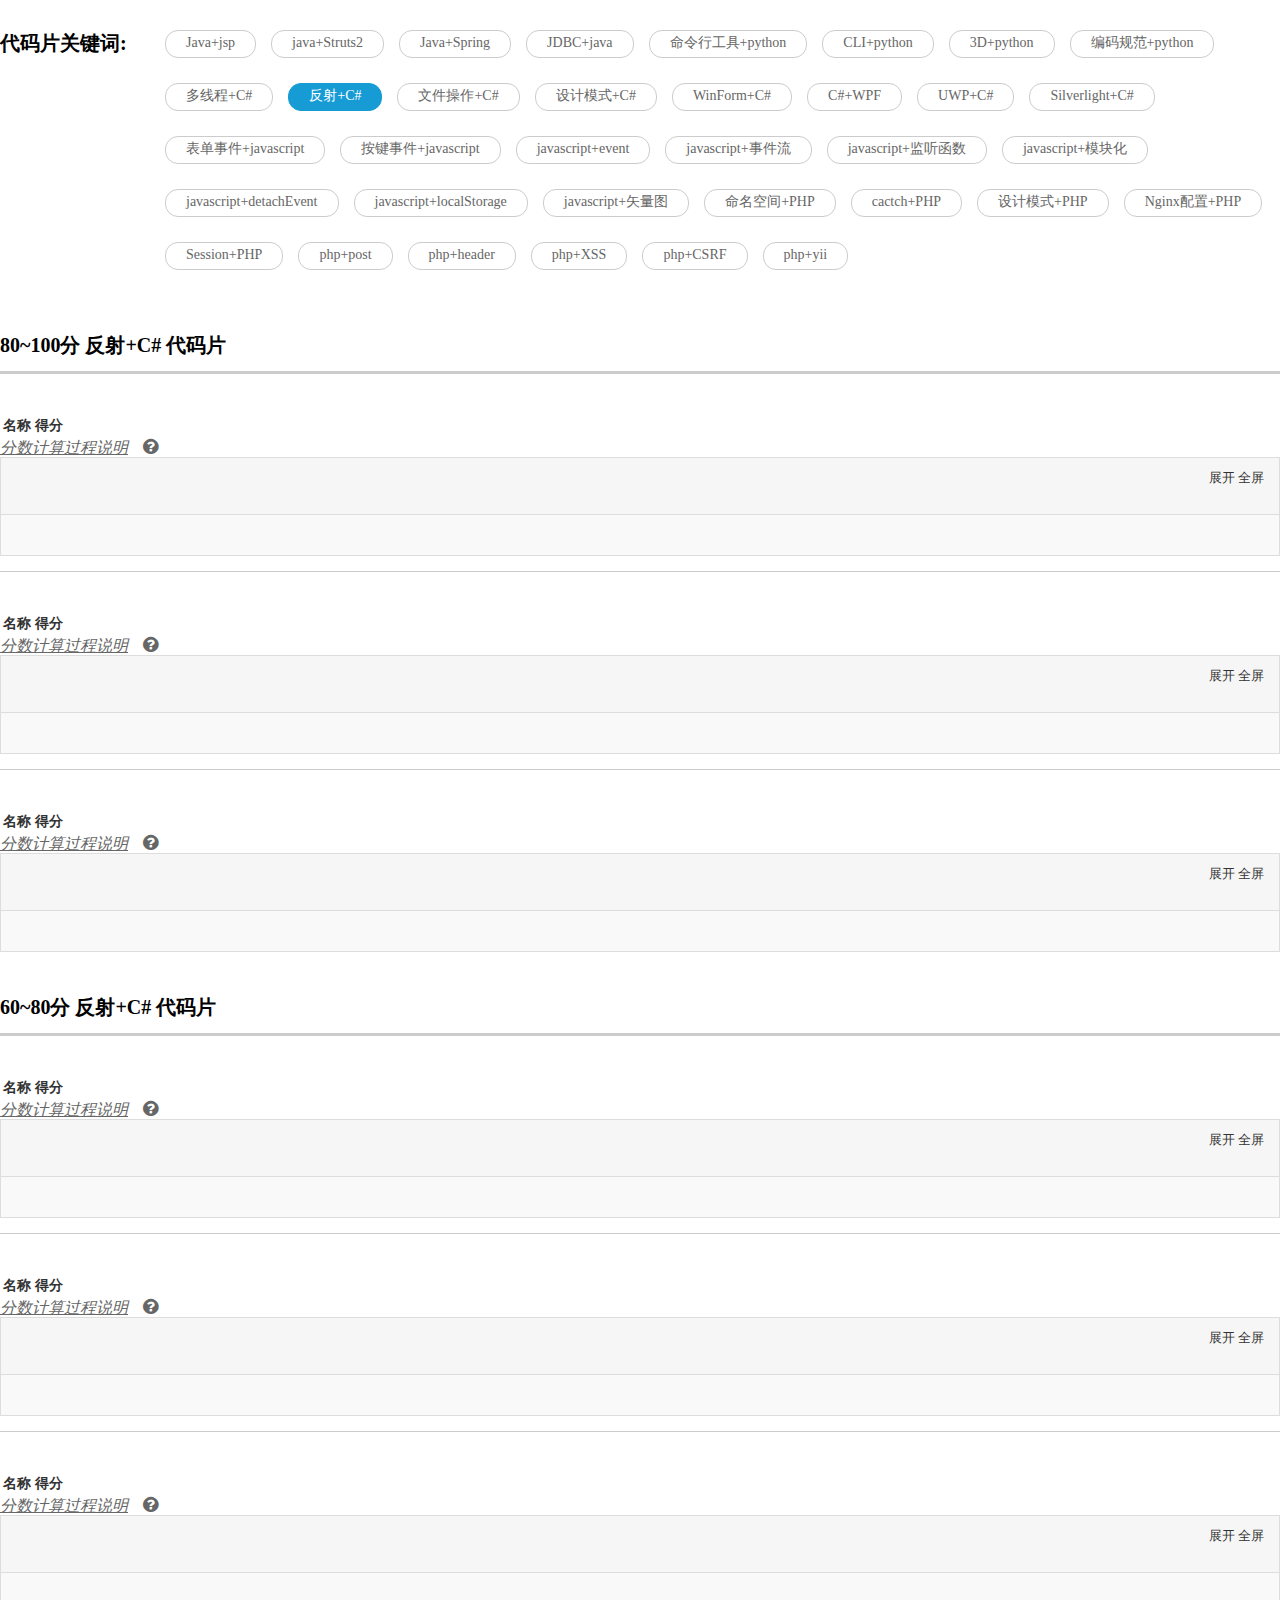
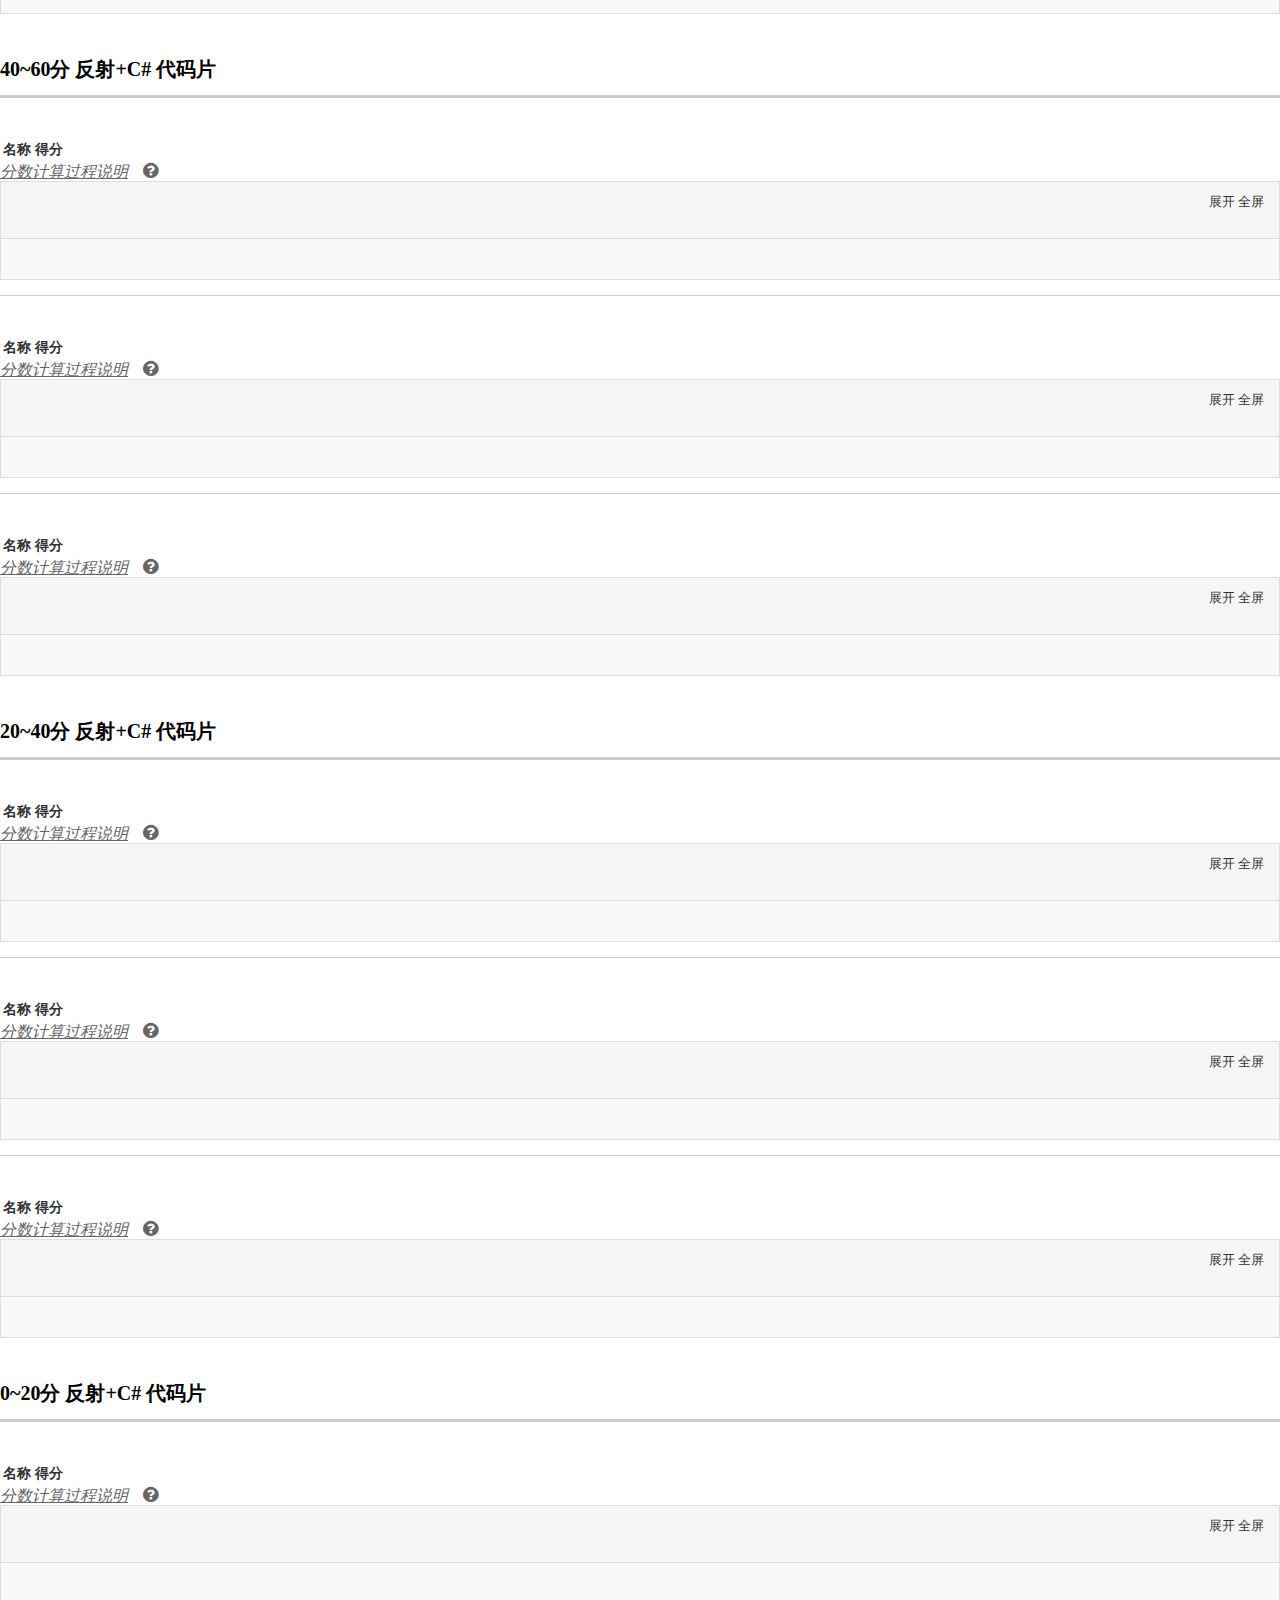
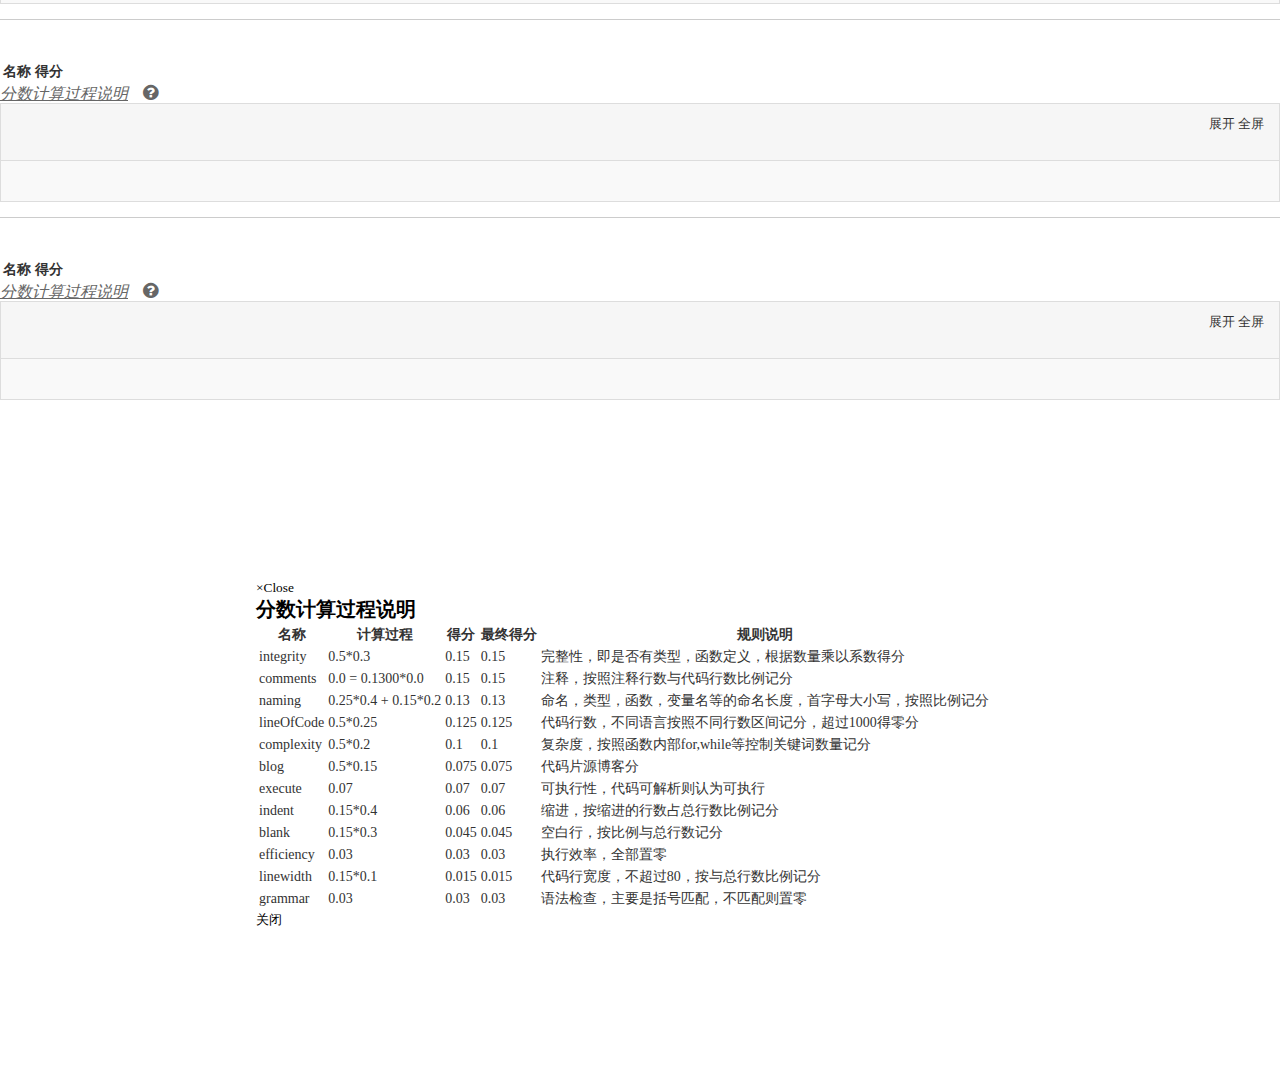
==== code10.html @ 308b7ec1 "v1.0" ====
<!DOCTYPE html>
<html>
<head lang="en">
    <meta charset="UTF-8">
    <meta http-equiv="X-UA-Compatible" content="IE=Edge">
    <meta name="viewport" content="width=device-width, initial-scale=1.0, minimum-scale=1.0, maximum-scale=1.0, user-scalable=no">
    <link rel="stylesheet" href="http://c.csdnimg.cn/cdn/201502/css/bootstrap.min.css">
    <link rel="stylesheet" href="libs/font-awesome-4.3.0/css/font-awesome.min.css">
    <link rel="stylesheet" href="http://static.csdn.net/public/common/toolbar/css/index.css">
    <link rel="stylesheet" href="css/common.css" type="text/css">
    <link rel="stylesheet" href="css/main.css" type="text/css">
    <title>CODE</title>
    <script type="text/javascript" src="libs/jquery-2.1.4.min.js"></script>
    <script type="text/javascript" src="libs/bootstrap-3.3.5/js/bootstrap.min.js"></script>
    <script id="toolbar-tpl-scriptId" prod="so" skin="black" src="http://c.csdnimg.cn/public/common/toolbar/js/html.js" domain="http://so.csdn.net/so/" type="text/javascript"></script>
    <script id="csdn-toolbar-id" btnId="header_notice_num" wrapId="note1" count="5" subCount="5" type="text/javascript" src="http://static.csdn.net/public/common/toolbar/js/toolbar.js"></script>

    <!-- 代码段highlighter -->
    <link type="text/css" rel="stylesheet" href="libs/syntaxhighlighter_3.0.83/styles/shCore.css"/>
    <script type="text/javascript" src="libs/syntaxhighlighter_3.0.83/scripts/shCore.js"></script>
    <!-- 这里使用 eclipse 外观，styles 目录下还有很多的外观 -->
    <!--<link type="text/css" rel="stylesheet" href="styles/shThemeEclipse.css"/>-->
    <link type="text/css" rel="stylesheet" href="libs/syntaxhighlighter_3.0.83/styles/shCoreDefault.css"/>

    <!-- 上面 pre 中 brush 是 java，这里就要导入 shBrushJava 的 js 文件 -->
    <!-- scripts 目录下还有很多的 shBrushXxxx.js 文件 -->
    <script type="text/javascript" src="libs/syntaxhighlighter_3.0.83/scripts/shBrushJava.js"></script>
    <script class="javascript" src="libs/syntaxhighlighter_3.0.83/scripts/shBrushCSharp.js"></script>
    <script class="javascript" src="libs/syntaxhighlighter_3.0.83/scripts/shBrushPhp.js"></script>
    <script class="javascript" src="libs/syntaxhighlighter_3.0.83/scripts/shBrushJScript.js"></script>
    <script class="javascript" src="libs/syntaxhighlighter_3.0.83/scripts/shBrushPython.js"></script>
    <style type="text/css">
        /** 改一下字号大小，否则格式化后的代码会很大 */
        .syntaxhighlighter {
            margin: 0 0 1em 0 !important;
        }
        .syntaxhighlighter div {
            font-size:12px !important;
            line-height: 1.5em !important;
        }
        /* 弹窗宽度 */
        .page_wrap .modal-dialog {
            width: 60%;
            margin: 120px auto;
        }
        .page_wrap .modal-dialog .modal-title{
            font-weight: 700;
            font-size: 20px;
            line-height: 27px;
            color: #000000;
        }

    </style>
</head>
<body>
<div class="page_wrap">
    <div class="container">
        <div class="code_key_word">
            <span class="code_key_label fl">代码片关键词:</span>
            <ul class="clearfix key_word_list">
                <li class="fl" data-language="java" data-key-words="1"><a href="index.html">Java+jsp</a></li>
                <li class="fl" data-language="java" data-key-words="2"><a href="code2.html">java+Struts2</a></li>
                <li class="fl" data-language="java" data-key-words="3"><a href="code3.html">Java+Spring</a></li>
                <li class="fl" data-language="java" data-key-words="4"><a href="code4.html">JDBC+java</a></li>

                <li class="fl" data-language="python" data-key-words="5"><a href="code5.html">命令行工具+python</a></li>
                <li class="fl" data-language="python" data-key-words="6"><a href="code6.html">CLI+python</a></li>
                <li class="fl" data-language="python" data-key-words="7"><a href="code7.html">3D+python</a></li>
                <li class="fl" data-language="python" data-key-words="8"><a href="code8.html">编码规范+python</a></li>

                <li class="fl" data-language="C#" data-key-words="9"><a href="code9.html">多线程+C#</a></li>
                <li class="fl" data-language="C#" data-key-words="10"><a href="code10.html">反射+C#</a></li>
                <li class="fl" data-language="C#" data-key-words="11"><a href="code11.html">文件操作+C#</a></li>
                <li class="fl" data-language="C#" data-key-words="12"><a href="code12.html">设计模式+C#</a></li>
                <li class="fl" data-language="C#" data-key-words="13"><a href="code13.html">WinForm+C#</a></li>
                <li class="fl" data-language="C#" data-key-words="14"><a href="code14.html">C#+WPF</a></li>
                <li class="fl" data-language="C#" data-key-words="15"><a href="code15.html">UWP+C#</a></li>
                <li class="fl" data-language="C#" data-key-words="16"><a href="code16.html">Silverlight+C#</a></li>

                <li class="fl" data-language="Javascript" data-key-words="17"><a href="code17.html">表单事件+javascript</a></li>
                <li class="fl" data-language="Javascript" data-key-words="18"><a href="code18.html">按键事件+javascript</a></li>
                <li class="fl" data-language="Javascript" data-key-words="19"><a href="code19.html">javascript+event</a></li>
                <li class="fl" data-language="Javascript" data-key-words="20"><a href="code20.html">javascript+事件流</a></li>
                <li class="fl" data-language="Javascript" data-key-words="21"><a href="code21.html">javascript+监听函数</a></li>
                <li class="fl" data-language="Javascript" data-key-words="22"><a href="code22.html">javascript+模块化</a></li>
                <li class="fl" data-language="Javascript" data-key-words="23"><a href="code23.html">javascript+detachEvent</a></li>
                <li class="fl" data-language="Javascript" data-key-words="24"><a href="code24.html">javascript+localStorage</a></li>
                <li class="fl" data-language="Javascript" data-key-words="25"><a href="code25.html">javascript+矢量图</a></li>

                <li class="fl" data-language="PHP" data-key-words="26"><a href="code26.html">命名空间+PHP</a></li>
                <li class="fl" data-language="PHP" data-key-words="27"><a href="code27.html">cactch+PHP</a></li>
                <li class="fl" data-language="PHP" data-key-words="28"><a href="code28.html">设计模式+PHP</a></li>
                <li class="fl" data-language="PHP" data-key-words="29"><a href="code29.html">Nginx配置+PHP</a></li>
                <li class="fl" data-language="PHP" data-key-words="30"><a href="code30.html">Session+PHP</a></li>
                <li class="fl" data-language="PHP" data-key-words="31"><a href="code31.html">php+post</a></li>
                <li class="fl" data-language="PHP" data-key-words="32"><a href="code32.html">php+header</a></li>
                <li class="fl" data-language="PHP" data-key-words="33"><a href="code33.html">php+XSS</a></li>
                <li class="fl" data-language="PHP" data-key-words="34"><a href="code34.html">php+CSRF</a></li>
                <li class="fl" data-language="PHP" data-key-words="35"><a href="code35.html">php+yii</a></li>
            </ul>
        </div>
        <div class="code_section">
            <dl class="code_segment">
                <dt class="code_segment_tit">80~100分<span>Java+jsp</span>代码片</dt>
                <dd class="code_segment_con">
                    <div class="row">
                        <div class="col-md-3 col-sm-3 col-xs-3">
                            <div class="score_table">
                                <table class="table table-bordered table-condensed text-center">
                                    <thead>
                                    <tr><th>名称</th><th>得分</th></tr>
                                    </thead>
                                    <tbody id="record_tbody1">
                                    <!--<tr><td>total</td><td>50.0</td></tr>
                                    <tr><td>naming</td><td>0.0 = 0.1300*0.0</td></tr>
                                    <tr><td>execute</td><td>0.0 = 0.0700*0.0</td></tr>
                                    <tr><td>blank</td><td>0.0 = 0.0450*0.0</td></tr>
                                    <tr><td>indent</td><td>0.0 = 0.0800*0.0</td></tr>
                                    <tr><td>complexity</td><td>10.0 = 0.1000*100.0</td></tr>
                                    <tr><td>integrity</td><td>10.5 = 0.1500*70.0</td></tr>
                                    <tr><td>lineWidth</td><td>1.5 = 0.0150*100.0</td></tr>
                                    <tr><td>efficiency</td><td>0.0 = 0.0300*0.0</td></tr>
                                    <tr><td>lineOfCode</td><td>12.5 = 0.1250*100.0</td></tr>
                                    <tr><td>blog</td><td>6.5 = 0.0750*86.9</td></tr>
                                    <tr><td>comments</td><td>6.0 = 0.1500*40.0</td></tr>
                                    <tr><td>grammar</td><td>3.0 = 0.0300*100.0</td></tr>-->
                                    </tbody>
                                </table>
                                <a class="score_desc" data-toggle="modal" href="#modal-recordDesc">分数计算过程说明<i class="fa fa-question-circle"></i></a>
                            </div>
                        </div>
                        <div class="col-md-9 col-sm-9 col-xs-9">
                            <div class="code_snippets">
                                <h5 class="clearfix code_snippets_header">
                                    <div id="codeHeaderTips1" class="pull-left">
                                        <!--<i class="fa fa-file-text-o"></i>
                                        <span>42行</span>
                                        <span>java</span>
                                        <span>作者：<small>u013248470</small></span>
                                        <span>时间：<small>2015-07-01 11:26:19</small></span>
                                        <span>质量分：<small>95.95</small></span>-->
                                    </div>
                                    <div class="btn-group pull-right" role="group" aria-label="...">
                                        <button type="button" class="btn btn-default btn-expand-collapse" data-mod="popu_180"><a href="javascript:;" target="_blank">展开</a></button>
                                        <button type="button" class="btn btn-default btn-fullscreen" data-mod="popu_181"><a href="javascript:;" target="_blank">全屏</a></button>
                                    </div>
                                </h5>
                                <div class="snippets_con">
                                    <div id="codeBody1" class="file_content">
                                        <!--<pre class="brush: java;">
                                                import java.security.Key;
                                                import java.security.Security;

                                                import javax.crypto.Cipher;
                                                import javax.crypto.KeyGenerator;
                                                import javax.crypto.SecretKey;
                                                import javax.crypto.SecretKeyFactory;
                                                import javax.crypto.spec.DESKeySpec;
                                                import javax.crypto.spec.IvParameterSpec;

                                                import net.blogjava.frankiegao123.util.lang.ByteUtil;

                                                import org.bouncycastle.jce.provider.BouncyCastleProvider;

                                                public class BcTest {

                                                    static {
                                                        Security.addProvider(new BouncyCastleProvider());
                                                    }

                                                    public static void main(String[] args) throws Exception {

                                                        byte[] key = new byte[] { 0, 1, 2, 3, 4, 5, 6, 7 };
                                                        IvParameterSpec iv = initIV();
                                                        byte[] data = "01234567".getBytes();
                                                        byte[] crypt = encrypt(data, key, iv);
                                                        byte[] plain = decrypt(crypt, key, iv);
                                                        //
                                                        System.out.println("  key: " + ByteUtil.bytes2HexSpace(key));
                                                        System.out.println(" data: " + ByteUtil.bytes2HexSpace(data));
                                                        System.out.println("crypt: " + ByteUtil.bytes2HexSpace(crypt));
                                                        System.out.println("plain: " + ByteUtil.bytes2HexSpace(plain));
                                                    }

                                                    public static byte[] decrypt(byte[] crypt, byte[] key, IvParameterSpec iv)
                                                            throws Exception {
                                                        Key k = toKey(key);
                                                        Cipher cipher = Cipher.getInstance("DES/CFB/NoPadding", "BC");
                                                        cipher.init(Cipher.DECRYPT_MODE, k, iv);
                                                        return cipher.doFinal(crypt);
                                                    }

                                                    public static byte[] encrypt(byte[] data, byte[] key, IvParameterSpec iv)
                                                            throws Exception {
                                                        Key k = toKey(key);
                                                        Cipher cipher = Cipher.getInstance("DES/CFB/NoPadding", "BC");
                                                        cipher.init(Cipher.ENCRYPT_MODE, k, iv);
                                                        return cipher.doFinal(data);
                                                    }

                                                    public static IvParameterSpec initIV() {
                                                        return new IvParameterSpec(new byte[] { 0, 1, 2, 3, 4, 5, 6, 7 });
                                                    }

                                                    public static byte[] initKey() throws Exception {
                                                        KeyGenerator kg = KeyGenerator.getInstance("DES", "BC");
                                                        kg.init(64);
                                                        SecretKey key = kg.generateKey();
                                                        return key.getEncoded();
                                                    }

                                                    public static SecretKey toKey(byte[] key) throws Exception {
                                                        DESKeySpec dks = new DESKeySpec(key);
                                                        SecretKeyFactory keyFactory = SecretKeyFactory.getInstance("DES", "BC");
                                                        return keyFactory.generateSecret(dks);
                                                    }

                                                    public static byte[] toByte(int... nums) {
                                                        byte[] bys = new byte[nums.length];
                                                        for (int i = 0; i < nums.length; i++) {
                                                            bys[i] = (byte) nums[i];
                                                        }
                                                        return bys;
                                                    }
                                                }
                                            </pre>-->
                                    </div>
                                </div>
                            </div>
                        </div>
                    </div>
                </dd>
                <dd class="code_segment_con">
                    <div class="row">
                        <div class="col-md-3 col-sm-3 col-xs-3">
                            <div class="score_table">
                                <table class="table table-bordered table-condensed text-center">
                                    <thead>
                                    <tr><th>名称</th><th>得分</th></tr>
                                    </thead>
                                    <tbody  id="record_tbody2">
                                    <!--<tr><td>total</td><td>50.0</td></tr>
                                    <tr><td>naming</td><td>0.0 = 0.1300*0.0</td></tr>
                                    <tr><td>execute</td><td>0.0 = 0.0700*0.0</td></tr>
                                    <tr><td>blank</td><td>0.0 = 0.0450*0.0</td></tr>
                                    <tr><td>indent</td><td>0.0 = 0.0800*0.0</td></tr>
                                    <tr><td>complexity</td><td>10.0 = 0.1000*100.0</td></tr>
                                    <tr><td>integrity</td><td>10.5 = 0.1500*70.0</td></tr>
                                    <tr><td>lineWidth</td><td>1.5 = 0.0150*100.0</td></tr>
                                    <tr><td>efficiency</td><td>0.0 = 0.0300*0.0</td></tr>
                                    <tr><td>lineOfCode</td><td>12.5 = 0.1250*100.0</td></tr>
                                    <tr><td>blog</td><td>6.5 = 0.0750*86.9</td></tr>
                                    <tr><td>comments</td><td>6.0 = 0.1500*40.0</td></tr>
                                    <tr><td>grammar</td><td>3.0 = 0.0300*100.0</td></tr>-->
                                    </tbody>
                                </table>
                                <a class="score_desc" data-toggle="modal" href="#modal-recordDesc">分数计算过程说明<i class="fa fa-question-circle"></i></a>
                            </div>
                        </div>
                        <div class="col-md-9 col-sm-9 col-xs-9">
                            <div class="code_snippets">
                                <h5 class="clearfix code_snippets_header">
                                    <div id="codeHeaderTips2" class="pull-left">
                                        <!--<i class="fa fa-file-text-o"></i>
                                        <span>42行</span>
                                        <span>java</span>
                                        <span>作者：<small>u013248470</small></span>
                                        <span>时间：<small>2015-07-01 11:26:19</small></span>
                                        <span>质量分：<small>95.95</small></span>-->
                                    </div>
                                    <div class="btn-group pull-right" role="group" aria-label="...">
                                        <button type="button" class="btn btn-default btn-expand-collapse tracking-ad" data-mod="popu_180"><a href="javascript:;" target="_blank">展开</a></button>
                                        <button type="button" class="btn btn-default btn-fullscreen tracking-ad" data-mod="popu_181"><a href="javascript:;" target="_blank">全屏</a></button>
                                    </div>
                                </h5>
                                <div class="snippets_con">
                                    <div id="codeBody2" class="file_content">
                                        <!--<pre class="brush: java;toolbar:false;">
                                            import java.security.Key;
                                            import java.security.Security;

                                            import javax.crypto.Cipher;
                                            import javax.crypto.KeyGenerator;
                                            import javax.crypto.SecretKey;
                                            import javax.crypto.SecretKeyFactory;
                                            import javax.crypto.spec.DESKeySpec;
                                            import javax.crypto.spec.IvParameterSpec;

                                            import net.blogjava.frankiegao123.util.lang.ByteUtil;

                                            import org.bouncycastle.jce.provider.BouncyCastleProvider;

                                            public class BcTest {

                                                static {
                                                    Security.addProvider(new BouncyCastleProvider());
                                                }

                                                public static void main(String[] args) throws Exception {

                                                    byte[] key = new byte[] { 0, 1, 2, 3, 4, 5, 6, 7 };
                                                    IvParameterSpec iv = initIV();
                                                    byte[] data = "01234567".getBytes();
                                                    byte[] crypt = encrypt(data, key, iv);
                                                    byte[] plain = decrypt(crypt, key, iv);
                                                    //
                                                    System.out.println("  key: " + ByteUtil.bytes2HexSpace(key));
                                                    System.out.println(" data: " + ByteUtil.bytes2HexSpace(data));
                                                    System.out.println("crypt: " + ByteUtil.bytes2HexSpace(crypt));
                                                    System.out.println("plain: " + ByteUtil.bytes2HexSpace(plain));
                                                }

                                                public static byte[] decrypt(byte[] crypt, byte[] key, IvParameterSpec iv)
                                                        throws Exception {
                                                    Key k = toKey(key);
                                                    Cipher cipher = Cipher.getInstance("DES/CFB/NoPadding", "BC");
                                                    cipher.init(Cipher.DECRYPT_MODE, k, iv);
                                                    return cipher.doFinal(crypt);
                                                }

                                                public static byte[] encrypt(byte[] data, byte[] key, IvParameterSpec iv)
                                                        throws Exception {
                                                    Key k = toKey(key);
                                                    Cipher cipher = Cipher.getInstance("DES/CFB/NoPadding", "BC");
                                                    cipher.init(Cipher.ENCRYPT_MODE, k, iv);
                                                    return cipher.doFinal(data);
                                                }

                                                public static IvParameterSpec initIV() {
                                                    return new IvParameterSpec(new byte[] { 0, 1, 2, 3, 4, 5, 6, 7 });
                                                }

                                                public static byte[] initKey() throws Exception {
                                                    KeyGenerator kg = KeyGenerator.getInstance("DES", "BC");
                                                    kg.init(64);
                                                    SecretKey key = kg.generateKey();
                                                    return key.getEncoded();
                                                }

                                                public static SecretKey toKey(byte[] key) throws Exception {
                                                    DESKeySpec dks = new DESKeySpec(key);
                                                    SecretKeyFactory keyFactory = SecretKeyFactory.getInstance("DES", "BC");
                                                    return keyFactory.generateSecret(dks);
                                                }

                                                public static byte[] toByte(int... nums) {
                                                    byte[] bys = new byte[nums.length];
                                                    for (int i = 0; i < nums.length; i++) {
                                                        bys[i] = (byte) nums[i];
                                                    }
                                                    return bys;
                                                }
                                            }
                                        </pre>-->
                                    </div>
                                </div>
                            </div>
                        </div>
                    </div>
                </dd>
                <dd class="code_segment_con">
                    <div class="row">
                        <div class="col-md-3 col-sm-3 col-xs-3">
                            <div class="score_table">
                                <table class="table table-bordered table-condensed text-center">
                                    <thead>
                                    <tr><th>名称</th><th>得分</th></tr>
                                    </thead>
                                    <tbody id="record_tbody3">
                                    <!--<tr><td>total</td><td>50.0</td></tr>
                                    <tr><td>naming</td><td>0.0 = 0.1300*0.0</td></tr>
                                    <tr><td>execute</td><td>0.0 = 0.0700*0.0</td></tr>
                                    <tr><td>blank</td><td>0.0 = 0.0450*0.0</td></tr>
                                    <tr><td>indent</td><td>0.0 = 0.0800*0.0</td></tr>
                                    <tr><td>complexity</td><td>10.0 = 0.1000*100.0</td></tr>
                                    <tr><td>integrity</td><td>10.5 = 0.1500*70.0</td></tr>
                                    <tr><td>lineWidth</td><td>1.5 = 0.0150*100.0</td></tr>
                                    <tr><td>efficiency</td><td>0.0 = 0.0300*0.0</td></tr>
                                    <tr><td>lineOfCode</td><td>12.5 = 0.1250*100.0</td></tr>
                                    <tr><td>blog</td><td>6.5 = 0.0750*86.9</td></tr>
                                    <tr><td>comments</td><td>6.0 = 0.1500*40.0</td></tr>
                                    <tr><td>grammar</td><td>3.0 = 0.0300*100.0</td></tr>-->
                                    </tbody>
                                </table>
                                <a class="score_desc" data-toggle="modal" href="#modal-recordDesc">分数计算过程说明<i class="fa fa-question-circle"></i></a>
                            </div>
                        </div>
                        <div class="col-md-9 col-sm-9 col-xs-9">
                            <div class="code_snippets">
                                <h5 class="clearfix code_snippets_header">
                                    <div id="codeHeaderTips3" class="pull-left">
                                        <!--<i class="fa fa-file-text-o"></i>
                                        <span>42行</span>
                                        <span>java</span>
                                        <span>作者：<small>u013248470</small></span>
                                        <span>时间：<small>2015-07-01 11:26:19</small></span>
                                        <span>质量分：<small>95.95</small></span>-->
                                    </div>
                                    <div class="btn-group pull-right" role="group" aria-label="...">
                                        <button type="button" class="btn btn-default btn-expand-collapse tracking-ad" data-mod="popu_180"><a href="javascript:;" target="_blank">展开</a></button>
                                        <button type="button" class="btn btn-default btn-fullscreen tracking-ad" data-mod="popu_181"><a href="javascript:;" target="_blank">全屏</a></button>
                                    </div>
                                </h5>
                                <div class="snippets_con">
                                    <div id="codeBody3" class="file_content">
                                        <!--<pre class="brush: java;toolbar:false;">
                                            import java.security.Key;
                                            import java.security.Security;

                                            import javax.crypto.Cipher;
                                            import javax.crypto.KeyGenerator;
                                            import javax.crypto.SecretKey;
                                            import javax.crypto.SecretKeyFactory;
                                            import javax.crypto.spec.DESKeySpec;
                                            import javax.crypto.spec.IvParameterSpec;

                                            import net.blogjava.frankiegao123.util.lang.ByteUtil;

                                            import org.bouncycastle.jce.provider.BouncyCastleProvider;

                                            public class BcTest {

                                                static {
                                                    Security.addProvider(new BouncyCastleProvider());
                                                }

                                                public static void main(String[] args) throws Exception {

                                                    byte[] key = new byte[] { 0, 1, 2, 3, 4, 5, 6, 7 };
                                                    IvParameterSpec iv = initIV();
                                                    byte[] data = "01234567".getBytes();
                                                    byte[] crypt = encrypt(data, key, iv);
                                                    byte[] plain = decrypt(crypt, key, iv);
                                                    //
                                                    System.out.println("  key: " + ByteUtil.bytes2HexSpace(key));
                                                    System.out.println(" data: " + ByteUtil.bytes2HexSpace(data));
                                                    System.out.println("crypt: " + ByteUtil.bytes2HexSpace(crypt));
                                                    System.out.println("plain: " + ByteUtil.bytes2HexSpace(plain));
                                                }

                                                public static byte[] decrypt(byte[] crypt, byte[] key, IvParameterSpec iv)
                                                        throws Exception {
                                                    Key k = toKey(key);
                                                    Cipher cipher = Cipher.getInstance("DES/CFB/NoPadding", "BC");
                                                    cipher.init(Cipher.DECRYPT_MODE, k, iv);
                                                    return cipher.doFinal(crypt);
                                                }

                                                public static byte[] encrypt(byte[] data, byte[] key, IvParameterSpec iv)
                                                        throws Exception {
                                                    Key k = toKey(key);
                                                    Cipher cipher = Cipher.getInstance("DES/CFB/NoPadding", "BC");
                                                    cipher.init(Cipher.ENCRYPT_MODE, k, iv);
                                                    return cipher.doFinal(data);
                                                }

                                                public static IvParameterSpec initIV() {
                                                    return new IvParameterSpec(new byte[] { 0, 1, 2, 3, 4, 5, 6, 7 });
                                                }

                                                public static byte[] initKey() throws Exception {
                                                    KeyGenerator kg = KeyGenerator.getInstance("DES", "BC");
                                                    kg.init(64);
                                                    SecretKey key = kg.generateKey();
                                                    return key.getEncoded();
                                                }

                                                public static SecretKey toKey(byte[] key) throws Exception {
                                                    DESKeySpec dks = new DESKeySpec(key);
                                                    SecretKeyFactory keyFactory = SecretKeyFactory.getInstance("DES", "BC");
                                                    return keyFactory.generateSecret(dks);
                                                }

                                                public static byte[] toByte(int... nums) {
                                                    byte[] bys = new byte[nums.length];
                                                    for (int i = 0; i < nums.length; i++) {
                                                        bys[i] = (byte) nums[i];
                                                    }
                                                    return bys;
                                                }
                                            }
                                        </pre>-->
                                    </div>
                                </div>
                            </div>
                        </div>
                    </div>
                </dd>
            </dl>
            <dl class="code_segment">
                <dt class="code_segment_tit">60~80分<span>Java+jsp</span>代码片</dt>
                <dd class="code_segment_con">
                    <div class="row">
                        <div class="col-md-3 col-sm-3 col-xs-3">
                            <div class="score_table">
                                <table class="table table-bordered table-condensed text-center">
                                    <thead>
                                    <tr><th>名称</th><th>得分</th></tr>
                                    </thead>
                                    <tbody id="record_tbody4">
                                    <!--<tr><td>total</td><td>50.0</td></tr>
                                    <tr><td>naming</td><td>0.0 = 0.1300*0.0</td></tr>
                                    <tr><td>execute</td><td>0.0 = 0.0700*0.0</td></tr>
                                    <tr><td>blank</td><td>0.0 = 0.0450*0.0</td></tr>
                                    <tr><td>indent</td><td>0.0 = 0.0800*0.0</td></tr>
                                    <tr><td>complexity</td><td>10.0 = 0.1000*100.0</td></tr>
                                    <tr><td>integrity</td><td>10.5 = 0.1500*70.0</td></tr>
                                    <tr><td>lineWidth</td><td>1.5 = 0.0150*100.0</td></tr>
                                    <tr><td>efficiency</td><td>0.0 = 0.0300*0.0</td></tr>
                                    <tr><td>lineOfCode</td><td>12.5 = 0.1250*100.0</td></tr>
                                    <tr><td>blog</td><td>6.5 = 0.0750*86.9</td></tr>
                                    <tr><td>comments</td><td>6.0 = 0.1500*40.0</td></tr>
                                    <tr><td>grammar</td><td>3.0 = 0.0300*100.0</td></tr>-->
                                    </tbody>
                                </table>
                                <a class="score_desc" data-toggle="modal" href="#modal-recordDesc">分数计算过程说明<i class="fa fa-question-circle"></i></a>
                            </div>
                        </div>
                        <div class="col-md-9 col-sm-9 col-xs-9">
                            <div class="code_snippets">
                                <h5 class="clearfix code_snippets_header">
                                    <div id="codeHeaderTips4" class="pull-left">
                                        <!--<i class="fa fa-file-text-o"></i>
                                        <span>42行</span>
                                        <span>java</span>
                                        <span>作者：<small>u013248470</small></span>
                                        <span>时间：<small>2015-07-01 11:26:19</small></span>
                                        <span>质量分：<small>95.95</small></span>-->
                                    </div>
                                    <div class="btn-group pull-right" role="group" aria-label="...">
                                        <button type="button" class="btn btn-default btn-expand-collapse tracking-ad" data-mod="popu_180"><a href="javascript:;" target="_blank">展开</a></button>
                                        <button type="button" class="btn btn-default btn-fullscreen tracking-ad" data-mod="popu_181"><a href="javascript:;" target="_blank">全屏</a></button>
                                    </div>
                                </h5>
                                <div class="snippets_con">
                                    <div id="codeBody4" class="file_content">
                                        <!--<pre class="brush: java;toolbar:false;">
                                            import java.security.Key;
                                            import java.security.Security;

                                            import javax.crypto.Cipher;
                                            import javax.crypto.KeyGenerator;
                                            import javax.crypto.SecretKey;
                                            import javax.crypto.SecretKeyFactory;
                                            import javax.crypto.spec.DESKeySpec;
                                            import javax.crypto.spec.IvParameterSpec;

                                            import net.blogjava.frankiegao123.util.lang.ByteUtil;

                                            import org.bouncycastle.jce.provider.BouncyCastleProvider;

                                            public class BcTest {

                                                static {
                                                    Security.addProvider(new BouncyCastleProvider());
                                                }

                                                public static void main(String[] args) throws Exception {

                                                    byte[] key = new byte[] { 0, 1, 2, 3, 4, 5, 6, 7 };
                                                    IvParameterSpec iv = initIV();
                                                    byte[] data = "01234567".getBytes();
                                                    byte[] crypt = encrypt(data, key, iv);
                                                    byte[] plain = decrypt(crypt, key, iv);
                                                    //
                                                    System.out.println("  key: " + ByteUtil.bytes2HexSpace(key));
                                                    System.out.println(" data: " + ByteUtil.bytes2HexSpace(data));
                                                    System.out.println("crypt: " + ByteUtil.bytes2HexSpace(crypt));
                                                    System.out.println("plain: " + ByteUtil.bytes2HexSpace(plain));
                                                }

                                                public static byte[] decrypt(byte[] crypt, byte[] key, IvParameterSpec iv)
                                                        throws Exception {
                                                    Key k = toKey(key);
                                                    Cipher cipher = Cipher.getInstance("DES/CFB/NoPadding", "BC");
                                                    cipher.init(Cipher.DECRYPT_MODE, k, iv);
                                                    return cipher.doFinal(crypt);
                                                }

                                                public static byte[] encrypt(byte[] data, byte[] key, IvParameterSpec iv)
                                                        throws Exception {
                                                    Key k = toKey(key);
                                                    Cipher cipher = Cipher.getInstance("DES/CFB/NoPadding", "BC");
                                                    cipher.init(Cipher.ENCRYPT_MODE, k, iv);
                                                    return cipher.doFinal(data);
                                                }

                                                public static IvParameterSpec initIV() {
                                                    return new IvParameterSpec(new byte[] { 0, 1, 2, 3, 4, 5, 6, 7 });
                                                }

                                                public static byte[] initKey() throws Exception {
                                                    KeyGenerator kg = KeyGenerator.getInstance("DES", "BC");
                                                    kg.init(64);
                                                    SecretKey key = kg.generateKey();
                                                    return key.getEncoded();
                                                }

                                                public static SecretKey toKey(byte[] key) throws Exception {
                                                    DESKeySpec dks = new DESKeySpec(key);
                                                    SecretKeyFactory keyFactory = SecretKeyFactory.getInstance("DES", "BC");
                                                    return keyFactory.generateSecret(dks);
                                                }

                                                public static byte[] toByte(int... nums) {
                                                    byte[] bys = new byte[nums.length];
                                                    for (int i = 0; i < nums.length; i++) {
                                                        bys[i] = (byte) nums[i];
                                                    }
                                                    return bys;
                                                }
                                            }
                                        </pre>-->
                                    </div>
                                </div>
                            </div>
                        </div>
                    </div>
                </dd>
                <dd class="code_segment_con">
                    <div class="row">
                        <div class="col-md-3 col-sm-3 col-xs-3">
                            <div class="score_table">
                                <table class="table table-bordered table-condensed text-center">
                                    <thead>
                                    <tr><th>名称</th><th>得分</th></tr>
                                    </thead>
                                    <tbody id="record_tbody5">
                                    <!--<tr><td>total</td><td>50.0</td></tr>
                                    <tr><td>naming</td><td>0.0 = 0.1300*0.0</td></tr>
                                    <tr><td>execute</td><td>0.0 = 0.0700*0.0</td></tr>
                                    <tr><td>blank</td><td>0.0 = 0.0450*0.0</td></tr>
                                    <tr><td>indent</td><td>0.0 = 0.0800*0.0</td></tr>
                                    <tr><td>complexity</td><td>10.0 = 0.1000*100.0</td></tr>
                                    <tr><td>integrity</td><td>10.5 = 0.1500*70.0</td></tr>
                                    <tr><td>lineWidth</td><td>1.5 = 0.0150*100.0</td></tr>
                                    <tr><td>efficiency</td><td>0.0 = 0.0300*0.0</td></tr>
                                    <tr><td>lineOfCode</td><td>12.5 = 0.1250*100.0</td></tr>
                                    <tr><td>blog</td><td>6.5 = 0.0750*86.9</td></tr>
                                    <tr><td>comments</td><td>6.0 = 0.1500*40.0</td></tr>
                                    <tr><td>grammar</td><td>3.0 = 0.0300*100.0</td></tr>-->
                                    </tbody>
                                </table>
                                <a class="score_desc" data-toggle="modal" href="#modal-recordDesc">分数计算过程说明<i class="fa fa-question-circle"></i></a>
                            </div>
                        </div>
                        <div class="col-md-9 col-sm-9 col-xs-9">
                            <div class="code_snippets">
                                <h5 class="clearfix code_snippets_header">
                                    <div id="codeHeaderTips5" class="pull-left">
                                        <!--<i class="fa fa-file-text-o"></i>
                                        <span>42行</span>
                                        <span>java</span>
                                        <span>作者：<small>u013248470</small></span>
                                        <span>时间：<small>2015-07-01 11:26:19</small></span>
                                        <span>质量分：<small>95.95</small></span>-->
                                    </div>
                                    <div class="btn-group pull-right" role="group" aria-label="...">
                                        <button type="button" class="btn btn-default btn-expand-collapse tracking-ad" data-mod="popu_180"><a href="javascript:;" target="_blank">展开</a></button>
                                        <button type="button" class="btn btn-default btn-fullscreen tracking-ad" data-mod="popu_181"><a href="javascript:;" target="_blank">全屏</a></button>
                                    </div>
                                </h5>
                                <div class="snippets_con">
                                    <div id="codeBody5" class="file_content">
                                        <!--<pre class="brush: java;toolbar:false;">
                                                import java.security.Key;
                                                import java.security.Security;

                                                import javax.crypto.Cipher;
                                                import javax.crypto.KeyGenerator;
                                                import javax.crypto.SecretKey;
                                                import javax.crypto.SecretKeyFactory;
                                                import javax.crypto.spec.DESKeySpec;
                                                import javax.crypto.spec.IvParameterSpec;

                                                import net.blogjava.frankiegao123.util.lang.ByteUtil;

                                                import org.bouncycastle.jce.provider.BouncyCastleProvider;

                                                public class BcTest {

                                                    static {
                                                        Security.addProvider(new BouncyCastleProvider());
                                                    }

                                                    public static void main(String[] args) throws Exception {

                                                        byte[] key = new byte[] { 0, 1, 2, 3, 4, 5, 6, 7 };
                                                        IvParameterSpec iv = initIV();
                                                        byte[] data = "01234567".getBytes();
                                                        byte[] crypt = encrypt(data, key, iv);
                                                        byte[] plain = decrypt(crypt, key, iv);
                                                        //
                                                        System.out.println("  key: " + ByteUtil.bytes2HexSpace(key));
                                                        System.out.println(" data: " + ByteUtil.bytes2HexSpace(data));
                                                        System.out.println("crypt: " + ByteUtil.bytes2HexSpace(crypt));
                                                        System.out.println("plain: " + ByteUtil.bytes2HexSpace(plain));
                                                    }

                                                    public static byte[] decrypt(byte[] crypt, byte[] key, IvParameterSpec iv)
                                                            throws Exception {
                                                        Key k = toKey(key);
                                                        Cipher cipher = Cipher.getInstance("DES/CFB/NoPadding", "BC");
                                                        cipher.init(Cipher.DECRYPT_MODE, k, iv);
                                                        return cipher.doFinal(crypt);
                                                    }

                                                    public static byte[] encrypt(byte[] data, byte[] key, IvParameterSpec iv)
                                                            throws Exception {
                                                        Key k = toKey(key);
                                                        Cipher cipher = Cipher.getInstance("DES/CFB/NoPadding", "BC");
                                                        cipher.init(Cipher.ENCRYPT_MODE, k, iv);
                                                        return cipher.doFinal(data);
                                                    }

                                                    public static IvParameterSpec initIV() {
                                                        return new IvParameterSpec(new byte[] { 0, 1, 2, 3, 4, 5, 6, 7 });
                                                    }

                                                    public static byte[] initKey() throws Exception {
                                                        KeyGenerator kg = KeyGenerator.getInstance("DES", "BC");
                                                        kg.init(64);
                                                        SecretKey key = kg.generateKey();
                                                        return key.getEncoded();
                                                    }

                                                    public static SecretKey toKey(byte[] key) throws Exception {
                                                        DESKeySpec dks = new DESKeySpec(key);
                                                        SecretKeyFactory keyFactory = SecretKeyFactory.getInstance("DES", "BC");
                                                        return keyFactory.generateSecret(dks);
                                                    }

                                                    public static byte[] toByte(int... nums) {
                                                        byte[] bys = new byte[nums.length];
                                                        for (int i = 0; i < nums.length; i++) {
                                                            bys[i] = (byte) nums[i];
                                                        }
                                                        return bys;
                                                    }
                                                }
                                            </pre>-->
                                    </div>
                                </div>
                            </div>
                        </div>
                    </div>
                </dd>
                <dd class="code_segment_con">
                    <div class="row">
                        <div class="col-md-3 col-sm-3 col-xs-3">
                            <div class="score_table">
                                <table class="table table-bordered table-condensed text-center">
                                    <thead>
                                    <tr><th>名称</th><th>得分</th></tr>
                                    </thead>
                                    <tbody id="record_tbody6">
                                    <!--<tr><td>total</td><td>50.0</td></tr>
                                    <tr><td>naming</td><td>0.0 = 0.1300*0.0</td></tr>
                                    <tr><td>execute</td><td>0.0 = 0.0700*0.0</td></tr>
                                    <tr><td>blank</td><td>0.0 = 0.0450*0.0</td></tr>
                                    <tr><td>indent</td><td>0.0 = 0.0800*0.0</td></tr>
                                    <tr><td>complexity</td><td>10.0 = 0.1000*100.0</td></tr>
                                    <tr><td>integrity</td><td>10.5 = 0.1500*70.0</td></tr>
                                    <tr><td>lineWidth</td><td>1.5 = 0.0150*100.0</td></tr>
                                    <tr><td>efficiency</td><td>0.0 = 0.0300*0.0</td></tr>
                                    <tr><td>lineOfCode</td><td>12.5 = 0.1250*100.0</td></tr>
                                    <tr><td>blog</td><td>6.5 = 0.0750*86.9</td></tr>
                                    <tr><td>comments</td><td>6.0 = 0.1500*40.0</td></tr>
                                    <tr><td>grammar</td><td>3.0 = 0.0300*100.0</td></tr>-->
                                    </tbody>
                                </table>
                                <a class="score_desc" data-toggle="modal" href="#modal-recordDesc">分数计算过程说明<i class="fa fa-question-circle"></i></a>
                            </div>
                        </div>
                        <div class="col-md-9 col-sm-9 col-xs-9">
                            <div class="code_snippets">
                                <h5 class="clearfix code_snippets_header">
                                    <div id="codeHeaderTips6" class="pull-left">
                                        <!--<i class="fa fa-file-text-o"></i>
                                        <span>42行</span>
                                        <span>java</span>
                                        <span>作者：<small>u013248470</small></span>
                                        <span>时间：<small>2015-07-01 11:26:19</small></span>
                                        <span>质量分：<small>95.95</small></span>-->
                                    </div>
                                    <div class="btn-group pull-right" role="group" aria-label="...">
                                        <button type="button" class="btn btn-default btn-expand-collapse tracking-ad" data-mod="popu_180"><a href="javascript:;" target="_blank">展开</a></button>
                                        <button type="button" class="btn btn-default btn-fullscreen tracking-ad" data-mod="popu_181"><a href="javascript:;" target="_blank">全屏</a></button>
                                    </div>
                                </h5>
                                <div class="snippets_con">
                                    <div id="codeBody6" class="file_content">
                                        <!--<pre class="brush: java;toolbar:false;">
                                                import java.security.Key;
                                                import java.security.Security;

                                                import javax.crypto.Cipher;
                                                import javax.crypto.KeyGenerator;
                                                import javax.crypto.SecretKey;
                                                import javax.crypto.SecretKeyFactory;
                                                import javax.crypto.spec.DESKeySpec;
                                                import javax.crypto.spec.IvParameterSpec;

                                                import net.blogjava.frankiegao123.util.lang.ByteUtil;

                                                import org.bouncycastle.jce.provider.BouncyCastleProvider;

                                                public class BcTest {

                                                    static {
                                                        Security.addProvider(new BouncyCastleProvider());
                                                    }

                                                    public static void main(String[] args) throws Exception {

                                                        byte[] key = new byte[] { 0, 1, 2, 3, 4, 5, 6, 7 };
                                                        IvParameterSpec iv = initIV();
                                                        byte[] data = "01234567".getBytes();
                                                        byte[] crypt = encrypt(data, key, iv);
                                                        byte[] plain = decrypt(crypt, key, iv);
                                                        //
                                                        System.out.println("  key: " + ByteUtil.bytes2HexSpace(key));
                                                        System.out.println(" data: " + ByteUtil.bytes2HexSpace(data));
                                                        System.out.println("crypt: " + ByteUtil.bytes2HexSpace(crypt));
                                                        System.out.println("plain: " + ByteUtil.bytes2HexSpace(plain));
                                                    }

                                                    public static byte[] decrypt(byte[] crypt, byte[] key, IvParameterSpec iv)
                                                            throws Exception {
                                                        Key k = toKey(key);
                                                        Cipher cipher = Cipher.getInstance("DES/CFB/NoPadding", "BC");
                                                        cipher.init(Cipher.DECRYPT_MODE, k, iv);
                                                        return cipher.doFinal(crypt);
                                                    }

                                                    public static byte[] encrypt(byte[] data, byte[] key, IvParameterSpec iv)
                                                            throws Exception {
                                                        Key k = toKey(key);
                                                        Cipher cipher = Cipher.getInstance("DES/CFB/NoPadding", "BC");
                                                        cipher.init(Cipher.ENCRYPT_MODE, k, iv);
                                                        return cipher.doFinal(data);
                                                    }

                                                    public static IvParameterSpec initIV() {
                                                        return new IvParameterSpec(new byte[] { 0, 1, 2, 3, 4, 5, 6, 7 });
                                                    }

                                                    public static byte[] initKey() throws Exception {
                                                        KeyGenerator kg = KeyGenerator.getInstance("DES", "BC");
                                                        kg.init(64);
                                                        SecretKey key = kg.generateKey();
                                                        return key.getEncoded();
                                                    }

                                                    public static SecretKey toKey(byte[] key) throws Exception {
                                                        DESKeySpec dks = new DESKeySpec(key);
                                                        SecretKeyFactory keyFactory = SecretKeyFactory.getInstance("DES", "BC");
                                                        return keyFactory.generateSecret(dks);
                                                    }

                                                    public static byte[] toByte(int... nums) {
                                                        byte[] bys = new byte[nums.length];
                                                        for (int i = 0; i < nums.length; i++) {
                                                            bys[i] = (byte) nums[i];
                                                        }
                                                        return bys;
                                                    }
                                                }
                                            </pre>-->
                                    </div>
                                </div>
                            </div>
                        </div>
                    </div>
                </dd>
            </dl>
            <dl class="code_segment">
                <dt class="code_segment_tit">40~60分<span>Java+jsp</span>代码片</dt>
                <dd class="code_segment_con">
                    <div class="row">
                        <div class="col-md-3 col-sm-3 col-xs-3">
                            <div class="score_table">
                                <table class="table table-bordered table-condensed text-center">
                                    <thead>
                                    <tr><th>名称</th><th>得分</th></tr>
                                    </thead>
                                    <tbody id="record_tbody7">
                                    <!--<tr><td>total</td><td>50.0</td></tr>
                                    <tr><td>naming</td><td>0.0 = 0.1300*0.0</td></tr>
                                    <tr><td>execute</td><td>0.0 = 0.0700*0.0</td></tr>
                                    <tr><td>blank</td><td>0.0 = 0.0450*0.0</td></tr>
                                    <tr><td>indent</td><td>0.0 = 0.0800*0.0</td></tr>
                                    <tr><td>complexity</td><td>10.0 = 0.1000*100.0</td></tr>
                                    <tr><td>integrity</td><td>10.5 = 0.1500*70.0</td></tr>
                                    <tr><td>lineWidth</td><td>1.5 = 0.0150*100.0</td></tr>
                                    <tr><td>efficiency</td><td>0.0 = 0.0300*0.0</td></tr>
                                    <tr><td>lineOfCode</td><td>12.5 = 0.1250*100.0</td></tr>
                                    <tr><td>blog</td><td>6.5 = 0.0750*86.9</td></tr>
                                    <tr><td>comments</td><td>6.0 = 0.1500*40.0</td></tr>
                                    <tr><td>grammar</td><td>3.0 = 0.0300*100.0</td></tr>-->
                                    </tbody>
                                </table>
                                <a class="score_desc" data-toggle="modal" href="#modal-recordDesc">分数计算过程说明<i class="fa fa-question-circle"></i></a>
                            </div>
                        </div>
                        <div class="col-md-9 col-sm-9 col-xs-9">
                            <div class="code_snippets">
                                <h5 class="clearfix code_snippets_header">
                                    <div id="codeHeaderTips7" class="pull-left">
                                        <!--<i class="fa fa-file-text-o"></i>
                                        <span>42行</span>
                                        <span>java</span>
                                        <span>作者：<small>u013248470</small></span>
                                        <span>时间：<small>2015-07-01 11:26:19</small></span>
                                        <span>质量分：<small>95.95</small></span>-->
                                    </div>
                                    <div class="btn-group pull-right" role="group" aria-label="...">
                                        <button type="button" class="btn btn-default btn-expand-collapse tracking-ad" data-mod="popu_180"><a href="javascript:;" target="_blank">展开</a></button>
                                        <button type="button" class="btn btn-default btn-fullscreen tracking-ad" data-mod="popu_181"><a href="javascript:;" target="_blank">全屏</a></button>
                                    </div>
                                </h5>
                                <div class="snippets_con">
                                    <div id="codeBody7" class="file_content">
                                        <!--<pre class="brush: java;toolbar:false;">
                                            import java.security.Key;
                                            import java.security.Security;

                                            import javax.crypto.Cipher;
                                            import javax.crypto.KeyGenerator;
                                            import javax.crypto.SecretKey;
                                            import javax.crypto.SecretKeyFactory;
                                            import javax.crypto.spec.DESKeySpec;
                                            import javax.crypto.spec.IvParameterSpec;

                                            import net.blogjava.frankiegao123.util.lang.ByteUtil;

                                            import org.bouncycastle.jce.provider.BouncyCastleProvider;

                                            public class BcTest {

                                                static {
                                                    Security.addProvider(new BouncyCastleProvider());
                                                }

                                                public static void main(String[] args) throws Exception {

                                                    byte[] key = new byte[] { 0, 1, 2, 3, 4, 5, 6, 7 };
                                                    IvParameterSpec iv = initIV();
                                                    byte[] data = "01234567".getBytes();
                                                    byte[] crypt = encrypt(data, key, iv);
                                                    byte[] plain = decrypt(crypt, key, iv);
                                                    //
                                                    System.out.println("  key: " + ByteUtil.bytes2HexSpace(key));
                                                    System.out.println(" data: " + ByteUtil.bytes2HexSpace(data));
                                                    System.out.println("crypt: " + ByteUtil.bytes2HexSpace(crypt));
                                                    System.out.println("plain: " + ByteUtil.bytes2HexSpace(plain));
                                                }

                                                public static byte[] decrypt(byte[] crypt, byte[] key, IvParameterSpec iv)
                                                        throws Exception {
                                                    Key k = toKey(key);
                                                    Cipher cipher = Cipher.getInstance("DES/CFB/NoPadding", "BC");
                                                    cipher.init(Cipher.DECRYPT_MODE, k, iv);
                                                    return cipher.doFinal(crypt);
                                                }

                                                public static byte[] encrypt(byte[] data, byte[] key, IvParameterSpec iv)
                                                        throws Exception {
                                                    Key k = toKey(key);
                                                    Cipher cipher = Cipher.getInstance("DES/CFB/NoPadding", "BC");
                                                    cipher.init(Cipher.ENCRYPT_MODE, k, iv);
                                                    return cipher.doFinal(data);
                                                }

                                                public static IvParameterSpec initIV() {
                                                    return new IvParameterSpec(new byte[] { 0, 1, 2, 3, 4, 5, 6, 7 });
                                                }

                                                public static byte[] initKey() throws Exception {
                                                    KeyGenerator kg = KeyGenerator.getInstance("DES", "BC");
                                                    kg.init(64);
                                                    SecretKey key = kg.generateKey();
                                                    return key.getEncoded();
                                                }

                                                public static SecretKey toKey(byte[] key) throws Exception {
                                                    DESKeySpec dks = new DESKeySpec(key);
                                                    SecretKeyFactory keyFactory = SecretKeyFactory.getInstance("DES", "BC");
                                                    return keyFactory.generateSecret(dks);
                                                }

                                                public static byte[] toByte(int... nums) {
                                                    byte[] bys = new byte[nums.length];
                                                    for (int i = 0; i < nums.length; i++) {
                                                        bys[i] = (byte) nums[i];
                                                    }
                                                    return bys;
                                                }
                                            }
                                        </pre>-->
                                    </div>
                                </div>
                            </div>
                        </div>
                    </div>
                </dd>
                <dd class="code_segment_con">
                    <div class="row">
                        <div class="col-md-3 col-sm-3 col-xs-3">
                            <div class="score_table">
                                <table class="table table-bordered table-condensed text-center">
                                    <thead>
                                    <tr><th>名称</th><th>得分</th></tr>
                                    </thead>
                                    <tbody id="record_tbody8">
                                    <!--<tr><td>total</td><td>50.0</td></tr>
                                    <tr><td>naming</td><td>0.0 = 0.1300*0.0</td></tr>
                                    <tr><td>execute</td><td>0.0 = 0.0700*0.0</td></tr>
                                    <tr><td>blank</td><td>0.0 = 0.0450*0.0</td></tr>
                                    <tr><td>indent</td><td>0.0 = 0.0800*0.0</td></tr>
                                    <tr><td>complexity</td><td>10.0 = 0.1000*100.0</td></tr>
                                    <tr><td>integrity</td><td>10.5 = 0.1500*70.0</td></tr>
                                    <tr><td>lineWidth</td><td>1.5 = 0.0150*100.0</td></tr>
                                    <tr><td>efficiency</td><td>0.0 = 0.0300*0.0</td></tr>
                                    <tr><td>lineOfCode</td><td>12.5 = 0.1250*100.0</td></tr>
                                    <tr><td>blog</td><td>6.5 = 0.0750*86.9</td></tr>
                                    <tr><td>comments</td><td>6.0 = 0.1500*40.0</td></tr>
                                    <tr><td>grammar</td><td>3.0 = 0.0300*100.0</td></tr>-->
                                    </tbody>
                                </table>
                                <a class="score_desc" data-toggle="modal" href="#modal-recordDesc">分数计算过程说明<i class="fa fa-question-circle"></i></a>
                            </div>
                        </div>
                        <div class="col-md-9 col-sm-9 col-xs-9">
                            <div class="code_snippets">
                                <h5 class="clearfix code_snippets_header">
                                    <div id="codeHeaderTips8" class="pull-left">
                                        <!--<i class="fa fa-file-text-o"></i>
                                        <span>42行</span>
                                        <span>java</span>
                                        <span>作者：<small>u013248470</small></span>
                                        <span>时间：<small>2015-07-01 11:26:19</small></span>
                                        <span>质量分：<small>95.95</small></span>-->
                                    </div>
                                    <div class="btn-group pull-right" role="group" aria-label="...">
                                        <button type="button" class="btn btn-default btn-expand-collapse tracking-ad" data-mod="popu_180"><a href="javascript:;" target="_blank">展开</a></button>
                                        <button type="button" class="btn btn-default btn-fullscreen tracking-ad" data-mod="popu_181"><a href="javascript:;" target="_blank">全屏</a></button>
                                    </div>
                                </h5>
                                <div class="snippets_con">
                                    <div id="codeBody8" class="file_content">
                                        <!--<pre class="brush: java;toolbar:false;">
                                                import java.security.Key;
                                                import java.security.Security;

                                                import javax.crypto.Cipher;
                                                import javax.crypto.KeyGenerator;
                                                import javax.crypto.SecretKey;
                                                import javax.crypto.SecretKeyFactory;
                                                import javax.crypto.spec.DESKeySpec;
                                                import javax.crypto.spec.IvParameterSpec;

                                                import net.blogjava.frankiegao123.util.lang.ByteUtil;

                                                import org.bouncycastle.jce.provider.BouncyCastleProvider;

                                                public class BcTest {

                                                    static {
                                                        Security.addProvider(new BouncyCastleProvider());
                                                    }

                                                    public static void main(String[] args) throws Exception {

                                                        byte[] key = new byte[] { 0, 1, 2, 3, 4, 5, 6, 7 };
                                                        IvParameterSpec iv = initIV();
                                                        byte[] data = "01234567".getBytes();
                                                        byte[] crypt = encrypt(data, key, iv);
                                                        byte[] plain = decrypt(crypt, key, iv);
                                                        //
                                                        System.out.println("  key: " + ByteUtil.bytes2HexSpace(key));
                                                        System.out.println(" data: " + ByteUtil.bytes2HexSpace(data));
                                                        System.out.println("crypt: " + ByteUtil.bytes2HexSpace(crypt));
                                                        System.out.println("plain: " + ByteUtil.bytes2HexSpace(plain));
                                                    }

                                                    public static byte[] decrypt(byte[] crypt, byte[] key, IvParameterSpec iv)
                                                            throws Exception {
                                                        Key k = toKey(key);
                                                        Cipher cipher = Cipher.getInstance("DES/CFB/NoPadding", "BC");
                                                        cipher.init(Cipher.DECRYPT_MODE, k, iv);
                                                        return cipher.doFinal(crypt);
                                                    }

                                                    public static byte[] encrypt(byte[] data, byte[] key, IvParameterSpec iv)
                                                            throws Exception {
                                                        Key k = toKey(key);
                                                        Cipher cipher = Cipher.getInstance("DES/CFB/NoPadding", "BC");
                                                        cipher.init(Cipher.ENCRYPT_MODE, k, iv);
                                                        return cipher.doFinal(data);
                                                    }

                                                    public static IvParameterSpec initIV() {
                                                        return new IvParameterSpec(new byte[] { 0, 1, 2, 3, 4, 5, 6, 7 });
                                                    }

                                                    public static byte[] initKey() throws Exception {
                                                        KeyGenerator kg = KeyGenerator.getInstance("DES", "BC");
                                                        kg.init(64);
                                                        SecretKey key = kg.generateKey();
                                                        return key.getEncoded();
                                                    }

                                                    public static SecretKey toKey(byte[] key) throws Exception {
                                                        DESKeySpec dks = new DESKeySpec(key);
                                                        SecretKeyFactory keyFactory = SecretKeyFactory.getInstance("DES", "BC");
                                                        return keyFactory.generateSecret(dks);
                                                    }

                                                    public static byte[] toByte(int... nums) {
                                                        byte[] bys = new byte[nums.length];
                                                        for (int i = 0; i < nums.length; i++) {
                                                            bys[i] = (byte) nums[i];
                                                        }
                                                        return bys;
                                                    }
                                                }
                                            </pre>-->
                                    </div>
                                </div>
                            </div>
                        </div>
                    </div>
                </dd>
                <dd class="code_segment_con">
                    <div class="row">
                        <div class="col-md-3 col-sm-3 col-xs-3">
                            <div class="score_table">
                                <table class="table table-bordered table-condensed text-center">
                                    <thead>
                                    <tr><th>名称</th><th>得分</th></tr>
                                    </thead>
                                    <tbody id="record_tbody9">
                                    <!--<tr><td>total</td><td>50.0</td></tr>
                                    <tr><td>naming</td><td>0.0 = 0.1300*0.0</td></tr>
                                    <tr><td>execute</td><td>0.0 = 0.0700*0.0</td></tr>
                                    <tr><td>blank</td><td>0.0 = 0.0450*0.0</td></tr>
                                    <tr><td>indent</td><td>0.0 = 0.0800*0.0</td></tr>
                                    <tr><td>complexity</td><td>10.0 = 0.1000*100.0</td></tr>
                                    <tr><td>integrity</td><td>10.5 = 0.1500*70.0</td></tr>
                                    <tr><td>lineWidth</td><td>1.5 = 0.0150*100.0</td></tr>
                                    <tr><td>efficiency</td><td>0.0 = 0.0300*0.0</td></tr>
                                    <tr><td>lineOfCode</td><td>12.5 = 0.1250*100.0</td></tr>
                                    <tr><td>blog</td><td>6.5 = 0.0750*86.9</td></tr>
                                    <tr><td>comments</td><td>6.0 = 0.1500*40.0</td></tr>
                                    <tr><td>grammar</td><td>3.0 = 0.0300*100.0</td></tr>-->
                                    </tbody>
                                </table>
                                <a class="score_desc" data-toggle="modal" href="#modal-recordDesc">分数计算过程说明<i class="fa fa-question-circle"></i></a>
                            </div>
                        </div>
                        <div class="col-md-9 col-sm-9 col-xs-9">
                            <div class="code_snippets">
                                <h5 class="clearfix code_snippets_header">
                                    <div id="codeHeaderTips9" class="pull-left">
                                        <!--<i class="fa fa-file-text-o"></i>
                                        <span>42行</span>
                                        <span>java</span>
                                        <span>作者：<small>u013248470</small></span>
                                        <span>时间：<small>2015-07-01 11:26:19</small></span>
                                        <span>质量分：<small>95.95</small></span>-->
                                    </div>
                                    <div class="btn-group pull-right" role="group" aria-label="...">
                                        <button type="button" class="btn btn-default btn-expand-collapse tracking-ad" data-mod="popu_180"><a href="javascript:;" target="_blank">展开</a></button>
                                        <button type="button" class="btn btn-default btn-fullscreen tracking-ad" data-mod="popu_181"><a href="javascript:;" target="_blank">全屏</a></button>
                                    </div>
                                </h5>
                                <div class="snippets_con">
                                    <div id="codeBody9" class="file_content">
                                        <!--<pre class="brush: java;toolbar:false;">
                                            import java.security.Key;
                                            import java.security.Security;

                                            import javax.crypto.Cipher;
                                            import javax.crypto.KeyGenerator;
                                            import javax.crypto.SecretKey;
                                            import javax.crypto.SecretKeyFactory;
                                            import javax.crypto.spec.DESKeySpec;
                                            import javax.crypto.spec.IvParameterSpec;

                                            import net.blogjava.frankiegao123.util.lang.ByteUtil;

                                            import org.bouncycastle.jce.provider.BouncyCastleProvider;

                                            public class BcTest {

                                                static {
                                                    Security.addProvider(new BouncyCastleProvider());
                                                }

                                                public static void main(String[] args) throws Exception {

                                                    byte[] key = new byte[] { 0, 1, 2, 3, 4, 5, 6, 7 };
                                                    IvParameterSpec iv = initIV();
                                                    byte[] data = "01234567".getBytes();
                                                    byte[] crypt = encrypt(data, key, iv);
                                                    byte[] plain = decrypt(crypt, key, iv);
                                                    //
                                                    System.out.println("  key: " + ByteUtil.bytes2HexSpace(key));
                                                    System.out.println(" data: " + ByteUtil.bytes2HexSpace(data));
                                                    System.out.println("crypt: " + ByteUtil.bytes2HexSpace(crypt));
                                                    System.out.println("plain: " + ByteUtil.bytes2HexSpace(plain));
                                                }

                                                public static byte[] decrypt(byte[] crypt, byte[] key, IvParameterSpec iv)
                                                        throws Exception {
                                                    Key k = toKey(key);
                                                    Cipher cipher = Cipher.getInstance("DES/CFB/NoPadding", "BC");
                                                    cipher.init(Cipher.DECRYPT_MODE, k, iv);
                                                    return cipher.doFinal(crypt);
                                                }

                                                public static byte[] encrypt(byte[] data, byte[] key, IvParameterSpec iv)
                                                        throws Exception {
                                                    Key k = toKey(key);
                                                    Cipher cipher = Cipher.getInstance("DES/CFB/NoPadding", "BC");
                                                    cipher.init(Cipher.ENCRYPT_MODE, k, iv);
                                                    return cipher.doFinal(data);
                                                }

                                                public static IvParameterSpec initIV() {
                                                    return new IvParameterSpec(new byte[] { 0, 1, 2, 3, 4, 5, 6, 7 });
                                                }

                                                public static byte[] initKey() throws Exception {
                                                    KeyGenerator kg = KeyGenerator.getInstance("DES", "BC");
                                                    kg.init(64);
                                                    SecretKey key = kg.generateKey();
                                                    return key.getEncoded();
                                                }

                                                public static SecretKey toKey(byte[] key) throws Exception {
                                                    DESKeySpec dks = new DESKeySpec(key);
                                                    SecretKeyFactory keyFactory = SecretKeyFactory.getInstance("DES", "BC");
                                                    return keyFactory.generateSecret(dks);
                                                }

                                                public static byte[] toByte(int... nums) {
                                                    byte[] bys = new byte[nums.length];
                                                    for (int i = 0; i < nums.length; i++) {
                                                        bys[i] = (byte) nums[i];
                                                    }
                                                    return bys;
                                                }
                                            }
                                        </pre>-->
                                    </div>
                                </div>
                            </div>
                        </div>
                    </div>
                </dd>
            </dl>
            <dl class="code_segment">
                <dt class="code_segment_tit">20~40分<span>Java+jsp</span>代码片</dt>
                <dd class="code_segment_con">
                    <div class="row">
                        <div class="col-md-3 col-sm-3 col-xs-3">
                            <div class="score_table">
                                <table class="table table-bordered table-condensed text-center">
                                    <thead>
                                    <tr><th>名称</th><th>得分</th></tr>
                                    </thead>
                                    <tbody id="record_tbody10">
                                    <!--<tr><td>total</td><td>50.0</td></tr>
                                    <tr><td>naming</td><td>0.0 = 0.1300*0.0</td></tr>
                                    <tr><td>execute</td><td>0.0 = 0.0700*0.0</td></tr>
                                    <tr><td>blank</td><td>0.0 = 0.0450*0.0</td></tr>
                                    <tr><td>indent</td><td>0.0 = 0.0800*0.0</td></tr>
                                    <tr><td>complexity</td><td>10.0 = 0.1000*100.0</td></tr>
                                    <tr><td>integrity</td><td>10.5 = 0.1500*70.0</td></tr>
                                    <tr><td>lineWidth</td><td>1.5 = 0.0150*100.0</td></tr>
                                    <tr><td>efficiency</td><td>0.0 = 0.0300*0.0</td></tr>
                                    <tr><td>lineOfCode</td><td>12.5 = 0.1250*100.0</td></tr>
                                    <tr><td>blog</td><td>6.5 = 0.0750*86.9</td></tr>
                                    <tr><td>comments</td><td>6.0 = 0.1500*40.0</td></tr>
                                    <tr><td>grammar</td><td>3.0 = 0.0300*100.0</td></tr>-->
                                    </tbody>
                                </table>
                                <a class="score_desc" data-toggle="modal" href="#modal-recordDesc">分数计算过程说明<i class="fa fa-question-circle"></i></a>
                            </div>
                        </div>
                        <div class="col-md-9 col-sm-9 col-xs-9">
                            <div class="code_snippets">
                                <h5 class="clearfix code_snippets_header">
                                    <div id="codeHeaderTips10" class="pull-left">
                                        <!--<i class="fa fa-file-text-o"></i>
                                        <span>42行</span>
                                        <span>java</span>
                                        <span>作者：<small>u013248470</small></span>
                                        <span>时间：<small>2015-07-01 11:26:19</small></span>
                                        <span>质量分：<small>95.95</small></span>-->
                                    </div>
                                    <div class="btn-group pull-right" role="group" aria-label="...">
                                        <button type="button" class="btn btn-default btn-expand-collapse tracking-ad" data-mod="popu_180"><a href="javascript:;" target="_blank">展开</a></button>
                                        <button type="button" class="btn btn-default btn-fullscreen tracking-ad" data-mod="popu_181"><a href="javascript:;" target="_blank">全屏</a></button>
                                    </div>
                                </h5>
                                <div class="snippets_con">
                                    <div id="codeBody10" class="file_content">
                                        <!--<pre class="brush: java;toolbar:false;">
                                            import java.security.Key;
                                            import java.security.Security;

                                            import javax.crypto.Cipher;
                                            import javax.crypto.KeyGenerator;
                                            import javax.crypto.SecretKey;
                                            import javax.crypto.SecretKeyFactory;
                                            import javax.crypto.spec.DESKeySpec;
                                            import javax.crypto.spec.IvParameterSpec;

                                            import net.blogjava.frankiegao123.util.lang.ByteUtil;

                                            import org.bouncycastle.jce.provider.BouncyCastleProvider;

                                            public class BcTest {

                                                static {
                                                    Security.addProvider(new BouncyCastleProvider());
                                                }

                                                public static void main(String[] args) throws Exception {

                                                    byte[] key = new byte[] { 0, 1, 2, 3, 4, 5, 6, 7 };
                                                    IvParameterSpec iv = initIV();
                                                    byte[] data = "01234567".getBytes();
                                                    byte[] crypt = encrypt(data, key, iv);
                                                    byte[] plain = decrypt(crypt, key, iv);
                                                    //
                                                    System.out.println("  key: " + ByteUtil.bytes2HexSpace(key));
                                                    System.out.println(" data: " + ByteUtil.bytes2HexSpace(data));
                                                    System.out.println("crypt: " + ByteUtil.bytes2HexSpace(crypt));
                                                    System.out.println("plain: " + ByteUtil.bytes2HexSpace(plain));
                                                }

                                                public static byte[] decrypt(byte[] crypt, byte[] key, IvParameterSpec iv)
                                                        throws Exception {
                                                    Key k = toKey(key);
                                                    Cipher cipher = Cipher.getInstance("DES/CFB/NoPadding", "BC");
                                                    cipher.init(Cipher.DECRYPT_MODE, k, iv);
                                                    return cipher.doFinal(crypt);
                                                }

                                                public static byte[] encrypt(byte[] data, byte[] key, IvParameterSpec iv)
                                                        throws Exception {
                                                    Key k = toKey(key);
                                                    Cipher cipher = Cipher.getInstance("DES/CFB/NoPadding", "BC");
                                                    cipher.init(Cipher.ENCRYPT_MODE, k, iv);
                                                    return cipher.doFinal(data);
                                                }

                                                public static IvParameterSpec initIV() {
                                                    return new IvParameterSpec(new byte[] { 0, 1, 2, 3, 4, 5, 6, 7 });
                                                }

                                                public static byte[] initKey() throws Exception {
                                                    KeyGenerator kg = KeyGenerator.getInstance("DES", "BC");
                                                    kg.init(64);
                                                    SecretKey key = kg.generateKey();
                                                    return key.getEncoded();
                                                }

                                                public static SecretKey toKey(byte[] key) throws Exception {
                                                    DESKeySpec dks = new DESKeySpec(key);
                                                    SecretKeyFactory keyFactory = SecretKeyFactory.getInstance("DES", "BC");
                                                    return keyFactory.generateSecret(dks);
                                                }

                                                public static byte[] toByte(int... nums) {
                                                    byte[] bys = new byte[nums.length];
                                                    for (int i = 0; i < nums.length; i++) {
                                                        bys[i] = (byte) nums[i];
                                                    }
                                                    return bys;
                                                }
                                            }
                                        </pre>-->
                                    </div>
                                </div>
                            </div>
                        </div>
                    </div>
                </dd>
                <dd class="code_segment_con">
                    <div class="row">
                        <div class="col-md-3 col-sm-3 col-xs-3">
                            <div class="score_table">
                                <table class="table table-bordered table-condensed text-center">
                                    <thead>
                                    <tr><th>名称</th><th>得分</th></tr>
                                    </thead>
                                    <tbody  id="record_tbody11">
                                    <!--<tr><td>total</td><td>50.0</td></tr>
                                    <tr><td>naming</td><td>0.0 = 0.1300*0.0</td></tr>
                                    <tr><td>execute</td><td>0.0 = 0.0700*0.0</td></tr>
                                    <tr><td>blank</td><td>0.0 = 0.0450*0.0</td></tr>
                                    <tr><td>indent</td><td>0.0 = 0.0800*0.0</td></tr>
                                    <tr><td>complexity</td><td>10.0 = 0.1000*100.0</td></tr>
                                    <tr><td>integrity</td><td>10.5 = 0.1500*70.0</td></tr>
                                    <tr><td>lineWidth</td><td>1.5 = 0.0150*100.0</td></tr>
                                    <tr><td>efficiency</td><td>0.0 = 0.0300*0.0</td></tr>
                                    <tr><td>lineOfCode</td><td>12.5 = 0.1250*100.0</td></tr>
                                    <tr><td>blog</td><td>6.5 = 0.0750*86.9</td></tr>
                                    <tr><td>comments</td><td>6.0 = 0.1500*40.0</td></tr>
                                    <tr><td>grammar</td><td>3.0 = 0.0300*100.0</td></tr>-->
                                    </tbody>
                                </table>
                                <a class="score_desc" data-toggle="modal" href="#modal-recordDesc">分数计算过程说明<i class="fa fa-question-circle"></i></a>
                            </div>
                        </div>
                        <div class="col-md-9 col-sm-9 col-xs-9">
                            <div class="code_snippets">
                                <h5 class="clearfix code_snippets_header">
                                    <div id="codeHeaderTips11" class="pull-left">
                                        <!--<i class="fa fa-file-text-o"></i>
                                        <span>42行</span>
                                        <span>java</span>
                                        <span>作者：<small>u013248470</small></span>
                                        <span>时间：<small>2015-07-01 11:26:19</small></span>
                                        <span>质量分：<small>95.95</small></span>-->
                                    </div>
                                    <div class="btn-group pull-right" role="group" aria-label="...">
                                        <button type="button" class="btn btn-default btn-expand-collapse tracking-ad" data-mod="popu_180"><a href="javascript:;" target="_blank">展开</a></button>
                                        <button type="button" class="btn btn-default btn-fullscreen tracking-ad" data-mod="popu_181"><a href="javascript:;" target="_blank">全屏</a></button>
                                    </div>
                                </h5>
                                <div class="snippets_con">
                                    <div id="codeBody11" class="file_content">
                                        <!--<pre class="brush: java;toolbar:false;">
                                            import java.security.Key;
                                            import java.security.Security;

                                            import javax.crypto.Cipher;
                                            import javax.crypto.KeyGenerator;
                                            import javax.crypto.SecretKey;
                                            import javax.crypto.SecretKeyFactory;
                                            import javax.crypto.spec.DESKeySpec;
                                            import javax.crypto.spec.IvParameterSpec;

                                            import net.blogjava.frankiegao123.util.lang.ByteUtil;

                                            import org.bouncycastle.jce.provider.BouncyCastleProvider;

                                            public class BcTest {

                                                static {
                                                    Security.addProvider(new BouncyCastleProvider());
                                                }

                                                public static void main(String[] args) throws Exception {

                                                    byte[] key = new byte[] { 0, 1, 2, 3, 4, 5, 6, 7 };
                                                    IvParameterSpec iv = initIV();
                                                    byte[] data = "01234567".getBytes();
                                                    byte[] crypt = encrypt(data, key, iv);
                                                    byte[] plain = decrypt(crypt, key, iv);
                                                    //
                                                    System.out.println("  key: " + ByteUtil.bytes2HexSpace(key));
                                                    System.out.println(" data: " + ByteUtil.bytes2HexSpace(data));
                                                    System.out.println("crypt: " + ByteUtil.bytes2HexSpace(crypt));
                                                    System.out.println("plain: " + ByteUtil.bytes2HexSpace(plain));
                                                }

                                                public static byte[] decrypt(byte[] crypt, byte[] key, IvParameterSpec iv)
                                                        throws Exception {
                                                    Key k = toKey(key);
                                                    Cipher cipher = Cipher.getInstance("DES/CFB/NoPadding", "BC");
                                                    cipher.init(Cipher.DECRYPT_MODE, k, iv);
                                                    return cipher.doFinal(crypt);
                                                }

                                                public static byte[] encrypt(byte[] data, byte[] key, IvParameterSpec iv)
                                                        throws Exception {
                                                    Key k = toKey(key);
                                                    Cipher cipher = Cipher.getInstance("DES/CFB/NoPadding", "BC");
                                                    cipher.init(Cipher.ENCRYPT_MODE, k, iv);
                                                    return cipher.doFinal(data);
                                                }

                                                public static IvParameterSpec initIV() {
                                                    return new IvParameterSpec(new byte[] { 0, 1, 2, 3, 4, 5, 6, 7 });
                                                }

                                                public static byte[] initKey() throws Exception {
                                                    KeyGenerator kg = KeyGenerator.getInstance("DES", "BC");
                                                    kg.init(64);
                                                    SecretKey key = kg.generateKey();
                                                    return key.getEncoded();
                                                }

                                                public static SecretKey toKey(byte[] key) throws Exception {
                                                    DESKeySpec dks = new DESKeySpec(key);
                                                    SecretKeyFactory keyFactory = SecretKeyFactory.getInstance("DES", "BC");
                                                    return keyFactory.generateSecret(dks);
                                                }

                                                public static byte[] toByte(int... nums) {
                                                    byte[] bys = new byte[nums.length];
                                                    for (int i = 0; i < nums.length; i++) {
                                                        bys[i] = (byte) nums[i];
                                                    }
                                                    return bys;
                                                }
                                            }
                                        </pre>-->
                                    </div>
                                </div>
                            </div>
                        </div>
                    </div>
                </dd>
                <dd class="code_segment_con">
                    <div class="row">
                        <div class="col-md-3 col-sm-3 col-xs-3">
                            <div class="score_table">
                                <table class="table table-bordered table-condensed text-center">
                                    <thead>
                                    <tr><th>名称</th><th>得分</th></tr>
                                    </thead>
                                    <tbody id="record_tbody12">
                                    <!--<tr><td>total</td><td>50.0</td></tr>
                                    <tr><td>naming</td><td>0.0 = 0.1300*0.0</td></tr>
                                    <tr><td>execute</td><td>0.0 = 0.0700*0.0</td></tr>
                                    <tr><td>blank</td><td>0.0 = 0.0450*0.0</td></tr>
                                    <tr><td>indent</td><td>0.0 = 0.0800*0.0</td></tr>
                                    <tr><td>complexity</td><td>10.0 = 0.1000*100.0</td></tr>
                                    <tr><td>integrity</td><td>10.5 = 0.1500*70.0</td></tr>
                                    <tr><td>lineWidth</td><td>1.5 = 0.0150*100.0</td></tr>
                                    <tr><td>efficiency</td><td>0.0 = 0.0300*0.0</td></tr>
                                    <tr><td>lineOfCode</td><td>12.5 = 0.1250*100.0</td></tr>
                                    <tr><td>blog</td><td>6.5 = 0.0750*86.9</td></tr>
                                    <tr><td>comments</td><td>6.0 = 0.1500*40.0</td></tr>
                                    <tr><td>grammar</td><td>3.0 = 0.0300*100.0</td></tr>-->
                                    </tbody>
                                </table>
                                <a class="score_desc" data-toggle="modal" href="#modal-recordDesc">分数计算过程说明<i class="fa fa-question-circle"></i></a>
                            </div>
                        </div>
                        <div class="col-md-9 col-sm-9 col-xs-9">
                            <div class="code_snippets">
                                <h5 class="clearfix code_snippets_header">
                                    <div id="codeHeaderTips12" class="pull-left">
                                        <!--<i class="fa fa-file-text-o"></i>
                                        <span>42行</span>
                                        <span>java</span>
                                        <span>作者：<small>u013248470</small></span>
                                        <span>时间：<small>2015-07-01 11:26:19</small></span>
                                        <span>质量分：<small>95.95</small></span>-->
                                    </div>
                                    <div class="btn-group pull-right" role="group" aria-label="...">
                                        <button type="button" class="btn btn-default btn-expand-collapse tracking-ad" data-mod="popu_180"><a href="javascript:;" target="_blank">展开</a></button>
                                        <button type="button" class="btn btn-default btn-fullscreen tracking-ad" data-mod="popu_181"><a href="javascript:;" target="_blank">全屏</a></button>
                                    </div>
                                </h5>
                                <div class="snippets_con">
                                    <div id="codeBody12" class="file_content">
                                        <!--<pre class="brush: java;toolbar:false;">
                                            import java.security.Key;
                                            import java.security.Security;

                                            import javax.crypto.Cipher;
                                            import javax.crypto.KeyGenerator;
                                            import javax.crypto.SecretKey;
                                            import javax.crypto.SecretKeyFactory;
                                            import javax.crypto.spec.DESKeySpec;
                                            import javax.crypto.spec.IvParameterSpec;

                                            import net.blogjava.frankiegao123.util.lang.ByteUtil;

                                            import org.bouncycastle.jce.provider.BouncyCastleProvider;

                                            public class BcTest {

                                                static {
                                                    Security.addProvider(new BouncyCastleProvider());
                                                }

                                                public static void main(String[] args) throws Exception {

                                                    byte[] key = new byte[] { 0, 1, 2, 3, 4, 5, 6, 7 };
                                                    IvParameterSpec iv = initIV();
                                                    byte[] data = "01234567".getBytes();
                                                    byte[] crypt = encrypt(data, key, iv);
                                                    byte[] plain = decrypt(crypt, key, iv);
                                                    //
                                                    System.out.println("  key: " + ByteUtil.bytes2HexSpace(key));
                                                    System.out.println(" data: " + ByteUtil.bytes2HexSpace(data));
                                                    System.out.println("crypt: " + ByteUtil.bytes2HexSpace(crypt));
                                                    System.out.println("plain: " + ByteUtil.bytes2HexSpace(plain));
                                                }

                                                public static byte[] decrypt(byte[] crypt, byte[] key, IvParameterSpec iv)
                                                        throws Exception {
                                                    Key k = toKey(key);
                                                    Cipher cipher = Cipher.getInstance("DES/CFB/NoPadding", "BC");
                                                    cipher.init(Cipher.DECRYPT_MODE, k, iv);
                                                    return cipher.doFinal(crypt);
                                                }

                                                public static byte[] encrypt(byte[] data, byte[] key, IvParameterSpec iv)
                                                        throws Exception {
                                                    Key k = toKey(key);
                                                    Cipher cipher = Cipher.getInstance("DES/CFB/NoPadding", "BC");
                                                    cipher.init(Cipher.ENCRYPT_MODE, k, iv);
                                                    return cipher.doFinal(data);
                                                }

                                                public static IvParameterSpec initIV() {
                                                    return new IvParameterSpec(new byte[] { 0, 1, 2, 3, 4, 5, 6, 7 });
                                                }

                                                public static byte[] initKey() throws Exception {
                                                    KeyGenerator kg = KeyGenerator.getInstance("DES", "BC");
                                                    kg.init(64);
                                                    SecretKey key = kg.generateKey();
                                                    return key.getEncoded();
                                                }

                                                public static SecretKey toKey(byte[] key) throws Exception {
                                                    DESKeySpec dks = new DESKeySpec(key);
                                                    SecretKeyFactory keyFactory = SecretKeyFactory.getInstance("DES", "BC");
                                                    return keyFactory.generateSecret(dks);
                                                }

                                                public static byte[] toByte(int... nums) {
                                                    byte[] bys = new byte[nums.length];
                                                    for (int i = 0; i < nums.length; i++) {
                                                        bys[i] = (byte) nums[i];
                                                    }
                                                    return bys;
                                                }
                                            }
                                        </pre>-->
                                    </div>
                                </div>
                            </div>
                        </div>
                    </div>
                </dd>
            </dl>
            <dl class="code_segment">
                <dt class="code_segment_tit">0~20分<span>Java+jsp</span>代码片</dt>
                <dd class="code_segment_con">
                    <div class="row">
                        <div class="col-md-3 col-sm-3 col-xs-3">
                            <div class="score_table">
                                <table class="table table-bordered table-condensed text-center">
                                    <thead>
                                    <tr><th>名称</th><th>得分</th></tr>
                                    </thead>
                                    <tbody id="record_tbody13">
                                    <!--<tr><td>total</td><td>50.0</td></tr>
                                    <tr><td>naming</td><td>0.0 = 0.1300*0.0</td></tr>
                                    <tr><td>execute</td><td>0.0 = 0.0700*0.0</td></tr>
                                    <tr><td>blank</td><td>0.0 = 0.0450*0.0</td></tr>
                                    <tr><td>indent</td><td>0.0 = 0.0800*0.0</td></tr>
                                    <tr><td>complexity</td><td>10.0 = 0.1000*100.0</td></tr>
                                    <tr><td>integrity</td><td>10.5 = 0.1500*70.0</td></tr>
                                    <tr><td>lineWidth</td><td>1.5 = 0.0150*100.0</td></tr>
                                    <tr><td>efficiency</td><td>0.0 = 0.0300*0.0</td></tr>
                                    <tr><td>lineOfCode</td><td>12.5 = 0.1250*100.0</td></tr>
                                    <tr><td>blog</td><td>6.5 = 0.0750*86.9</td></tr>
                                    <tr><td>comments</td><td>6.0 = 0.1500*40.0</td></tr>
                                    <tr><td>grammar</td><td>3.0 = 0.0300*100.0</td></tr>-->
                                    </tbody>
                                </table>
                                <a class="score_desc" data-toggle="modal" href="#modal-recordDesc">分数计算过程说明<i class="fa fa-question-circle"></i></a>
                            </div>
                        </div>
                        <div class="col-md-9 col-sm-9 col-xs-9">
                            <div class="code_snippets">
                                <h5 class="clearfix code_snippets_header">
                                    <div id="codeHeaderTips13" class="pull-left">
                                        <!--<i class="fa fa-file-text-o"></i>
                                        <span>42行</span>
                                        <span>java</span>
                                        <span>作者：<small>u013248470</small></span>
                                        <span>时间：<small>2015-07-01 11:26:19</small></span>
                                        <span>质量分：<small>95.95</small></span>-->
                                    </div>
                                    <div class="btn-group pull-right" role="group" aria-label="...">
                                        <button type="button" class="btn btn-default btn-expand-collapse tracking-ad" data-mod="popu_180"><a href="javascript:;" target="_blank">展开</a></button>
                                        <button type="button" class="btn btn-default btn-fullscreen tracking-ad" data-mod="popu_181"><a href="javascript:;" target="_blank">全屏</a></button>
                                    </div>
                                </h5>
                                <div class="snippets_con">
                                    <div id="codeBody13" class="file_content">
                                        <!--<pre class="brush: java;toolbar:false;">
                                            import java.security.Key;
                                            import java.security.Security;

                                            import javax.crypto.Cipher;
                                            import javax.crypto.KeyGenerator;
                                            import javax.crypto.SecretKey;
                                            import javax.crypto.SecretKeyFactory;
                                            import javax.crypto.spec.DESKeySpec;
                                            import javax.crypto.spec.IvParameterSpec;

                                            import net.blogjava.frankiegao123.util.lang.ByteUtil;

                                            import org.bouncycastle.jce.provider.BouncyCastleProvider;

                                            public class BcTest {

                                                static {
                                                    Security.addProvider(new BouncyCastleProvider());
                                                }

                                                public static void main(String[] args) throws Exception {

                                                    byte[] key = new byte[] { 0, 1, 2, 3, 4, 5, 6, 7 };
                                                    IvParameterSpec iv = initIV();
                                                    byte[] data = "01234567".getBytes();
                                                    byte[] crypt = encrypt(data, key, iv);
                                                    byte[] plain = decrypt(crypt, key, iv);
                                                    //
                                                    System.out.println("  key: " + ByteUtil.bytes2HexSpace(key));
                                                    System.out.println(" data: " + ByteUtil.bytes2HexSpace(data));
                                                    System.out.println("crypt: " + ByteUtil.bytes2HexSpace(crypt));
                                                    System.out.println("plain: " + ByteUtil.bytes2HexSpace(plain));
                                                }

                                                public static byte[] decrypt(byte[] crypt, byte[] key, IvParameterSpec iv)
                                                        throws Exception {
                                                    Key k = toKey(key);
                                                    Cipher cipher = Cipher.getInstance("DES/CFB/NoPadding", "BC");
                                                    cipher.init(Cipher.DECRYPT_MODE, k, iv);
                                                    return cipher.doFinal(crypt);
                                                }

                                                public static byte[] encrypt(byte[] data, byte[] key, IvParameterSpec iv)
                                                        throws Exception {
                                                    Key k = toKey(key);
                                                    Cipher cipher = Cipher.getInstance("DES/CFB/NoPadding", "BC");
                                                    cipher.init(Cipher.ENCRYPT_MODE, k, iv);
                                                    return cipher.doFinal(data);
                                                }

                                                public static IvParameterSpec initIV() {
                                                    return new IvParameterSpec(new byte[] { 0, 1, 2, 3, 4, 5, 6, 7 });
                                                }

                                                public static byte[] initKey() throws Exception {
                                                    KeyGenerator kg = KeyGenerator.getInstance("DES", "BC");
                                                    kg.init(64);
                                                    SecretKey key = kg.generateKey();
                                                    return key.getEncoded();
                                                }

                                                public static SecretKey toKey(byte[] key) throws Exception {
                                                    DESKeySpec dks = new DESKeySpec(key);
                                                    SecretKeyFactory keyFactory = SecretKeyFactory.getInstance("DES", "BC");
                                                    return keyFactory.generateSecret(dks);
                                                }

                                                public static byte[] toByte(int... nums) {
                                                    byte[] bys = new byte[nums.length];
                                                    for (int i = 0; i < nums.length; i++) {
                                                        bys[i] = (byte) nums[i];
                                                    }
                                                    return bys;
                                                }
                                            }
                                        </pre>-->
                                    </div>
                                </div>
                            </div>
                        </div>
                    </div>
                </dd>
                <dd class="code_segment_con">
                    <div class="row">
                        <div class="col-md-3 col-sm-3 col-xs-3">
                            <div class="score_table">
                                <table class="table table-bordered table-condensed text-center">
                                    <thead>
                                    <tr><th>名称</th><th>得分</th></tr>
                                    </thead>
                                    <tbody id="record_tbody14">
                                    <!--<tr><td>total</td><td>50.0</td></tr>
                                    <tr><td>naming</td><td>0.0 = 0.1300*0.0</td></tr>
                                    <tr><td>execute</td><td>0.0 = 0.0700*0.0</td></tr>
                                    <tr><td>blank</td><td>0.0 = 0.0450*0.0</td></tr>
                                    <tr><td>indent</td><td>0.0 = 0.0800*0.0</td></tr>
                                    <tr><td>complexity</td><td>10.0 = 0.1000*100.0</td></tr>
                                    <tr><td>integrity</td><td>10.5 = 0.1500*70.0</td></tr>
                                    <tr><td>lineWidth</td><td>1.5 = 0.0150*100.0</td></tr>
                                    <tr><td>efficiency</td><td>0.0 = 0.0300*0.0</td></tr>
                                    <tr><td>lineOfCode</td><td>12.5 = 0.1250*100.0</td></tr>
                                    <tr><td>blog</td><td>6.5 = 0.0750*86.9</td></tr>
                                    <tr><td>comments</td><td>6.0 = 0.1500*40.0</td></tr>
                                    <tr><td>grammar</td><td>3.0 = 0.0300*100.0</td></tr>-->
                                    </tbody>
                                </table>
                                <a class="score_desc" data-toggle="modal" href="#modal-recordDesc">分数计算过程说明<i class="fa fa-question-circle"></i></a>
                            </div>
                        </div>
                        <div class="col-md-9 col-sm-9 col-xs-9">
                            <div class="code_snippets">
                                <h5 class="clearfix code_snippets_header">
                                    <div id="codeHeaderTips14" class="pull-left">
                                        <!--<i class="fa fa-file-text-o"></i>
                                        <span>42行</span>
                                        <span>java</span>
                                        <span>作者：<small>u013248470</small></span>
                                        <span>时间：<small>2015-07-01 11:26:19</small></span>
                                        <span>质量分：<small>95.95</small></span>-->
                                    </div>
                                    <div class="btn-group pull-right" role="group" aria-label="...">
                                        <button type="button" class="btn btn-default btn-expand-collapse tracking-ad" data-mod="popu_180"><a href="javascript:;" target="_blank">展开</a></button>
                                        <button type="button" class="btn btn-default btn-fullscreen tracking-ad" data-mod="popu_181"><a href="javascript:;" target="_blank">全屏</a></button>
                                    </div>
                                </h5>
                                <div class="snippets_con">
                                    <div id="codeBody14" class="file_content">
                                        <!--<pre class="brush: java;toolbar:false;">
                                            import java.security.Key;
                                            import java.security.Security;

                                            import javax.crypto.Cipher;
                                            import javax.crypto.KeyGenerator;
                                            import javax.crypto.SecretKey;
                                            import javax.crypto.SecretKeyFactory;
                                            import javax.crypto.spec.DESKeySpec;
                                            import javax.crypto.spec.IvParameterSpec;

                                            import net.blogjava.frankiegao123.util.lang.ByteUtil;

                                            import org.bouncycastle.jce.provider.BouncyCastleProvider;

                                            public class BcTest {

                                                static {
                                                    Security.addProvider(new BouncyCastleProvider());
                                                }

                                                public static void main(String[] args) throws Exception {

                                                    byte[] key = new byte[] { 0, 1, 2, 3, 4, 5, 6, 7 };
                                                    IvParameterSpec iv = initIV();
                                                    byte[] data = "01234567".getBytes();
                                                    byte[] crypt = encrypt(data, key, iv);
                                                    byte[] plain = decrypt(crypt, key, iv);
                                                    //
                                                    System.out.println("  key: " + ByteUtil.bytes2HexSpace(key));
                                                    System.out.println(" data: " + ByteUtil.bytes2HexSpace(data));
                                                    System.out.println("crypt: " + ByteUtil.bytes2HexSpace(crypt));
                                                    System.out.println("plain: " + ByteUtil.bytes2HexSpace(plain));
                                                }

                                                public static byte[] decrypt(byte[] crypt, byte[] key, IvParameterSpec iv)
                                                        throws Exception {
                                                    Key k = toKey(key);
                                                    Cipher cipher = Cipher.getInstance("DES/CFB/NoPadding", "BC");
                                                    cipher.init(Cipher.DECRYPT_MODE, k, iv);
                                                    return cipher.doFinal(crypt);
                                                }

                                                public static byte[] encrypt(byte[] data, byte[] key, IvParameterSpec iv)
                                                        throws Exception {
                                                    Key k = toKey(key);
                                                    Cipher cipher = Cipher.getInstance("DES/CFB/NoPadding", "BC");
                                                    cipher.init(Cipher.ENCRYPT_MODE, k, iv);
                                                    return cipher.doFinal(data);
                                                }

                                                public static IvParameterSpec initIV() {
                                                    return new IvParameterSpec(new byte[] { 0, 1, 2, 3, 4, 5, 6, 7 });
                                                }

                                                public static byte[] initKey() throws Exception {
                                                    KeyGenerator kg = KeyGenerator.getInstance("DES", "BC");
                                                    kg.init(64);
                                                    SecretKey key = kg.generateKey();
                                                    return key.getEncoded();
                                                }

                                                public static SecretKey toKey(byte[] key) throws Exception {
                                                    DESKeySpec dks = new DESKeySpec(key);
                                                    SecretKeyFactory keyFactory = SecretKeyFactory.getInstance("DES", "BC");
                                                    return keyFactory.generateSecret(dks);
                                                }

                                                public static byte[] toByte(int... nums) {
                                                    byte[] bys = new byte[nums.length];
                                                    for (int i = 0; i < nums.length; i++) {
                                                        bys[i] = (byte) nums[i];
                                                    }
                                                    return bys;
                                                }
                                            }
                                        </pre>-->
                                    </div>
                                </div>
                            </div>
                        </div>
                    </div>
                </dd>
                <dd class="code_segment_con">
                    <div class="row">
                        <div class="col-md-3 col-sm-3 col-xs-3">
                            <div class="score_table">
                                <table class="table table-bordered table-condensed text-center">
                                    <thead>
                                    <tr><th>名称</th><th>得分</th></tr>
                                    </thead>
                                    <tbody id="record_tbody15">
                                    <!--<tr><td>total</td><td>50.0</td></tr>
                                    <tr><td>naming</td><td>0.0 = 0.1300*0.0</td></tr>
                                    <tr><td>execute</td><td>0.0 = 0.0700*0.0</td></tr>
                                    <tr><td>blank</td><td>0.0 = 0.0450*0.0</td></tr>
                                    <tr><td>indent</td><td>0.0 = 0.0800*0.0</td></tr>
                                    <tr><td>complexity</td><td>10.0 = 0.1000*100.0</td></tr>
                                    <tr><td>integrity</td><td>10.5 = 0.1500*70.0</td></tr>
                                    <tr><td>lineWidth</td><td>1.5 = 0.0150*100.0</td></tr>
                                    <tr><td>efficiency</td><td>0.0 = 0.0300*0.0</td></tr>
                                    <tr><td>lineOfCode</td><td>12.5 = 0.1250*100.0</td></tr>
                                    <tr><td>blog</td><td>6.5 = 0.0750*86.9</td></tr>
                                    <tr><td>comments</td><td>6.0 = 0.1500*40.0</td></tr>
                                    <tr><td>grammar</td><td>3.0 = 0.0300*100.0</td></tr>-->
                                    </tbody>
                                </table>
                                <a class="score_desc" data-toggle="modal" href="#modal-recordDesc">分数计算过程说明<i class="fa fa-question-circle"></i></a>
                            </div>
                        </div>
                        <div class="col-md-9 col-sm-9 col-xs-9">
                            <div class="code_snippets">
                                <h5 class="clearfix code_snippets_header">
                                    <div id="codeHeaderTips15" class="pull-left">
                                        <!--<i class="fa fa-file-text-o"></i>
                                        <span>42行</span>
                                        <span>java</span>
                                        <span>作者：<small>u013248470</small></span>
                                        <span>时间：<small>2015-07-01 11:26:19</small></span>
                                        <span>质量分：<small>95.95</small></span>-->
                                    </div>
                                    <div class="btn-group pull-right" role="group" aria-label="...">
                                        <button type="button" class="btn btn-default btn-expand-collapse tracking-ad" data-mod="popu_180"><a href="javascript:;" target="_blank">展开</a></button>
                                        <button type="button" class="btn btn-default btn-fullscreen tracking-ad" data-mod="popu_181"><a href="javascript:;" target="_blank">全屏</a></button>
                                    </div>
                                </h5>
                                <div class="snippets_con">
                                    <div id="codeBody15" class="file_content">
                                        <!--<pre class="brush: java;toolbar:false;">
                                            import java.security.Key;
                                            import java.security.Security;

                                            import javax.crypto.Cipher;
                                            import javax.crypto.KeyGenerator;
                                            import javax.crypto.SecretKey;
                                            import javax.crypto.SecretKeyFactory;
                                            import javax.crypto.spec.DESKeySpec;
                                            import javax.crypto.spec.IvParameterSpec;

                                            import net.blogjava.frankiegao123.util.lang.ByteUtil;

                                            import org.bouncycastle.jce.provider.BouncyCastleProvider;

                                            public class BcTest {

                                                static {
                                                    Security.addProvider(new BouncyCastleProvider());
                                                }

                                                public static void main(String[] args) throws Exception {

                                                    byte[] key = new byte[] { 0, 1, 2, 3, 4, 5, 6, 7 };
                                                    IvParameterSpec iv = initIV();
                                                    byte[] data = "01234567".getBytes();
                                                    byte[] crypt = encrypt(data, key, iv);
                                                    byte[] plain = decrypt(crypt, key, iv);
                                                    //
                                                    System.out.println("  key: " + ByteUtil.bytes2HexSpace(key));
                                                    System.out.println(" data: " + ByteUtil.bytes2HexSpace(data));
                                                    System.out.println("crypt: " + ByteUtil.bytes2HexSpace(crypt));
                                                    System.out.println("plain: " + ByteUtil.bytes2HexSpace(plain));
                                                }

                                                public static byte[] decrypt(byte[] crypt, byte[] key, IvParameterSpec iv)
                                                        throws Exception {
                                                    Key k = toKey(key);
                                                    Cipher cipher = Cipher.getInstance("DES/CFB/NoPadding", "BC");
                                                    cipher.init(Cipher.DECRYPT_MODE, k, iv);
                                                    return cipher.doFinal(crypt);
                                                }

                                                public static byte[] encrypt(byte[] data, byte[] key, IvParameterSpec iv)
                                                        throws Exception {
                                                    Key k = toKey(key);
                                                    Cipher cipher = Cipher.getInstance("DES/CFB/NoPadding", "BC");
                                                    cipher.init(Cipher.ENCRYPT_MODE, k, iv);
                                                    return cipher.doFinal(data);
                                                }

                                                public static IvParameterSpec initIV() {
                                                    return new IvParameterSpec(new byte[] { 0, 1, 2, 3, 4, 5, 6, 7 });
                                                }

                                                public static byte[] initKey() throws Exception {
                                                    KeyGenerator kg = KeyGenerator.getInstance("DES", "BC");
                                                    kg.init(64);
                                                    SecretKey key = kg.generateKey();
                                                    return key.getEncoded();
                                                }

                                                public static SecretKey toKey(byte[] key) throws Exception {
                                                    DESKeySpec dks = new DESKeySpec(key);
                                                    SecretKeyFactory keyFactory = SecretKeyFactory.getInstance("DES", "BC");
                                                    return keyFactory.generateSecret(dks);
                                                }

                                                public static byte[] toByte(int... nums) {
                                                    byte[] bys = new byte[nums.length];
                                                    for (int i = 0; i < nums.length; i++) {
                                                        bys[i] = (byte) nums[i];
                                                    }
                                                    return bys;
                                                }
                                            }
                                        </pre>-->
                                    </div>
                                </div>
                            </div>
                        </div>
                    </div>
                </dd>
            </dl>
        </div>
    </div>

    <!-- 分数计算过程说明弹窗 -->
    <div class="modal" tabindex="-1" role="dialog" aria-labelledby="myLargeModalLabel" aria-hidden="true" id="modal-recordDesc">
        <div class="modal-dialog">
            <div class="modal-content">
                <div class="modal-header">
                    <button type="button" class="close" data-dismiss="modal"><span aria-hidden="true">&times;</span><span class="sr-only">Close</span></button>
                    <h4 class="modal-title">分数计算过程说明</h4>
                </div>
                <div class="modal-body">
                    <table class="table table-bordered table-condensed text-center">
                        <thead>
                        <tr><th>名称</th><th>计算过程</th><th>得分</th><th>最终得分</th><th>规则说明</th></tr>
                        </thead>
                        <tbody>
                        <tr>
                            <td>integrity</td>
                            <td>0.5*0.3</td>
                            <td>0.15</td>
                            <td>0.15</td>
                            <td>完整性，即是否有类型，函数定义，根据数量乘以系数得分</td>
                        </tr>
                        <tr>
                            <td>comments</td>
                            <td>0.0 = 0.1300*0.0</td>
                            <td>0.15</td>
                            <td>0.15</td>
                            <td>注释，按照注释行数与代码行数比例记分</td>
                        </tr>
                        <tr>
                            <td>naming</td>
                            <td>0.25*0.4 + 0.15*0.2</td>
                            <td>0.13</td>
                            <td>0.13</td>
                            <td>命名，类型，函数，变量名等的命名长度，首字母大小写，按照比例记分</td>
                        </tr>
                        <tr>
                            <td>lineOfCode</td>
                            <td>0.5*0.25</td>
                            <td>0.125</td>
                            <td>0.125</td>
                            <td>代码行数，不同语言按照不同行数区间记分，超过1000得零分</td>
                        </tr>
                        <tr>
                            <td>complexity</td>
                            <td>0.5*0.2</td>
                            <td>0.1</td>
                            <td>0.1</td>
                            <td>复杂度，按照函数内部for,while等控制关键词数量记分</td>
                        </tr>
                        <tr>
                            <td>blog</td>
                            <td>0.5*0.15</td>
                            <td>0.075</td>
                            <td>0.075</td>
                            <td>代码片源博客分</td>
                        </tr>
                        <tr>
                            <td>execute</td>
                            <td>0.07</td>
                            <td>0.07</td>
                            <td>0.07</td>
                            <td>可执行性，代码可解析则认为可执行</td>
                        </tr>
                        <tr>
                            <td>indent</td>
                            <td>0.15*0.4</td>
                            <td>0.06</td>
                            <td>0.06</td>
                            <td>缩进，按缩进的行数占总行数比例记分</td>
                        </tr>
                        <tr>
                            <td>blank</td>
                            <td>0.15*0.3</td>
                            <td>0.045</td>
                            <td>0.045</td>
                            <td>空白行，按比例与总行数记分</td>
                        </tr>
                        <tr>
                            <td>efficiency</td>
                            <td>0.03</td>
                            <td>0.03</td>
                            <td>0.03</td>
                            <td>执行效率，全部置零</td>
                        </tr>
                        <tr>
                            <td>linewidth</td>
                            <td>0.15*0.1</td>
                            <td>0.015</td>
                            <td>0.015</td>
                            <td>代码行宽度，不超过80，按与总行数比例记分</td>
                        </tr>
                        <tr>
                            <td>grammar</td>
                            <td>0.03</td>
                            <td>0.03</td>
                            <td>0.03</td>
                            <td>语法检查，主要是括号匹配，不匹配则置零</td>
                        </tr>
                        </tbody>
                    </table>
                </div>
                <div class="modal-footer">
                    <button type="button" class="btn btn-default" data-dismiss="modal">关闭</button>
                </div>
            </div>
        </div>
    </div>
</div>

<script src="http://csdnimg.cn/pubfooter/js/publib_footer.js"></script>
<script type="text/javascript" src="js/main.js"></script>


<script type="text/javascript">
    $(function(){
        var _url = document.location.href;
        $('.key_word_list a').each(function(){
            if(_url.indexOf($(this).attr('href')) > -1){
                $(this).parent('li').addClass('active');
                $(".code_section").find('.code_segment_tit span').html($(this).html());
                var $keyWord = $(this).parent('li').attr('data-key-words');
                var $idsList = DataAssembly.AssemIds($keyWord);
                CodeAjax.commonCodeAjax($idsList);
                setTimeout(function(){
                    CodeAjax.commonRecordAjax($idsList);
                },1500)
            }
        });

        SyntaxHighlighter.defaults['smart-tabs'] = true;
        SyntaxHighlighter.defaults['collapse']="collapse";
        SyntaxHighlighter.config.bloggerMode = true;
        SyntaxHighlighter.config.clipboardSwf = 'scripts/clipboard.swf';
        SyntaxHighlighter.all();
    })
</script>
</body>
</html>
---- css/common.css ----
/*去除默认样式 开始*/
body,
h1,
h2,
h3,
h4,
h5,
h6,
ul,
li,
dl,
dt,
dd,
ol,
p,
input,
select,
option,
textarea,
button {
  margin: 0;
  padding: 0;
  font-family: 'Microsoft YaHei';
  font-weight: normal;
}
ul,
li,
ol,
dl,
dt,
dd {
  list-style: none;
}
input,
button,
select,
textarea {
  border: none;
  background: none;
  outline: none;
}
textarea {
  resize: none;
}
img {
  border: none;
  vertical-align: middle;
  outline: none;
}
a {
  text-decoration: none;
  outline: none;
}
a:hover {
  text-decoration: none;
}
em,
i,
u {
  font-style: normal;
}
b,
strong {
  font-weight: normal;
}
/*去除默认样式 结束*/
/*公共样式 开始*/
body {
  background-color: #FFFFFF;
  font-size: 14px;
  color: #333;
  font-family: "Microsoft YaHei";
}
.fl {
  float: left;
}
.fr {
  float: right;
}
.clearfix:after {
  width: 0;
  height: 0;
  content: ".";
  display: block;
  clear: both;
  visibility: hidden;
}
/*公共样式 结束*/
---- css/main.css ----
.page_wrap{
    padding: 20px 0;
}

/*  code_key_word */
.page_wrap .code_key_word{
    padding: 10px 0;
}
.code_key_word .code_key_label{
    display: block;
    font-weight: 700;
    font-size: 20px;
    line-height: 27px;
    color: #000000;
}
.code_key_word .key_word_list{
    padding-left: 150px;
}
.key_word_list li{
    margin-left: 15px;
    margin-bottom: 25px;
}
.key_word_list li a{
    display: block;
    padding: 0 20px;
    height: 26px;
    border: 1px solid #cccccc;
    border-radius: 13px;
    font-size: 14px;
    line-height: 23px;
    color: #666666;
}
.key_word_list li:hover a, .key_word_list li.active a{
    border: 1px solid #169bd5;
    background-color: #169bd5;
    color: #FFFFFF;
}

/* code_section */
.page_wrap .code_section{
    padding: 15px 0 30px;
}
.code_section .code_segment{
    padding-bottom: 15px;
}
.code_segment .code_segment_tit{
    padding: 15px 0;
    border-bottom: 3px solid #cccccc;
    font-size: 20px;
    line-height: 21px;
    font-weight: 700;
    color: #000000;
}
.code_segment .code_segment_tit span{
    padding: 0 5px;
}
.code_segment .code_segment_con{
    padding: 15px 0;
    border-bottom: 1px solid #cccccc;
}
.code_segment .code_segment_con:last-child{
    border-bottom: none;
}
.code_segment_con .score_table{
    padding-top: 25px;
}
.code_segment_con .score_desc{
    display: inline-block;
    font-size: 16px;
    line-height: 19px;
    font-style: italic;
    text-decoration: underline;
    color: #666666;
}
.code_segment_con .score_desc i{
    font-size: 18px;
    padding-left: 15px;
}
.score_table .table tr th{
    text-align: center;
}


.code_segment_con .code_snippets{
    border: 1px solid #ddd;
    position: relative;
    background: #f9f9f9
}
.code_segment_con .full{
    width: 100%;
    height: 100%;
    position: fixed;
    z-index: 9997;
    top: 0;
    left: 0;
    background: #fff;
    margin: 0;
    border: 0;
}

.code_snippets .code_snippets_header{
    padding: 6px 15px;
    margin: 0;
    border-bottom: 1px solid #ddd;
    text-shadow: 0 1px 0 #fff;
    background: #f6f6f6;
    font-weight: normal;
    min-height: 44px;
    line-height: 30px;
}
.code_snippets_header span{
    text-shadow: 0 1px 0 #fff;
    font-size: 12px;
    padding: 0 10px;
    border-right: solid 1px #ddd;
}
.code_snippets_header .btn-group .btn a{
    color: #333;
}
.code_segment_con .snippets_con{
    min-height: 40px;
    max-height: 486px;
    overflow: auto;
    border: none;
    box-shadow: none;
    font-family: monospace;
}
---- libs/syntaxhighlighter_3.0.83/styles/shCore.css ----
/**
 * SyntaxHighlighter
 * http://alexgorbatchev.com/SyntaxHighlighter
 *
 * SyntaxHighlighter is donationware. If you are using it, please donate.
 * http://alexgorbatchev.com/SyntaxHighlighter/donate.html
 *
 * @version
 * 3.0.83 (July 02 2010)
 * 
 * @copyright
 * Copyright (C) 2004-2010 Alex Gorbatchev.
 *
 * @license
 * Dual licensed under the MIT and GPL licenses.
 */
.syntaxhighlighter a,
.syntaxhighlighter div,
.syntaxhighlighter code,
.syntaxhighlighter table,
.syntaxhighlighter table td,
.syntaxhighlighter table tr,
.syntaxhighlighter table tbody,
.syntaxhighlighter table thead,
.syntaxhighlighter table caption,
.syntaxhighlighter textarea {
  -moz-border-radius: 0 0 0 0 !important;
  -webkit-border-radius: 0 0 0 0 !important;
  background: none !important;
  border: 0 !important;
  bottom: auto !important;
  float: none !important;
  height: auto !important;
  left: auto !important;
  line-height: 1.1em !important;
  margin: 0 !important;
  outline: 0 !important;
  overflow: visible !important;
  padding: 0 !important;
  position: static !important;
  right: auto !important;
  text-align: left !important;
  top: auto !important;
  vertical-align: baseline !important;
  width: auto !important;
  box-sizing: content-box !important;
  font-family: "Consolas", "Bitstream Vera Sans Mono", "Courier New", Courier, monospace !important;
  font-weight: normal !important;
  font-style: normal !important;
  font-size: 1em !important;
  min-height: inherit !important;
  min-height: auto !important;
}

.syntaxhighlighter {
  width: 100% !important;
  margin: 1em 0 1em 0 !important;
  position: relative !important;
  overflow: auto !important;
  font-size: 1em !important;
}
.syntaxhighlighter.source {
  overflow: hidden !important;
}
.syntaxhighlighter .bold {
  font-weight: bold !important;
}
.syntaxhighlighter .italic {
  font-style: italic !important;
}
.syntaxhighlighter .line {
  white-space: pre !important;
}
.syntaxhighlighter table {
  width: 100% !important;
}
.syntaxhighlighter table caption {
  text-align: left !important;
  padding: .5em 0 0.5em 1em !important;
}
.syntaxhighlighter table td.code {
  width: 100% !important;
}
.syntaxhighlighter table td.code .container {
  position: relative !important;
}
.syntaxhighlighter table td.code .container textarea {
  box-sizing: border-box !important;
  position: absolute !important;
  left: 0 !important;
  top: 0 !important;
  width: 100% !important;
  height: 100% !important;
  border: none !important;
  background: white !important;
  padding-left: 1em !important;
  overflow: hidden !important;
  white-space: pre !important;
}
.syntaxhighlighter table td.gutter .line {
  text-align: right !important;
  padding: 0 0.5em 0 1em !important;
}
.syntaxhighlighter table td.code .line {
  padding: 0 1em !important;
}
.syntaxhighlighter.nogutter td.code .container textarea, .syntaxhighlighter.nogutter td.code .line {
  padding-left: 0em !important;
}
.syntaxhighlighter.show {
  display: block !important;
}
.syntaxhighlighter.collapsed table {
  display: none !important;
}
.syntaxhighlighter.collapsed .toolbar {
  padding: 0.1em 0.8em 0em 0.8em !important;
  font-size: 1em !important;
  position: static !important;
  width: auto !important;
  height: auto !important;
}
.syntaxhighlighter.collapsed .toolbar span {
  display: inline !important;
  margin-right: 1em !important;
}
.syntaxhighlighter.collapsed .toolbar span a {
  padding: 0 !important;
  display: none !important;
}
.syntaxhighlighter.collapsed .toolbar span a.expandSource {
  display: inline !important;
}
.syntaxhighlighter .toolbar {
  position: absolute !important;
  right: 1px !important;
  top: 1px !important;
  width: 11px !important;
  height: 11px !important;
  font-size: 10px !important;
  z-index: 10 !important;
}
.syntaxhighlighter .toolbar span.title {
  display: inline !important;
}
.syntaxhighlighter .toolbar a {
  display: block !important;
  text-align: center !important;
  text-decoration: none !important;
  padding-top: 1px !important;
}
.syntaxhighlighter .toolbar a.expandSource {
  display: none !important;
}
.syntaxhighlighter.ie {
  font-size: .9em !important;
  padding: 1px 0 1px 0 !important;
}
.syntaxhighlighter.ie .toolbar {
  line-height: 8px !important;
}
.syntaxhighlighter.ie .toolbar a {
  padding-top: 0px !important;
}
.syntaxhighlighter.printing .line.alt1 .content,
.syntaxhighlighter.printing .line.alt2 .content,
.syntaxhighlighter.printing .line.highlighted .number,
.syntaxhighlighter.printing .line.highlighted.alt1 .content,
.syntaxhighlighter.printing .line.highlighted.alt2 .content {
  background: none !important;
}
.syntaxhighlighter.printing .line .number {
  color: #bbbbbb !important;
}
.syntaxhighlighter.printing .line .content {
  color: black !important;
}
.syntaxhighlighter.printing .toolbar {
  display: none !important;
}
.syntaxhighlighter.printing a {
  text-decoration: none !important;
}
.syntaxhighlighter.printing .plain, .syntaxhighlighter.printing .plain a {
  color: black !important;
}
.syntaxhighlighter.printing .comments, .syntaxhighlighter.printing .comments a {
  color: #008200 !important;
}
.syntaxhighlighter.printing .string, .syntaxhighlighter.printing .string a {
  color: blue !important;
}
.syntaxhighlighter.printing .keyword {
  color: #006699 !important;
  font-weight: bold !important;
}
.syntaxhighlighter.printing .preprocessor {
  color: gray !important;
}
.syntaxhighlighter.printing .variable {
  color: #aa7700 !important;
}
.syntaxhighlighter.printing .value {
  color: #009900 !important;
}
.syntaxhighlighter.printing .functions {
  color: #ff1493 !important;
}
.syntaxhighlighter.printing .constants {
  color: #0066cc !important;
}
.syntaxhighlighter.printing .script {
  font-weight: bold !important;
}
.syntaxhighlighter.printing .color1, .syntaxhighlighter.printing .color1 a {
  color: gray !important;
}
.syntaxhighlighter.printing .color2, .syntaxhighlighter.printing .color2 a {
  color: #ff1493 !important;
}
.syntaxhighlighter.printing .color3, .syntaxhighlighter.printing .color3 a {
  color: red !important;
}
.syntaxhighlighter.printing .break, .syntaxhighlighter.printing .break a {
  color: black !important;
}
---- libs/syntaxhighlighter_3.0.83/styles/shCoreDefault.css ----
/**
 * SyntaxHighlighter
 * http://alexgorbatchev.com/SyntaxHighlighter
 *
 * SyntaxHighlighter is donationware. If you are using it, please donate.
 * http://alexgorbatchev.com/SyntaxHighlighter/donate.html
 *
 * @version
 * 3.0.83 (July 02 2010)
 * 
 * @copyright
 * Copyright (C) 2004-2010 Alex Gorbatchev.
 *
 * @license
 * Dual licensed under the MIT and GPL licenses.
 */
.syntaxhighlighter a,
.syntaxhighlighter div,
.syntaxhighlighter code,
.syntaxhighlighter table,
.syntaxhighlighter table td,
.syntaxhighlighter table tr,
.syntaxhighlighter table tbody,
.syntaxhighlighter table thead,
.syntaxhighlighter table caption,
.syntaxhighlighter textarea {
  -moz-border-radius: 0 0 0 0 !important;
  -webkit-border-radius: 0 0 0 0 !important;
  background: none !important;
  border: 0 !important;
  bottom: auto !important;
  float: none !important;
  height: auto !important;
  left: auto !important;
  line-height: 1.1em !important;
  margin: 0 !important;
  outline: 0 !important;
  overflow: visible !important;
  padding: 0 !important;
  position: static !important;
  right: auto !important;
  text-align: left !important;
  top: auto !important;
  vertical-align: baseline !important;
  width: auto !important;
  box-sizing: content-box !important;
  font-family: "Consolas", "Bitstream Vera Sans Mono", "Courier New", Courier, monospace !important;
  font-weight: normal !important;
  font-style: normal !important;
  font-size: 1em !important;
  min-height: inherit !important;
  min-height: auto !important;
}

.syntaxhighlighter {
  width: 100% !important;
  margin: 1em 0 1em 0 !important;
  position: relative !important;
  overflow: auto !important;
  font-size: 1em !important;
}
.syntaxhighlighter.source {
  overflow: hidden !important;
}
.syntaxhighlighter .bold {
  font-weight: bold !important;
}
.syntaxhighlighter .italic {
  font-style: italic !important;
}
.syntaxhighlighter .line {
  white-space: pre !important;
}
.syntaxhighlighter table {
  width: 100% !important;
}
.syntaxhighlighter table caption {
  text-align: left !important;
  padding: .5em 0 0.5em 1em !important;
}
.syntaxhighlighter table td.code {
  width: 100% !important;
}
.syntaxhighlighter table td.code .container {
  position: relative !important;
}
.syntaxhighlighter table td.code .container textarea {
  box-sizing: border-box !important;
  position: absolute !important;
  left: 0 !important;
  top: 0 !important;
  width: 100% !important;
  height: 100% !important;
  border: none !important;
  background: white !important;
  padding-left: 1em !important;
  overflow: hidden !important;
  white-space: pre !important;
}
.syntaxhighlighter table td.gutter .line {
  text-align: right !important;
  padding: 0 0.5em 0 1em !important;
}
.syntaxhighlighter table td.code .line {
  padding: 0 1em !important;
}
.syntaxhighlighter.nogutter td.code .container textarea, .syntaxhighlighter.nogutter td.code .line {
  padding-left: 0em !important;
}
.syntaxhighlighter.show {
  display: block !important;
}
.syntaxhighlighter.collapsed table {
  display: none !important;
}
.syntaxhighlighter.collapsed .toolbar {
  padding: 0.1em 0.8em 0em 0.8em !important;
  font-size: 1em !important;
  position: static !important;
  width: auto !important;
  height: auto !important;
}
.syntaxhighlighter.collapsed .toolbar span {
  display: inline !important;
  margin-right: 1em !important;
}
.syntaxhighlighter.collapsed .toolbar span a {
  padding: 0 !important;
  display: none !important;
}
.syntaxhighlighter.collapsed .toolbar span a.expandSource {
  display: inline !important;
}
.syntaxhighlighter .toolbar {
  position: absolute !important;
  right: 1px !important;
  top: 1px !important;
  width: 11px !important;
  height: 11px !important;
  font-size: 10px !important;
  z-index: 10 !important;
}
.syntaxhighlighter .toolbar span.title {
  display: inline !important;
}
.syntaxhighlighter .toolbar a {
  display: block !important;
  text-align: center !important;
  text-decoration: none !important;
  padding-top: 1px !important;
}
.syntaxhighlighter .toolbar a.expandSource {
  display: none !important;
}
.syntaxhighlighter.ie {
  font-size: .9em !important;
  padding: 1px 0 1px 0 !important;
}
.syntaxhighlighter.ie .toolbar {
  line-height: 8px !important;
}
.syntaxhighlighter.ie .toolbar a {
  padding-top: 0px !important;
}
.syntaxhighlighter.printing .line.alt1 .content,
.syntaxhighlighter.printing .line.alt2 .content,
.syntaxhighlighter.printing .line.highlighted .number,
.syntaxhighlighter.printing .line.highlighted.alt1 .content,
.syntaxhighlighter.printing .line.highlighted.alt2 .content {
  background: none !important;
}
.syntaxhighlighter.printing .line .number {
  color: #bbbbbb !important;
}
.syntaxhighlighter.printing .line .content {
  color: black !important;
}
.syntaxhighlighter.printing .toolbar {
  display: none !important;
}
.syntaxhighlighter.printing a {
  text-decoration: none !important;
}
.syntaxhighlighter.printing .plain, .syntaxhighlighter.printing .plain a {
  color: black !important;
}
.syntaxhighlighter.printing .comments, .syntaxhighlighter.printing .comments a {
  color: #008200 !important;
}
.syntaxhighlighter.printing .string, .syntaxhighlighter.printing .string a {
  color: blue !important;
}
.syntaxhighlighter.printing .keyword {
  color: #006699 !important;
  font-weight: bold !important;
}
.syntaxhighlighter.printing .preprocessor {
  color: gray !important;
}
.syntaxhighlighter.printing .variable {
  color: #aa7700 !important;
}
.syntaxhighlighter.printing .value {
  color: #009900 !important;
}
.syntaxhighlighter.printing .functions {
  color: #ff1493 !important;
}
.syntaxhighlighter.printing .constants {
  color: #0066cc !important;
}
.syntaxhighlighter.printing .script {
  font-weight: bold !important;
}
.syntaxhighlighter.printing .color1, .syntaxhighlighter.printing .color1 a {
  color: gray !important;
}
.syntaxhighlighter.printing .color2, .syntaxhighlighter.printing .color2 a {
  color: #ff1493 !important;
}
.syntaxhighlighter.printing .color3, .syntaxhighlighter.printing .color3 a {
  color: red !important;
}
.syntaxhighlighter.printing .break, .syntaxhighlighter.printing .break a {
  color: black !important;
}

.syntaxhighlighter {
  background-color: white !important;
}
.syntaxhighlighter .line.alt1 {
  background-color: white !important;
}
.syntaxhighlighter .line.alt2 {
  background-color: white !important;
}
.syntaxhighlighter .line.highlighted.alt1, .syntaxhighlighter .line.highlighted.alt2 {
  background-color: #e0e0e0 !important;
}
.syntaxhighlighter .line.highlighted.number {
  color: black !important;
}
.syntaxhighlighter table caption {
  color: black !important;
}
.syntaxhighlighter .gutter {
  color: #afafaf !important;
}
.syntaxhighlighter .gutter .line {
  border-right: 3px solid #6ce26c !important;
}
.syntaxhighlighter .gutter .line.highlighted {
  background-color: #6ce26c !important;
  color: white !important;
}
.syntaxhighlighter.printing .line .content {
  border: none !important;
}
.syntaxhighlighter.collapsed {
  overflow: visible !important;
}
.syntaxhighlighter.collapsed .toolbar {
  color: blue !important;
  background: white !important;
  border: 1px solid #6ce26c !important;
}
.syntaxhighlighter.collapsed .toolbar a {
  color: blue !important;
}
.syntaxhighlighter.collapsed .toolbar a:hover {
  color: red !important;
}
.syntaxhighlighter .toolbar {
  color: white !important;
  background: #6ce26c !important;
  border: none !important;
}
.syntaxhighlighter .toolbar a {
  color: white !important;
}
.syntaxhighlighter .toolbar a:hover {
  color: black !important;
}
.syntaxhighlighter .plain, .syntaxhighlighter .plain a {
  color: black !important;
}
.syntaxhighlighter .comments, .syntaxhighlighter .comments a {
  color: #008200 !important;
}
.syntaxhighlighter .string, .syntaxhighlighter .string a {
  color: blue !important;
}
.syntaxhighlighter .keyword {
  color: #006699 !important;
}
.syntaxhighlighter .preprocessor {
  color: gray !important;
}
.syntaxhighlighter .variable {
  color: #aa7700 !important;
}
.syntaxhighlighter .value {
  color: #009900 !important;
}
.syntaxhighlighter .functions {
  color: #ff1493 !important;
}
.syntaxhighlighter .constants {
  color: #0066cc !important;
}
.syntaxhighlighter .script {
  font-weight: bold !important;
  color: #006699 !important;
  background-color: none !important;
}
.syntaxhighlighter .color1, .syntaxhighlighter .color1 a {
  color: gray !important;
}
.syntaxhighlighter .color2, .syntaxhighlighter .color2 a {
  color: #ff1493 !important;
}
.syntaxhighlighter .color3, .syntaxhighlighter .color3 a {
  color: red !important;
}

.syntaxhighlighter .keyword {
  font-weight: bold !important;
}
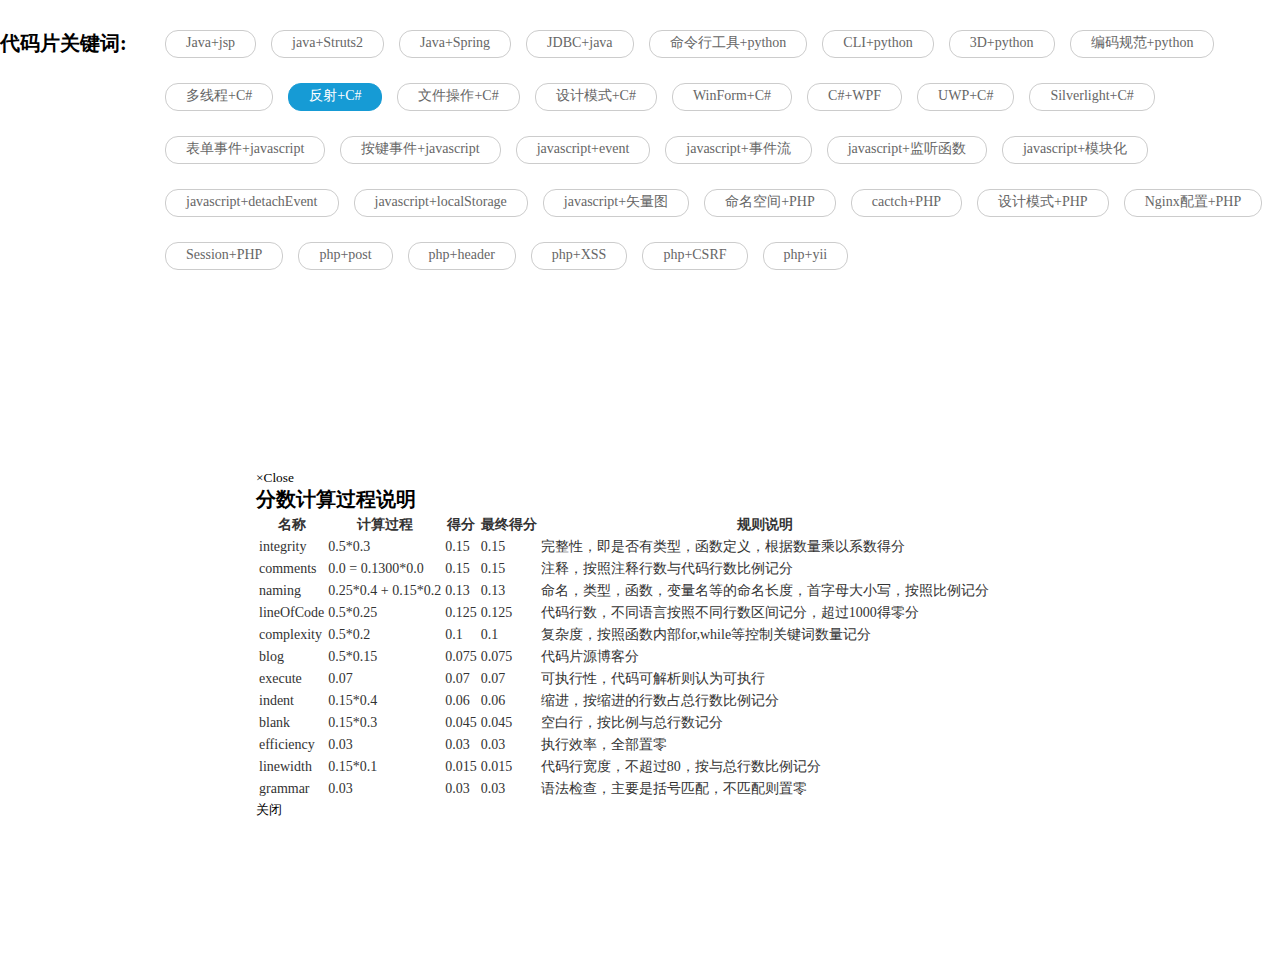
==== commit bfde6d56: "v2.0" ====
--- a/code10.html
+++ b/code10.html
@@ -99,1943 +99,7 @@
                 <li class="fl" data-language="PHP" data-key-words="35"><a href="code35.html">php+yii</a></li>
             </ul>
         </div>
-        <div class="code_section">
-            <dl class="code_segment">
-                <dt class="code_segment_tit">80~100分<span>Java+jsp</span>代码片</dt>
-                <dd class="code_segment_con">
-                    <div class="row">
-                        <div class="col-md-3 col-sm-3 col-xs-3">
-                            <div class="score_table">
-                                <table class="table table-bordered table-condensed text-center">
-                                    <thead>
-                                    <tr><th>名称</th><th>得分</th></tr>
-                                    </thead>
-                                    <tbody id="record_tbody1">
-                                    <!--<tr><td>total</td><td>50.0</td></tr>
-                                    <tr><td>naming</td><td>0.0 = 0.1300*0.0</td></tr>
-                                    <tr><td>execute</td><td>0.0 = 0.0700*0.0</td></tr>
-                                    <tr><td>blank</td><td>0.0 = 0.0450*0.0</td></tr>
-                                    <tr><td>indent</td><td>0.0 = 0.0800*0.0</td></tr>
-                                    <tr><td>complexity</td><td>10.0 = 0.1000*100.0</td></tr>
-                                    <tr><td>integrity</td><td>10.5 = 0.1500*70.0</td></tr>
-                                    <tr><td>lineWidth</td><td>1.5 = 0.0150*100.0</td></tr>
-                                    <tr><td>efficiency</td><td>0.0 = 0.0300*0.0</td></tr>
-                                    <tr><td>lineOfCode</td><td>12.5 = 0.1250*100.0</td></tr>
-                                    <tr><td>blog</td><td>6.5 = 0.0750*86.9</td></tr>
-                                    <tr><td>comments</td><td>6.0 = 0.1500*40.0</td></tr>
-                                    <tr><td>grammar</td><td>3.0 = 0.0300*100.0</td></tr>-->
-                                    </tbody>
-                                </table>
-                                <a class="score_desc" data-toggle="modal" href="#modal-recordDesc">分数计算过程说明<i class="fa fa-question-circle"></i></a>
-                            </div>
-                        </div>
-                        <div class="col-md-9 col-sm-9 col-xs-9">
-                            <div class="code_snippets">
-                                <h5 class="clearfix code_snippets_header">
-                                    <div id="codeHeaderTips1" class="pull-left">
-                                        <!--<i class="fa fa-file-text-o"></i>
-                                        <span>42行</span>
-                                        <span>java</span>
-                                        <span>作者：<small>u013248470</small></span>
-                                        <span>时间：<small>2015-07-01 11:26:19</small></span>
-                                        <span>质量分：<small>95.95</small></span>-->
-                                    </div>
-                                    <div class="btn-group pull-right" role="group" aria-label="...">
-                                        <button type="button" class="btn btn-default btn-expand-collapse" data-mod="popu_180"><a href="javascript:;" target="_blank">展开</a></button>
-                                        <button type="button" class="btn btn-default btn-fullscreen" data-mod="popu_181"><a href="javascript:;" target="_blank">全屏</a></button>
-                                    </div>
-                                </h5>
-                                <div class="snippets_con">
-                                    <div id="codeBody1" class="file_content">
-                                        <!--<pre class="brush: java;">
-                                                import java.security.Key;
-                                                import java.security.Security;
-
-                                                import javax.crypto.Cipher;
-                                                import javax.crypto.KeyGenerator;
-                                                import javax.crypto.SecretKey;
-                                                import javax.crypto.SecretKeyFactory;
-                                                import javax.crypto.spec.DESKeySpec;
-                                                import javax.crypto.spec.IvParameterSpec;
-
-                                                import net.blogjava.frankiegao123.util.lang.ByteUtil;
-
-                                                import org.bouncycastle.jce.provider.BouncyCastleProvider;
-
-                                                public class BcTest {
-
-                                                    static {
-                                                        Security.addProvider(new BouncyCastleProvider());
-                                                    }
-
-                                                    public static void main(String[] args) throws Exception {
-
-                                                        byte[] key = new byte[] { 0, 1, 2, 3, 4, 5, 6, 7 };
-                                                        IvParameterSpec iv = initIV();
-                                                        byte[] data = "01234567".getBytes();
-                                                        byte[] crypt = encrypt(data, key, iv);
-                                                        byte[] plain = decrypt(crypt, key, iv);
-                                                        //
-                                                        System.out.println("  key: " + ByteUtil.bytes2HexSpace(key));
-                                                        System.out.println(" data: " + ByteUtil.bytes2HexSpace(data));
-                                                        System.out.println("crypt: " + ByteUtil.bytes2HexSpace(crypt));
-                                                        System.out.println("plain: " + ByteUtil.bytes2HexSpace(plain));
-                                                    }
-
-                                                    public static byte[] decrypt(byte[] crypt, byte[] key, IvParameterSpec iv)
-                                                            throws Exception {
-                                                        Key k = toKey(key);
-                                                        Cipher cipher = Cipher.getInstance("DES/CFB/NoPadding", "BC");
-                                                        cipher.init(Cipher.DECRYPT_MODE, k, iv);
-                                                        return cipher.doFinal(crypt);
-                                                    }
-
-                                                    public static byte[] encrypt(byte[] data, byte[] key, IvParameterSpec iv)
-                                                            throws Exception {
-                                                        Key k = toKey(key);
-                                                        Cipher cipher = Cipher.getInstance("DES/CFB/NoPadding", "BC");
-                                                        cipher.init(Cipher.ENCRYPT_MODE, k, iv);
-                                                        return cipher.doFinal(data);
-                                                    }
-
-                                                    public static IvParameterSpec initIV() {
-                                                        return new IvParameterSpec(new byte[] { 0, 1, 2, 3, 4, 5, 6, 7 });
-                                                    }
-
-                                                    public static byte[] initKey() throws Exception {
-                                                        KeyGenerator kg = KeyGenerator.getInstance("DES", "BC");
-                                                        kg.init(64);
-                                                        SecretKey key = kg.generateKey();
-                                                        return key.getEncoded();
-                                                    }
-
-                                                    public static SecretKey toKey(byte[] key) throws Exception {
-                                                        DESKeySpec dks = new DESKeySpec(key);
-                                                        SecretKeyFactory keyFactory = SecretKeyFactory.getInstance("DES", "BC");
-                                                        return keyFactory.generateSecret(dks);
-                                                    }
-
-                                                    public static byte[] toByte(int... nums) {
-                                                        byte[] bys = new byte[nums.length];
-                                                        for (int i = 0; i < nums.length; i++) {
-                                                            bys[i] = (byte) nums[i];
-                                                        }
-                                                        return bys;
-                                                    }
-                                                }
-                                            </pre>-->
-                                    </div>
-                                </div>
-                            </div>
-                        </div>
-                    </div>
-                </dd>
-                <dd class="code_segment_con">
-                    <div class="row">
-                        <div class="col-md-3 col-sm-3 col-xs-3">
-                            <div class="score_table">
-                                <table class="table table-bordered table-condensed text-center">
-                                    <thead>
-                                    <tr><th>名称</th><th>得分</th></tr>
-                                    </thead>
-                                    <tbody  id="record_tbody2">
-                                    <!--<tr><td>total</td><td>50.0</td></tr>
-                                    <tr><td>naming</td><td>0.0 = 0.1300*0.0</td></tr>
-                                    <tr><td>execute</td><td>0.0 = 0.0700*0.0</td></tr>
-                                    <tr><td>blank</td><td>0.0 = 0.0450*0.0</td></tr>
-                                    <tr><td>indent</td><td>0.0 = 0.0800*0.0</td></tr>
-                                    <tr><td>complexity</td><td>10.0 = 0.1000*100.0</td></tr>
-                                    <tr><td>integrity</td><td>10.5 = 0.1500*70.0</td></tr>
-                                    <tr><td>lineWidth</td><td>1.5 = 0.0150*100.0</td></tr>
-                                    <tr><td>efficiency</td><td>0.0 = 0.0300*0.0</td></tr>
-                                    <tr><td>lineOfCode</td><td>12.5 = 0.1250*100.0</td></tr>
-                                    <tr><td>blog</td><td>6.5 = 0.0750*86.9</td></tr>
-                                    <tr><td>comments</td><td>6.0 = 0.1500*40.0</td></tr>
-                                    <tr><td>grammar</td><td>3.0 = 0.0300*100.0</td></tr>-->
-                                    </tbody>
-                                </table>
-                                <a class="score_desc" data-toggle="modal" href="#modal-recordDesc">分数计算过程说明<i class="fa fa-question-circle"></i></a>
-                            </div>
-                        </div>
-                        <div class="col-md-9 col-sm-9 col-xs-9">
-                            <div class="code_snippets">
-                                <h5 class="clearfix code_snippets_header">
-                                    <div id="codeHeaderTips2" class="pull-left">
-                                        <!--<i class="fa fa-file-text-o"></i>
-                                        <span>42行</span>
-                                        <span>java</span>
-                                        <span>作者：<small>u013248470</small></span>
-                                        <span>时间：<small>2015-07-01 11:26:19</small></span>
-                                        <span>质量分：<small>95.95</small></span>-->
-                                    </div>
-                                    <div class="btn-group pull-right" role="group" aria-label="...">
-                                        <button type="button" class="btn btn-default btn-expand-collapse tracking-ad" data-mod="popu_180"><a href="javascript:;" target="_blank">展开</a></button>
-                                        <button type="button" class="btn btn-default btn-fullscreen tracking-ad" data-mod="popu_181"><a href="javascript:;" target="_blank">全屏</a></button>
-                                    </div>
-                                </h5>
-                                <div class="snippets_con">
-                                    <div id="codeBody2" class="file_content">
-                                        <!--<pre class="brush: java;toolbar:false;">
-                                            import java.security.Key;
-                                            import java.security.Security;
-
-                                            import javax.crypto.Cipher;
-                                            import javax.crypto.KeyGenerator;
-                                            import javax.crypto.SecretKey;
-                                            import javax.crypto.SecretKeyFactory;
-                                            import javax.crypto.spec.DESKeySpec;
-                                            import javax.crypto.spec.IvParameterSpec;
-
-                                            import net.blogjava.frankiegao123.util.lang.ByteUtil;
-
-                                            import org.bouncycastle.jce.provider.BouncyCastleProvider;
-
-                                            public class BcTest {
-
-                                                static {
-                                                    Security.addProvider(new BouncyCastleProvider());
-                                                }
-
-                                                public static void main(String[] args) throws Exception {
-
-                                                    byte[] key = new byte[] { 0, 1, 2, 3, 4, 5, 6, 7 };
-                                                    IvParameterSpec iv = initIV();
-                                                    byte[] data = "01234567".getBytes();
-                                                    byte[] crypt = encrypt(data, key, iv);
-                                                    byte[] plain = decrypt(crypt, key, iv);
-                                                    //
-                                                    System.out.println("  key: " + ByteUtil.bytes2HexSpace(key));
-                                                    System.out.println(" data: " + ByteUtil.bytes2HexSpace(data));
-                                                    System.out.println("crypt: " + ByteUtil.bytes2HexSpace(crypt));
-                                                    System.out.println("plain: " + ByteUtil.bytes2HexSpace(plain));
-                                                }
-
-                                                public static byte[] decrypt(byte[] crypt, byte[] key, IvParameterSpec iv)
-                                                        throws Exception {
-                                                    Key k = toKey(key);
-                                                    Cipher cipher = Cipher.getInstance("DES/CFB/NoPadding", "BC");
-                                                    cipher.init(Cipher.DECRYPT_MODE, k, iv);
-                                                    return cipher.doFinal(crypt);
-                                                }
-
-                                                public static byte[] encrypt(byte[] data, byte[] key, IvParameterSpec iv)
-                                                        throws Exception {
-                                                    Key k = toKey(key);
-                                                    Cipher cipher = Cipher.getInstance("DES/CFB/NoPadding", "BC");
-                                                    cipher.init(Cipher.ENCRYPT_MODE, k, iv);
-                                                    return cipher.doFinal(data);
-                                                }
-
-                                                public static IvParameterSpec initIV() {
-                                                    return new IvParameterSpec(new byte[] { 0, 1, 2, 3, 4, 5, 6, 7 });
-                                                }
-
-                                                public static byte[] initKey() throws Exception {
-                                                    KeyGenerator kg = KeyGenerator.getInstance("DES", "BC");
-                                                    kg.init(64);
-                                                    SecretKey key = kg.generateKey();
-                                                    return key.getEncoded();
-                                                }
-
-                                                public static SecretKey toKey(byte[] key) throws Exception {
-                                                    DESKeySpec dks = new DESKeySpec(key);
-                                                    SecretKeyFactory keyFactory = SecretKeyFactory.getInstance("DES", "BC");
-                                                    return keyFactory.generateSecret(dks);
-                                                }
-
-                                                public static byte[] toByte(int... nums) {
-                                                    byte[] bys = new byte[nums.length];
-                                                    for (int i = 0; i < nums.length; i++) {
-                                                        bys[i] = (byte) nums[i];
-                                                    }
-                                                    return bys;
-                                                }
-                                            }
-                                        </pre>-->
-                                    </div>
-                                </div>
-                            </div>
-                        </div>
-                    </div>
-                </dd>
-                <dd class="code_segment_con">
-                    <div class="row">
-                        <div class="col-md-3 col-sm-3 col-xs-3">
-                            <div class="score_table">
-                                <table class="table table-bordered table-condensed text-center">
-                                    <thead>
-                                    <tr><th>名称</th><th>得分</th></tr>
-                                    </thead>
-                                    <tbody id="record_tbody3">
-                                    <!--<tr><td>total</td><td>50.0</td></tr>
-                                    <tr><td>naming</td><td>0.0 = 0.1300*0.0</td></tr>
-                                    <tr><td>execute</td><td>0.0 = 0.0700*0.0</td></tr>
-                                    <tr><td>blank</td><td>0.0 = 0.0450*0.0</td></tr>
-                                    <tr><td>indent</td><td>0.0 = 0.0800*0.0</td></tr>
-                                    <tr><td>complexity</td><td>10.0 = 0.1000*100.0</td></tr>
-                                    <tr><td>integrity</td><td>10.5 = 0.1500*70.0</td></tr>
-                                    <tr><td>lineWidth</td><td>1.5 = 0.0150*100.0</td></tr>
-                                    <tr><td>efficiency</td><td>0.0 = 0.0300*0.0</td></tr>
-                                    <tr><td>lineOfCode</td><td>12.5 = 0.1250*100.0</td></tr>
-                                    <tr><td>blog</td><td>6.5 = 0.0750*86.9</td></tr>
-                                    <tr><td>comments</td><td>6.0 = 0.1500*40.0</td></tr>
-                                    <tr><td>grammar</td><td>3.0 = 0.0300*100.0</td></tr>-->
-                                    </tbody>
-                                </table>
-                                <a class="score_desc" data-toggle="modal" href="#modal-recordDesc">分数计算过程说明<i class="fa fa-question-circle"></i></a>
-                            </div>
-                        </div>
-                        <div class="col-md-9 col-sm-9 col-xs-9">
-                            <div class="code_snippets">
-                                <h5 class="clearfix code_snippets_header">
-                                    <div id="codeHeaderTips3" class="pull-left">
-                                        <!--<i class="fa fa-file-text-o"></i>
-                                        <span>42行</span>
-                                        <span>java</span>
-                                        <span>作者：<small>u013248470</small></span>
-                                        <span>时间：<small>2015-07-01 11:26:19</small></span>
-                                        <span>质量分：<small>95.95</small></span>-->
-                                    </div>
-                                    <div class="btn-group pull-right" role="group" aria-label="...">
-                                        <button type="button" class="btn btn-default btn-expand-collapse tracking-ad" data-mod="popu_180"><a href="javascript:;" target="_blank">展开</a></button>
-                                        <button type="button" class="btn btn-default btn-fullscreen tracking-ad" data-mod="popu_181"><a href="javascript:;" target="_blank">全屏</a></button>
-                                    </div>
-                                </h5>
-                                <div class="snippets_con">
-                                    <div id="codeBody3" class="file_content">
-                                        <!--<pre class="brush: java;toolbar:false;">
-                                            import java.security.Key;
-                                            import java.security.Security;
-
-                                            import javax.crypto.Cipher;
-                                            import javax.crypto.KeyGenerator;
-                                            import javax.crypto.SecretKey;
-                                            import javax.crypto.SecretKeyFactory;
-                                            import javax.crypto.spec.DESKeySpec;
-                                            import javax.crypto.spec.IvParameterSpec;
-
-                                            import net.blogjava.frankiegao123.util.lang.ByteUtil;
-
-                                            import org.bouncycastle.jce.provider.BouncyCastleProvider;
-
-                                            public class BcTest {
-
-                                                static {
-                                                    Security.addProvider(new BouncyCastleProvider());
-                                                }
-
-                                                public static void main(String[] args) throws Exception {
-
-                                                    byte[] key = new byte[] { 0, 1, 2, 3, 4, 5, 6, 7 };
-                                                    IvParameterSpec iv = initIV();
-                                                    byte[] data = "01234567".getBytes();
-                                                    byte[] crypt = encrypt(data, key, iv);
-                                                    byte[] plain = decrypt(crypt, key, iv);
-                                                    //
-                                                    System.out.println("  key: " + ByteUtil.bytes2HexSpace(key));
-                                                    System.out.println(" data: " + ByteUtil.bytes2HexSpace(data));
-                                                    System.out.println("crypt: " + ByteUtil.bytes2HexSpace(crypt));
-                                                    System.out.println("plain: " + ByteUtil.bytes2HexSpace(plain));
-                                                }
-
-                                                public static byte[] decrypt(byte[] crypt, byte[] key, IvParameterSpec iv)
-                                                        throws Exception {
-                                                    Key k = toKey(key);
-                                                    Cipher cipher = Cipher.getInstance("DES/CFB/NoPadding", "BC");
-                                                    cipher.init(Cipher.DECRYPT_MODE, k, iv);
-                                                    return cipher.doFinal(crypt);
-                                                }
-
-                                                public static byte[] encrypt(byte[] data, byte[] key, IvParameterSpec iv)
-                                                        throws Exception {
-                                                    Key k = toKey(key);
-                                                    Cipher cipher = Cipher.getInstance("DES/CFB/NoPadding", "BC");
-                                                    cipher.init(Cipher.ENCRYPT_MODE, k, iv);
-                                                    return cipher.doFinal(data);
-                                                }
-
-                                                public static IvParameterSpec initIV() {
-                                                    return new IvParameterSpec(new byte[] { 0, 1, 2, 3, 4, 5, 6, 7 });
-                                                }
-
-                                                public static byte[] initKey() throws Exception {
-                                                    KeyGenerator kg = KeyGenerator.getInstance("DES", "BC");
-                                                    kg.init(64);
-                                                    SecretKey key = kg.generateKey();
-                                                    return key.getEncoded();
-                                                }
-
-                                                public static SecretKey toKey(byte[] key) throws Exception {
-                                                    DESKeySpec dks = new DESKeySpec(key);
-                                                    SecretKeyFactory keyFactory = SecretKeyFactory.getInstance("DES", "BC");
-                                                    return keyFactory.generateSecret(dks);
-                                                }
-
-                                                public static byte[] toByte(int... nums) {
-                                                    byte[] bys = new byte[nums.length];
-                                                    for (int i = 0; i < nums.length; i++) {
-                                                        bys[i] = (byte) nums[i];
-                                                    }
-                                                    return bys;
-                                                }
-                                            }
-                                        </pre>-->
-                                    </div>
-                                </div>
-                            </div>
-                        </div>
-                    </div>
-                </dd>
-            </dl>
-            <dl class="code_segment">
-                <dt class="code_segment_tit">60~80分<span>Java+jsp</span>代码片</dt>
-                <dd class="code_segment_con">
-                    <div class="row">
-                        <div class="col-md-3 col-sm-3 col-xs-3">
-                            <div class="score_table">
-                                <table class="table table-bordered table-condensed text-center">
-                                    <thead>
-                                    <tr><th>名称</th><th>得分</th></tr>
-                                    </thead>
-                                    <tbody id="record_tbody4">
-                                    <!--<tr><td>total</td><td>50.0</td></tr>
-                                    <tr><td>naming</td><td>0.0 = 0.1300*0.0</td></tr>
-                                    <tr><td>execute</td><td>0.0 = 0.0700*0.0</td></tr>
-                                    <tr><td>blank</td><td>0.0 = 0.0450*0.0</td></tr>
-                                    <tr><td>indent</td><td>0.0 = 0.0800*0.0</td></tr>
-                                    <tr><td>complexity</td><td>10.0 = 0.1000*100.0</td></tr>
-                                    <tr><td>integrity</td><td>10.5 = 0.1500*70.0</td></tr>
-                                    <tr><td>lineWidth</td><td>1.5 = 0.0150*100.0</td></tr>
-                                    <tr><td>efficiency</td><td>0.0 = 0.0300*0.0</td></tr>
-                                    <tr><td>lineOfCode</td><td>12.5 = 0.1250*100.0</td></tr>
-                                    <tr><td>blog</td><td>6.5 = 0.0750*86.9</td></tr>
-                                    <tr><td>comments</td><td>6.0 = 0.1500*40.0</td></tr>
-                                    <tr><td>grammar</td><td>3.0 = 0.0300*100.0</td></tr>-->
-                                    </tbody>
-                                </table>
-                                <a class="score_desc" data-toggle="modal" href="#modal-recordDesc">分数计算过程说明<i class="fa fa-question-circle"></i></a>
-                            </div>
-                        </div>
-                        <div class="col-md-9 col-sm-9 col-xs-9">
-                            <div class="code_snippets">
-                                <h5 class="clearfix code_snippets_header">
-                                    <div id="codeHeaderTips4" class="pull-left">
-                                        <!--<i class="fa fa-file-text-o"></i>
-                                        <span>42行</span>
-                                        <span>java</span>
-                                        <span>作者：<small>u013248470</small></span>
-                                        <span>时间：<small>2015-07-01 11:26:19</small></span>
-                                        <span>质量分：<small>95.95</small></span>-->
-                                    </div>
-                                    <div class="btn-group pull-right" role="group" aria-label="...">
-                                        <button type="button" class="btn btn-default btn-expand-collapse tracking-ad" data-mod="popu_180"><a href="javascript:;" target="_blank">展开</a></button>
-                                        <button type="button" class="btn btn-default btn-fullscreen tracking-ad" data-mod="popu_181"><a href="javascript:;" target="_blank">全屏</a></button>
-                                    </div>
-                                </h5>
-                                <div class="snippets_con">
-                                    <div id="codeBody4" class="file_content">
-                                        <!--<pre class="brush: java;toolbar:false;">
-                                            import java.security.Key;
-                                            import java.security.Security;
-
-                                            import javax.crypto.Cipher;
-                                            import javax.crypto.KeyGenerator;
-                                            import javax.crypto.SecretKey;
-                                            import javax.crypto.SecretKeyFactory;
-                                            import javax.crypto.spec.DESKeySpec;
-                                            import javax.crypto.spec.IvParameterSpec;
-
-                                            import net.blogjava.frankiegao123.util.lang.ByteUtil;
-
-                                            import org.bouncycastle.jce.provider.BouncyCastleProvider;
-
-                                            public class BcTest {
-
-                                                static {
-                                                    Security.addProvider(new BouncyCastleProvider());
-                                                }
-
-                                                public static void main(String[] args) throws Exception {
-
-                                                    byte[] key = new byte[] { 0, 1, 2, 3, 4, 5, 6, 7 };
-                                                    IvParameterSpec iv = initIV();
-                                                    byte[] data = "01234567".getBytes();
-                                                    byte[] crypt = encrypt(data, key, iv);
-                                                    byte[] plain = decrypt(crypt, key, iv);
-                                                    //
-                                                    System.out.println("  key: " + ByteUtil.bytes2HexSpace(key));
-                                                    System.out.println(" data: " + ByteUtil.bytes2HexSpace(data));
-                                                    System.out.println("crypt: " + ByteUtil.bytes2HexSpace(crypt));
-                                                    System.out.println("plain: " + ByteUtil.bytes2HexSpace(plain));
-                                                }
-
-                                                public static byte[] decrypt(byte[] crypt, byte[] key, IvParameterSpec iv)
-                                                        throws Exception {
-                                                    Key k = toKey(key);
-                                                    Cipher cipher = Cipher.getInstance("DES/CFB/NoPadding", "BC");
-                                                    cipher.init(Cipher.DECRYPT_MODE, k, iv);
-                                                    return cipher.doFinal(crypt);
-                                                }
-
-                                                public static byte[] encrypt(byte[] data, byte[] key, IvParameterSpec iv)
-                                                        throws Exception {
-                                                    Key k = toKey(key);
-                                                    Cipher cipher = Cipher.getInstance("DES/CFB/NoPadding", "BC");
-                                                    cipher.init(Cipher.ENCRYPT_MODE, k, iv);
-                                                    return cipher.doFinal(data);
-                                                }
-
-                                                public static IvParameterSpec initIV() {
-                                                    return new IvParameterSpec(new byte[] { 0, 1, 2, 3, 4, 5, 6, 7 });
-                                                }
-
-                                                public static byte[] initKey() throws Exception {
-                                                    KeyGenerator kg = KeyGenerator.getInstance("DES", "BC");
-                                                    kg.init(64);
-                                                    SecretKey key = kg.generateKey();
-                                                    return key.getEncoded();
-                                                }
-
-                                                public static SecretKey toKey(byte[] key) throws Exception {
-                                                    DESKeySpec dks = new DESKeySpec(key);
-                                                    SecretKeyFactory keyFactory = SecretKeyFactory.getInstance("DES", "BC");
-                                                    return keyFactory.generateSecret(dks);
-                                                }
-
-                                                public static byte[] toByte(int... nums) {
-                                                    byte[] bys = new byte[nums.length];
-                                                    for (int i = 0; i < nums.length; i++) {
-                                                        bys[i] = (byte) nums[i];
-                                                    }
-                                                    return bys;
-                                                }
-                                            }
-                                        </pre>-->
-                                    </div>
-                                </div>
-                            </div>
-                        </div>
-                    </div>
-                </dd>
-                <dd class="code_segment_con">
-                    <div class="row">
-                        <div class="col-md-3 col-sm-3 col-xs-3">
-                            <div class="score_table">
-                                <table class="table table-bordered table-condensed text-center">
-                                    <thead>
-                                    <tr><th>名称</th><th>得分</th></tr>
-                                    </thead>
-                                    <tbody id="record_tbody5">
-                                    <!--<tr><td>total</td><td>50.0</td></tr>
-                                    <tr><td>naming</td><td>0.0 = 0.1300*0.0</td></tr>
-                                    <tr><td>execute</td><td>0.0 = 0.0700*0.0</td></tr>
-                                    <tr><td>blank</td><td>0.0 = 0.0450*0.0</td></tr>
-                                    <tr><td>indent</td><td>0.0 = 0.0800*0.0</td></tr>
-                                    <tr><td>complexity</td><td>10.0 = 0.1000*100.0</td></tr>
-                                    <tr><td>integrity</td><td>10.5 = 0.1500*70.0</td></tr>
-                                    <tr><td>lineWidth</td><td>1.5 = 0.0150*100.0</td></tr>
-                                    <tr><td>efficiency</td><td>0.0 = 0.0300*0.0</td></tr>
-                                    <tr><td>lineOfCode</td><td>12.5 = 0.1250*100.0</td></tr>
-                                    <tr><td>blog</td><td>6.5 = 0.0750*86.9</td></tr>
-                                    <tr><td>comments</td><td>6.0 = 0.1500*40.0</td></tr>
-                                    <tr><td>grammar</td><td>3.0 = 0.0300*100.0</td></tr>-->
-                                    </tbody>
-                                </table>
-                                <a class="score_desc" data-toggle="modal" href="#modal-recordDesc">分数计算过程说明<i class="fa fa-question-circle"></i></a>
-                            </div>
-                        </div>
-                        <div class="col-md-9 col-sm-9 col-xs-9">
-                            <div class="code_snippets">
-                                <h5 class="clearfix code_snippets_header">
-                                    <div id="codeHeaderTips5" class="pull-left">
-                                        <!--<i class="fa fa-file-text-o"></i>
-                                        <span>42行</span>
-                                        <span>java</span>
-                                        <span>作者：<small>u013248470</small></span>
-                                        <span>时间：<small>2015-07-01 11:26:19</small></span>
-                                        <span>质量分：<small>95.95</small></span>-->
-                                    </div>
-                                    <div class="btn-group pull-right" role="group" aria-label="...">
-                                        <button type="button" class="btn btn-default btn-expand-collapse tracking-ad" data-mod="popu_180"><a href="javascript:;" target="_blank">展开</a></button>
-                                        <button type="button" class="btn btn-default btn-fullscreen tracking-ad" data-mod="popu_181"><a href="javascript:;" target="_blank">全屏</a></button>
-                                    </div>
-                                </h5>
-                                <div class="snippets_con">
-                                    <div id="codeBody5" class="file_content">
-                                        <!--<pre class="brush: java;toolbar:false;">
-                                                import java.security.Key;
-                                                import java.security.Security;
-
-                                                import javax.crypto.Cipher;
-                                                import javax.crypto.KeyGenerator;
-                                                import javax.crypto.SecretKey;
-                                                import javax.crypto.SecretKeyFactory;
-                                                import javax.crypto.spec.DESKeySpec;
-                                                import javax.crypto.spec.IvParameterSpec;
-
-                                                import net.blogjava.frankiegao123.util.lang.ByteUtil;
-
-                                                import org.bouncycastle.jce.provider.BouncyCastleProvider;
-
-                                                public class BcTest {
-
-                                                    static {
-                                                        Security.addProvider(new BouncyCastleProvider());
-                                                    }
-
-                                                    public static void main(String[] args) throws Exception {
-
-                                                        byte[] key = new byte[] { 0, 1, 2, 3, 4, 5, 6, 7 };
-                                                        IvParameterSpec iv = initIV();
-                                                        byte[] data = "01234567".getBytes();
-                                                        byte[] crypt = encrypt(data, key, iv);
-                                                        byte[] plain = decrypt(crypt, key, iv);
-                                                        //
-                                                        System.out.println("  key: " + ByteUtil.bytes2HexSpace(key));
-                                                        System.out.println(" data: " + ByteUtil.bytes2HexSpace(data));
-                                                        System.out.println("crypt: " + ByteUtil.bytes2HexSpace(crypt));
-                                                        System.out.println("plain: " + ByteUtil.bytes2HexSpace(plain));
-                                                    }
-
-                                                    public static byte[] decrypt(byte[] crypt, byte[] key, IvParameterSpec iv)
-                                                            throws Exception {
-                                                        Key k = toKey(key);
-                                                        Cipher cipher = Cipher.getInstance("DES/CFB/NoPadding", "BC");
-                                                        cipher.init(Cipher.DECRYPT_MODE, k, iv);
-                                                        return cipher.doFinal(crypt);
-                                                    }
-
-                                                    public static byte[] encrypt(byte[] data, byte[] key, IvParameterSpec iv)
-                                                            throws Exception {
-                                                        Key k = toKey(key);
-                                                        Cipher cipher = Cipher.getInstance("DES/CFB/NoPadding", "BC");
-                                                        cipher.init(Cipher.ENCRYPT_MODE, k, iv);
-                                                        return cipher.doFinal(data);
-                                                    }
-
-                                                    public static IvParameterSpec initIV() {
-                                                        return new IvParameterSpec(new byte[] { 0, 1, 2, 3, 4, 5, 6, 7 });
-                                                    }
-
-                                                    public static byte[] initKey() throws Exception {
-                                                        KeyGenerator kg = KeyGenerator.getInstance("DES", "BC");
-                                                        kg.init(64);
-                                                        SecretKey key = kg.generateKey();
-                                                        return key.getEncoded();
-                                                    }
-
-                                                    public static SecretKey toKey(byte[] key) throws Exception {
-                                                        DESKeySpec dks = new DESKeySpec(key);
-                                                        SecretKeyFactory keyFactory = SecretKeyFactory.getInstance("DES", "BC");
-                                                        return keyFactory.generateSecret(dks);
-                                                    }
-
-                                                    public static byte[] toByte(int... nums) {
-                                                        byte[] bys = new byte[nums.length];
-                                                        for (int i = 0; i < nums.length; i++) {
-                                                            bys[i] = (byte) nums[i];
-                                                        }
-                                                        return bys;
-                                                    }
-                                                }
-                                            </pre>-->
-                                    </div>
-                                </div>
-                            </div>
-                        </div>
-                    </div>
-                </dd>
-                <dd class="code_segment_con">
-                    <div class="row">
-                        <div class="col-md-3 col-sm-3 col-xs-3">
-                            <div class="score_table">
-                                <table class="table table-bordered table-condensed text-center">
-                                    <thead>
-                                    <tr><th>名称</th><th>得分</th></tr>
-                                    </thead>
-                                    <tbody id="record_tbody6">
-                                    <!--<tr><td>total</td><td>50.0</td></tr>
-                                    <tr><td>naming</td><td>0.0 = 0.1300*0.0</td></tr>
-                                    <tr><td>execute</td><td>0.0 = 0.0700*0.0</td></tr>
-                                    <tr><td>blank</td><td>0.0 = 0.0450*0.0</td></tr>
-                                    <tr><td>indent</td><td>0.0 = 0.0800*0.0</td></tr>
-                                    <tr><td>complexity</td><td>10.0 = 0.1000*100.0</td></tr>
-                                    <tr><td>integrity</td><td>10.5 = 0.1500*70.0</td></tr>
-                                    <tr><td>lineWidth</td><td>1.5 = 0.0150*100.0</td></tr>
-                                    <tr><td>efficiency</td><td>0.0 = 0.0300*0.0</td></tr>
-                                    <tr><td>lineOfCode</td><td>12.5 = 0.1250*100.0</td></tr>
-                                    <tr><td>blog</td><td>6.5 = 0.0750*86.9</td></tr>
-                                    <tr><td>comments</td><td>6.0 = 0.1500*40.0</td></tr>
-                                    <tr><td>grammar</td><td>3.0 = 0.0300*100.0</td></tr>-->
-                                    </tbody>
-                                </table>
-                                <a class="score_desc" data-toggle="modal" href="#modal-recordDesc">分数计算过程说明<i class="fa fa-question-circle"></i></a>
-                            </div>
-                        </div>
-                        <div class="col-md-9 col-sm-9 col-xs-9">
-                            <div class="code_snippets">
-                                <h5 class="clearfix code_snippets_header">
-                                    <div id="codeHeaderTips6" class="pull-left">
-                                        <!--<i class="fa fa-file-text-o"></i>
-                                        <span>42行</span>
-                                        <span>java</span>
-                                        <span>作者：<small>u013248470</small></span>
-                                        <span>时间：<small>2015-07-01 11:26:19</small></span>
-                                        <span>质量分：<small>95.95</small></span>-->
-                                    </div>
-                                    <div class="btn-group pull-right" role="group" aria-label="...">
-                                        <button type="button" class="btn btn-default btn-expand-collapse tracking-ad" data-mod="popu_180"><a href="javascript:;" target="_blank">展开</a></button>
-                                        <button type="button" class="btn btn-default btn-fullscreen tracking-ad" data-mod="popu_181"><a href="javascript:;" target="_blank">全屏</a></button>
-                                    </div>
-                                </h5>
-                                <div class="snippets_con">
-                                    <div id="codeBody6" class="file_content">
-                                        <!--<pre class="brush: java;toolbar:false;">
-                                                import java.security.Key;
-                                                import java.security.Security;
-
-                                                import javax.crypto.Cipher;
-                                                import javax.crypto.KeyGenerator;
-                                                import javax.crypto.SecretKey;
-                                                import javax.crypto.SecretKeyFactory;
-                                                import javax.crypto.spec.DESKeySpec;
-                                                import javax.crypto.spec.IvParameterSpec;
-
-                                                import net.blogjava.frankiegao123.util.lang.ByteUtil;
-
-                                                import org.bouncycastle.jce.provider.BouncyCastleProvider;
-
-                                                public class BcTest {
-
-                                                    static {
-                                                        Security.addProvider(new BouncyCastleProvider());
-                                                    }
-
-                                                    public static void main(String[] args) throws Exception {
-
-                                                        byte[] key = new byte[] { 0, 1, 2, 3, 4, 5, 6, 7 };
-                                                        IvParameterSpec iv = initIV();
-                                                        byte[] data = "01234567".getBytes();
-                                                        byte[] crypt = encrypt(data, key, iv);
-                                                        byte[] plain = decrypt(crypt, key, iv);
-                                                        //
-                                                        System.out.println("  key: " + ByteUtil.bytes2HexSpace(key));
-                                                        System.out.println(" data: " + ByteUtil.bytes2HexSpace(data));
-                                                        System.out.println("crypt: " + ByteUtil.bytes2HexSpace(crypt));
-                                                        System.out.println("plain: " + ByteUtil.bytes2HexSpace(plain));
-                                                    }
-
-                                                    public static byte[] decrypt(byte[] crypt, byte[] key, IvParameterSpec iv)
-                                                            throws Exception {
-                                                        Key k = toKey(key);
-                                                        Cipher cipher = Cipher.getInstance("DES/CFB/NoPadding", "BC");
-                                                        cipher.init(Cipher.DECRYPT_MODE, k, iv);
-                                                        return cipher.doFinal(crypt);
-                                                    }
-
-                                                    public static byte[] encrypt(byte[] data, byte[] key, IvParameterSpec iv)
-                                                            throws Exception {
-                                                        Key k = toKey(key);
-                                                        Cipher cipher = Cipher.getInstance("DES/CFB/NoPadding", "BC");
-                                                        cipher.init(Cipher.ENCRYPT_MODE, k, iv);
-                                                        return cipher.doFinal(data);
-                                                    }
-
-                                                    public static IvParameterSpec initIV() {
-                                                        return new IvParameterSpec(new byte[] { 0, 1, 2, 3, 4, 5, 6, 7 });
-                                                    }
-
-                                                    public static byte[] initKey() throws Exception {
-                                                        KeyGenerator kg = KeyGenerator.getInstance("DES", "BC");
-                                                        kg.init(64);
-                                                        SecretKey key = kg.generateKey();
-                                                        return key.getEncoded();
-                                                    }
-
-                                                    public static SecretKey toKey(byte[] key) throws Exception {
-                                                        DESKeySpec dks = new DESKeySpec(key);
-                                                        SecretKeyFactory keyFactory = SecretKeyFactory.getInstance("DES", "BC");
-                                                        return keyFactory.generateSecret(dks);
-                                                    }
-
-                                                    public static byte[] toByte(int... nums) {
-                                                        byte[] bys = new byte[nums.length];
-                                                        for (int i = 0; i < nums.length; i++) {
-                                                            bys[i] = (byte) nums[i];
-                                                        }
-                                                        return bys;
-                                                    }
-                                                }
-                                            </pre>-->
-                                    </div>
-                                </div>
-                            </div>
-                        </div>
-                    </div>
-                </dd>
-            </dl>
-            <dl class="code_segment">
-                <dt class="code_segment_tit">40~60分<span>Java+jsp</span>代码片</dt>
-                <dd class="code_segment_con">
-                    <div class="row">
-                        <div class="col-md-3 col-sm-3 col-xs-3">
-                            <div class="score_table">
-                                <table class="table table-bordered table-condensed text-center">
-                                    <thead>
-                                    <tr><th>名称</th><th>得分</th></tr>
-                                    </thead>
-                                    <tbody id="record_tbody7">
-                                    <!--<tr><td>total</td><td>50.0</td></tr>
-                                    <tr><td>naming</td><td>0.0 = 0.1300*0.0</td></tr>
-                                    <tr><td>execute</td><td>0.0 = 0.0700*0.0</td></tr>
-                                    <tr><td>blank</td><td>0.0 = 0.0450*0.0</td></tr>
-                                    <tr><td>indent</td><td>0.0 = 0.0800*0.0</td></tr>
-                                    <tr><td>complexity</td><td>10.0 = 0.1000*100.0</td></tr>
-                                    <tr><td>integrity</td><td>10.5 = 0.1500*70.0</td></tr>
-                                    <tr><td>lineWidth</td><td>1.5 = 0.0150*100.0</td></tr>
-                                    <tr><td>efficiency</td><td>0.0 = 0.0300*0.0</td></tr>
-                                    <tr><td>lineOfCode</td><td>12.5 = 0.1250*100.0</td></tr>
-                                    <tr><td>blog</td><td>6.5 = 0.0750*86.9</td></tr>
-                                    <tr><td>comments</td><td>6.0 = 0.1500*40.0</td></tr>
-                                    <tr><td>grammar</td><td>3.0 = 0.0300*100.0</td></tr>-->
-                                    </tbody>
-                                </table>
-                                <a class="score_desc" data-toggle="modal" href="#modal-recordDesc">分数计算过程说明<i class="fa fa-question-circle"></i></a>
-                            </div>
-                        </div>
-                        <div class="col-md-9 col-sm-9 col-xs-9">
-                            <div class="code_snippets">
-                                <h5 class="clearfix code_snippets_header">
-                                    <div id="codeHeaderTips7" class="pull-left">
-                                        <!--<i class="fa fa-file-text-o"></i>
-                                        <span>42行</span>
-                                        <span>java</span>
-                                        <span>作者：<small>u013248470</small></span>
-                                        <span>时间：<small>2015-07-01 11:26:19</small></span>
-                                        <span>质量分：<small>95.95</small></span>-->
-                                    </div>
-                                    <div class="btn-group pull-right" role="group" aria-label="...">
-                                        <button type="button" class="btn btn-default btn-expand-collapse tracking-ad" data-mod="popu_180"><a href="javascript:;" target="_blank">展开</a></button>
-                                        <button type="button" class="btn btn-default btn-fullscreen tracking-ad" data-mod="popu_181"><a href="javascript:;" target="_blank">全屏</a></button>
-                                    </div>
-                                </h5>
-                                <div class="snippets_con">
-                                    <div id="codeBody7" class="file_content">
-                                        <!--<pre class="brush: java;toolbar:false;">
-                                            import java.security.Key;
-                                            import java.security.Security;
-
-                                            import javax.crypto.Cipher;
-                                            import javax.crypto.KeyGenerator;
-                                            import javax.crypto.SecretKey;
-                                            import javax.crypto.SecretKeyFactory;
-                                            import javax.crypto.spec.DESKeySpec;
-                                            import javax.crypto.spec.IvParameterSpec;
-
-                                            import net.blogjava.frankiegao123.util.lang.ByteUtil;
-
-                                            import org.bouncycastle.jce.provider.BouncyCastleProvider;
-
-                                            public class BcTest {
-
-                                                static {
-                                                    Security.addProvider(new BouncyCastleProvider());
-                                                }
-
-                                                public static void main(String[] args) throws Exception {
-
-                                                    byte[] key = new byte[] { 0, 1, 2, 3, 4, 5, 6, 7 };
-                                                    IvParameterSpec iv = initIV();
-                                                    byte[] data = "01234567".getBytes();
-                                                    byte[] crypt = encrypt(data, key, iv);
-                                                    byte[] plain = decrypt(crypt, key, iv);
-                                                    //
-                                                    System.out.println("  key: " + ByteUtil.bytes2HexSpace(key));
-                                                    System.out.println(" data: " + ByteUtil.bytes2HexSpace(data));
-                                                    System.out.println("crypt: " + ByteUtil.bytes2HexSpace(crypt));
-                                                    System.out.println("plain: " + ByteUtil.bytes2HexSpace(plain));
-                                                }
-
-                                                public static byte[] decrypt(byte[] crypt, byte[] key, IvParameterSpec iv)
-                                                        throws Exception {
-                                                    Key k = toKey(key);
-                                                    Cipher cipher = Cipher.getInstance("DES/CFB/NoPadding", "BC");
-                                                    cipher.init(Cipher.DECRYPT_MODE, k, iv);
-                                                    return cipher.doFinal(crypt);
-                                                }
-
-                                                public static byte[] encrypt(byte[] data, byte[] key, IvParameterSpec iv)
-                                                        throws Exception {
-                                                    Key k = toKey(key);
-                                                    Cipher cipher = Cipher.getInstance("DES/CFB/NoPadding", "BC");
-                                                    cipher.init(Cipher.ENCRYPT_MODE, k, iv);
-                                                    return cipher.doFinal(data);
-                                                }
-
-                                                public static IvParameterSpec initIV() {
-                                                    return new IvParameterSpec(new byte[] { 0, 1, 2, 3, 4, 5, 6, 7 });
-                                                }
-
-                                                public static byte[] initKey() throws Exception {
-                                                    KeyGenerator kg = KeyGenerator.getInstance("DES", "BC");
-                                                    kg.init(64);
-                                                    SecretKey key = kg.generateKey();
-                                                    return key.getEncoded();
-                                                }
-
-                                                public static SecretKey toKey(byte[] key) throws Exception {
-                                                    DESKeySpec dks = new DESKeySpec(key);
-                                                    SecretKeyFactory keyFactory = SecretKeyFactory.getInstance("DES", "BC");
-                                                    return keyFactory.generateSecret(dks);
-                                                }
-
-                                                public static byte[] toByte(int... nums) {
-                                                    byte[] bys = new byte[nums.length];
-                                                    for (int i = 0; i < nums.length; i++) {
-                                                        bys[i] = (byte) nums[i];
-                                                    }
-                                                    return bys;
-                                                }
-                                            }
-                                        </pre>-->
-                                    </div>
-                                </div>
-                            </div>
-                        </div>
-                    </div>
-                </dd>
-                <dd class="code_segment_con">
-                    <div class="row">
-                        <div class="col-md-3 col-sm-3 col-xs-3">
-                            <div class="score_table">
-                                <table class="table table-bordered table-condensed text-center">
-                                    <thead>
-                                    <tr><th>名称</th><th>得分</th></tr>
-                                    </thead>
-                                    <tbody id="record_tbody8">
-                                    <!--<tr><td>total</td><td>50.0</td></tr>
-                                    <tr><td>naming</td><td>0.0 = 0.1300*0.0</td></tr>
-                                    <tr><td>execute</td><td>0.0 = 0.0700*0.0</td></tr>
-                                    <tr><td>blank</td><td>0.0 = 0.0450*0.0</td></tr>
-                                    <tr><td>indent</td><td>0.0 = 0.0800*0.0</td></tr>
-                                    <tr><td>complexity</td><td>10.0 = 0.1000*100.0</td></tr>
-                                    <tr><td>integrity</td><td>10.5 = 0.1500*70.0</td></tr>
-                                    <tr><td>lineWidth</td><td>1.5 = 0.0150*100.0</td></tr>
-                                    <tr><td>efficiency</td><td>0.0 = 0.0300*0.0</td></tr>
-                                    <tr><td>lineOfCode</td><td>12.5 = 0.1250*100.0</td></tr>
-                                    <tr><td>blog</td><td>6.5 = 0.0750*86.9</td></tr>
-                                    <tr><td>comments</td><td>6.0 = 0.1500*40.0</td></tr>
-                                    <tr><td>grammar</td><td>3.0 = 0.0300*100.0</td></tr>-->
-                                    </tbody>
-                                </table>
-                                <a class="score_desc" data-toggle="modal" href="#modal-recordDesc">分数计算过程说明<i class="fa fa-question-circle"></i></a>
-                            </div>
-                        </div>
-                        <div class="col-md-9 col-sm-9 col-xs-9">
-                            <div class="code_snippets">
-                                <h5 class="clearfix code_snippets_header">
-                                    <div id="codeHeaderTips8" class="pull-left">
-                                        <!--<i class="fa fa-file-text-o"></i>
-                                        <span>42行</span>
-                                        <span>java</span>
-                                        <span>作者：<small>u013248470</small></span>
-                                        <span>时间：<small>2015-07-01 11:26:19</small></span>
-                                        <span>质量分：<small>95.95</small></span>-->
-                                    </div>
-                                    <div class="btn-group pull-right" role="group" aria-label="...">
-                                        <button type="button" class="btn btn-default btn-expand-collapse tracking-ad" data-mod="popu_180"><a href="javascript:;" target="_blank">展开</a></button>
-                                        <button type="button" class="btn btn-default btn-fullscreen tracking-ad" data-mod="popu_181"><a href="javascript:;" target="_blank">全屏</a></button>
-                                    </div>
-                                </h5>
-                                <div class="snippets_con">
-                                    <div id="codeBody8" class="file_content">
-                                        <!--<pre class="brush: java;toolbar:false;">
-                                                import java.security.Key;
-                                                import java.security.Security;
-
-                                                import javax.crypto.Cipher;
-                                                import javax.crypto.KeyGenerator;
-                                                import javax.crypto.SecretKey;
-                                                import javax.crypto.SecretKeyFactory;
-                                                import javax.crypto.spec.DESKeySpec;
-                                                import javax.crypto.spec.IvParameterSpec;
-
-                                                import net.blogjava.frankiegao123.util.lang.ByteUtil;
-
-                                                import org.bouncycastle.jce.provider.BouncyCastleProvider;
-
-                                                public class BcTest {
-
-                                                    static {
-                                                        Security.addProvider(new BouncyCastleProvider());
-                                                    }
-
-                                                    public static void main(String[] args) throws Exception {
-
-                                                        byte[] key = new byte[] { 0, 1, 2, 3, 4, 5, 6, 7 };
-                                                        IvParameterSpec iv = initIV();
-                                                        byte[] data = "01234567".getBytes();
-                                                        byte[] crypt = encrypt(data, key, iv);
-                                                        byte[] plain = decrypt(crypt, key, iv);
-                                                        //
-                                                        System.out.println("  key: " + ByteUtil.bytes2HexSpace(key));
-                                                        System.out.println(" data: " + ByteUtil.bytes2HexSpace(data));
-                                                        System.out.println("crypt: " + ByteUtil.bytes2HexSpace(crypt));
-                                                        System.out.println("plain: " + ByteUtil.bytes2HexSpace(plain));
-                                                    }
-
-                                                    public static byte[] decrypt(byte[] crypt, byte[] key, IvParameterSpec iv)
-                                                            throws Exception {
-                                                        Key k = toKey(key);
-                                                        Cipher cipher = Cipher.getInstance("DES/CFB/NoPadding", "BC");
-                                                        cipher.init(Cipher.DECRYPT_MODE, k, iv);
-                                                        return cipher.doFinal(crypt);
-                                                    }
-
-                                                    public static byte[] encrypt(byte[] data, byte[] key, IvParameterSpec iv)
-                                                            throws Exception {
-                                                        Key k = toKey(key);
-                                                        Cipher cipher = Cipher.getInstance("DES/CFB/NoPadding", "BC");
-                                                        cipher.init(Cipher.ENCRYPT_MODE, k, iv);
-                                                        return cipher.doFinal(data);
-                                                    }
-
-                                                    public static IvParameterSpec initIV() {
-                                                        return new IvParameterSpec(new byte[] { 0, 1, 2, 3, 4, 5, 6, 7 });
-                                                    }
-
-                                                    public static byte[] initKey() throws Exception {
-                                                        KeyGenerator kg = KeyGenerator.getInstance("DES", "BC");
-                                                        kg.init(64);
-                                                        SecretKey key = kg.generateKey();
-                                                        return key.getEncoded();
-                                                    }
-
-                                                    public static SecretKey toKey(byte[] key) throws Exception {
-                                                        DESKeySpec dks = new DESKeySpec(key);
-                                                        SecretKeyFactory keyFactory = SecretKeyFactory.getInstance("DES", "BC");
-                                                        return keyFactory.generateSecret(dks);
-                                                    }
-
-                                                    public static byte[] toByte(int... nums) {
-                                                        byte[] bys = new byte[nums.length];
-                                                        for (int i = 0; i < nums.length; i++) {
-                                                            bys[i] = (byte) nums[i];
-                                                        }
-                                                        return bys;
-                                                    }
-                                                }
-                                            </pre>-->
-                                    </div>
-                                </div>
-                            </div>
-                        </div>
-                    </div>
-                </dd>
-                <dd class="code_segment_con">
-                    <div class="row">
-                        <div class="col-md-3 col-sm-3 col-xs-3">
-                            <div class="score_table">
-                                <table class="table table-bordered table-condensed text-center">
-                                    <thead>
-                                    <tr><th>名称</th><th>得分</th></tr>
-                                    </thead>
-                                    <tbody id="record_tbody9">
-                                    <!--<tr><td>total</td><td>50.0</td></tr>
-                                    <tr><td>naming</td><td>0.0 = 0.1300*0.0</td></tr>
-                                    <tr><td>execute</td><td>0.0 = 0.0700*0.0</td></tr>
-                                    <tr><td>blank</td><td>0.0 = 0.0450*0.0</td></tr>
-                                    <tr><td>indent</td><td>0.0 = 0.0800*0.0</td></tr>
-                                    <tr><td>complexity</td><td>10.0 = 0.1000*100.0</td></tr>
-                                    <tr><td>integrity</td><td>10.5 = 0.1500*70.0</td></tr>
-                                    <tr><td>lineWidth</td><td>1.5 = 0.0150*100.0</td></tr>
-                                    <tr><td>efficiency</td><td>0.0 = 0.0300*0.0</td></tr>
-                                    <tr><td>lineOfCode</td><td>12.5 = 0.1250*100.0</td></tr>
-                                    <tr><td>blog</td><td>6.5 = 0.0750*86.9</td></tr>
-                                    <tr><td>comments</td><td>6.0 = 0.1500*40.0</td></tr>
-                                    <tr><td>grammar</td><td>3.0 = 0.0300*100.0</td></tr>-->
-                                    </tbody>
-                                </table>
-                                <a class="score_desc" data-toggle="modal" href="#modal-recordDesc">分数计算过程说明<i class="fa fa-question-circle"></i></a>
-                            </div>
-                        </div>
-                        <div class="col-md-9 col-sm-9 col-xs-9">
-                            <div class="code_snippets">
-                                <h5 class="clearfix code_snippets_header">
-                                    <div id="codeHeaderTips9" class="pull-left">
-                                        <!--<i class="fa fa-file-text-o"></i>
-                                        <span>42行</span>
-                                        <span>java</span>
-                                        <span>作者：<small>u013248470</small></span>
-                                        <span>时间：<small>2015-07-01 11:26:19</small></span>
-                                        <span>质量分：<small>95.95</small></span>-->
-                                    </div>
-                                    <div class="btn-group pull-right" role="group" aria-label="...">
-                                        <button type="button" class="btn btn-default btn-expand-collapse tracking-ad" data-mod="popu_180"><a href="javascript:;" target="_blank">展开</a></button>
-                                        <button type="button" class="btn btn-default btn-fullscreen tracking-ad" data-mod="popu_181"><a href="javascript:;" target="_blank">全屏</a></button>
-                                    </div>
-                                </h5>
-                                <div class="snippets_con">
-                                    <div id="codeBody9" class="file_content">
-                                        <!--<pre class="brush: java;toolbar:false;">
-                                            import java.security.Key;
-                                            import java.security.Security;
-
-                                            import javax.crypto.Cipher;
-                                            import javax.crypto.KeyGenerator;
-                                            import javax.crypto.SecretKey;
-                                            import javax.crypto.SecretKeyFactory;
-                                            import javax.crypto.spec.DESKeySpec;
-                                            import javax.crypto.spec.IvParameterSpec;
-
-                                            import net.blogjava.frankiegao123.util.lang.ByteUtil;
-
-                                            import org.bouncycastle.jce.provider.BouncyCastleProvider;
-
-                                            public class BcTest {
-
-                                                static {
-                                                    Security.addProvider(new BouncyCastleProvider());
-                                                }
-
-                                                public static void main(String[] args) throws Exception {
-
-                                                    byte[] key = new byte[] { 0, 1, 2, 3, 4, 5, 6, 7 };
-                                                    IvParameterSpec iv = initIV();
-                                                    byte[] data = "01234567".getBytes();
-                                                    byte[] crypt = encrypt(data, key, iv);
-                                                    byte[] plain = decrypt(crypt, key, iv);
-                                                    //
-                                                    System.out.println("  key: " + ByteUtil.bytes2HexSpace(key));
-                                                    System.out.println(" data: " + ByteUtil.bytes2HexSpace(data));
-                                                    System.out.println("crypt: " + ByteUtil.bytes2HexSpace(crypt));
-                                                    System.out.println("plain: " + ByteUtil.bytes2HexSpace(plain));
-                                                }
-
-                                                public static byte[] decrypt(byte[] crypt, byte[] key, IvParameterSpec iv)
-                                                        throws Exception {
-                                                    Key k = toKey(key);
-                                                    Cipher cipher = Cipher.getInstance("DES/CFB/NoPadding", "BC");
-                                                    cipher.init(Cipher.DECRYPT_MODE, k, iv);
-                                                    return cipher.doFinal(crypt);
-                                                }
-
-                                                public static byte[] encrypt(byte[] data, byte[] key, IvParameterSpec iv)
-                                                        throws Exception {
-                                                    Key k = toKey(key);
-                                                    Cipher cipher = Cipher.getInstance("DES/CFB/NoPadding", "BC");
-                                                    cipher.init(Cipher.ENCRYPT_MODE, k, iv);
-                                                    return cipher.doFinal(data);
-                                                }
-
-                                                public static IvParameterSpec initIV() {
-                                                    return new IvParameterSpec(new byte[] { 0, 1, 2, 3, 4, 5, 6, 7 });
-                                                }
-
-                                                public static byte[] initKey() throws Exception {
-                                                    KeyGenerator kg = KeyGenerator.getInstance("DES", "BC");
-                                                    kg.init(64);
-                                                    SecretKey key = kg.generateKey();
-                                                    return key.getEncoded();
-                                                }
-
-                                                public static SecretKey toKey(byte[] key) throws Exception {
-                                                    DESKeySpec dks = new DESKeySpec(key);
-                                                    SecretKeyFactory keyFactory = SecretKeyFactory.getInstance("DES", "BC");
-                                                    return keyFactory.generateSecret(dks);
-                                                }
-
-                                                public static byte[] toByte(int... nums) {
-                                                    byte[] bys = new byte[nums.length];
-                                                    for (int i = 0; i < nums.length; i++) {
-                                                        bys[i] = (byte) nums[i];
-                                                    }
-                                                    return bys;
-                                                }
-                                            }
-                                        </pre>-->
-                                    </div>
-                                </div>
-                            </div>
-                        </div>
-                    </div>
-                </dd>
-            </dl>
-            <dl class="code_segment">
-                <dt class="code_segment_tit">20~40分<span>Java+jsp</span>代码片</dt>
-                <dd class="code_segment_con">
-                    <div class="row">
-                        <div class="col-md-3 col-sm-3 col-xs-3">
-                            <div class="score_table">
-                                <table class="table table-bordered table-condensed text-center">
-                                    <thead>
-                                    <tr><th>名称</th><th>得分</th></tr>
-                                    </thead>
-                                    <tbody id="record_tbody10">
-                                    <!--<tr><td>total</td><td>50.0</td></tr>
-                                    <tr><td>naming</td><td>0.0 = 0.1300*0.0</td></tr>
-                                    <tr><td>execute</td><td>0.0 = 0.0700*0.0</td></tr>
-                                    <tr><td>blank</td><td>0.0 = 0.0450*0.0</td></tr>
-                                    <tr><td>indent</td><td>0.0 = 0.0800*0.0</td></tr>
-                                    <tr><td>complexity</td><td>10.0 = 0.1000*100.0</td></tr>
-                                    <tr><td>integrity</td><td>10.5 = 0.1500*70.0</td></tr>
-                                    <tr><td>lineWidth</td><td>1.5 = 0.0150*100.0</td></tr>
-                                    <tr><td>efficiency</td><td>0.0 = 0.0300*0.0</td></tr>
-                                    <tr><td>lineOfCode</td><td>12.5 = 0.1250*100.0</td></tr>
-                                    <tr><td>blog</td><td>6.5 = 0.0750*86.9</td></tr>
-                                    <tr><td>comments</td><td>6.0 = 0.1500*40.0</td></tr>
-                                    <tr><td>grammar</td><td>3.0 = 0.0300*100.0</td></tr>-->
-                                    </tbody>
-                                </table>
-                                <a class="score_desc" data-toggle="modal" href="#modal-recordDesc">分数计算过程说明<i class="fa fa-question-circle"></i></a>
-                            </div>
-                        </div>
-                        <div class="col-md-9 col-sm-9 col-xs-9">
-                            <div class="code_snippets">
-                                <h5 class="clearfix code_snippets_header">
-                                    <div id="codeHeaderTips10" class="pull-left">
-                                        <!--<i class="fa fa-file-text-o"></i>
-                                        <span>42行</span>
-                                        <span>java</span>
-                                        <span>作者：<small>u013248470</small></span>
-                                        <span>时间：<small>2015-07-01 11:26:19</small></span>
-                                        <span>质量分：<small>95.95</small></span>-->
-                                    </div>
-                                    <div class="btn-group pull-right" role="group" aria-label="...">
-                                        <button type="button" class="btn btn-default btn-expand-collapse tracking-ad" data-mod="popu_180"><a href="javascript:;" target="_blank">展开</a></button>
-                                        <button type="button" class="btn btn-default btn-fullscreen tracking-ad" data-mod="popu_181"><a href="javascript:;" target="_blank">全屏</a></button>
-                                    </div>
-                                </h5>
-                                <div class="snippets_con">
-                                    <div id="codeBody10" class="file_content">
-                                        <!--<pre class="brush: java;toolbar:false;">
-                                            import java.security.Key;
-                                            import java.security.Security;
-
-                                            import javax.crypto.Cipher;
-                                            import javax.crypto.KeyGenerator;
-                                            import javax.crypto.SecretKey;
-                                            import javax.crypto.SecretKeyFactory;
-                                            import javax.crypto.spec.DESKeySpec;
-                                            import javax.crypto.spec.IvParameterSpec;
-
-                                            import net.blogjava.frankiegao123.util.lang.ByteUtil;
-
-                                            import org.bouncycastle.jce.provider.BouncyCastleProvider;
-
-                                            public class BcTest {
-
-                                                static {
-                                                    Security.addProvider(new BouncyCastleProvider());
-                                                }
-
-                                                public static void main(String[] args) throws Exception {
-
-                                                    byte[] key = new byte[] { 0, 1, 2, 3, 4, 5, 6, 7 };
-                                                    IvParameterSpec iv = initIV();
-                                                    byte[] data = "01234567".getBytes();
-                                                    byte[] crypt = encrypt(data, key, iv);
-                                                    byte[] plain = decrypt(crypt, key, iv);
-                                                    //
-                                                    System.out.println("  key: " + ByteUtil.bytes2HexSpace(key));
-                                                    System.out.println(" data: " + ByteUtil.bytes2HexSpace(data));
-                                                    System.out.println("crypt: " + ByteUtil.bytes2HexSpace(crypt));
-                                                    System.out.println("plain: " + ByteUtil.bytes2HexSpace(plain));
-                                                }
-
-                                                public static byte[] decrypt(byte[] crypt, byte[] key, IvParameterSpec iv)
-                                                        throws Exception {
-                                                    Key k = toKey(key);
-                                                    Cipher cipher = Cipher.getInstance("DES/CFB/NoPadding", "BC");
-                                                    cipher.init(Cipher.DECRYPT_MODE, k, iv);
-                                                    return cipher.doFinal(crypt);
-                                                }
-
-                                                public static byte[] encrypt(byte[] data, byte[] key, IvParameterSpec iv)
-                                                        throws Exception {
-                                                    Key k = toKey(key);
-                                                    Cipher cipher = Cipher.getInstance("DES/CFB/NoPadding", "BC");
-                                                    cipher.init(Cipher.ENCRYPT_MODE, k, iv);
-                                                    return cipher.doFinal(data);
-                                                }
-
-                                                public static IvParameterSpec initIV() {
-                                                    return new IvParameterSpec(new byte[] { 0, 1, 2, 3, 4, 5, 6, 7 });
-                                                }
-
-                                                public static byte[] initKey() throws Exception {
-                                                    KeyGenerator kg = KeyGenerator.getInstance("DES", "BC");
-                                                    kg.init(64);
-                                                    SecretKey key = kg.generateKey();
-                                                    return key.getEncoded();
-                                                }
-
-                                                public static SecretKey toKey(byte[] key) throws Exception {
-                                                    DESKeySpec dks = new DESKeySpec(key);
-                                                    SecretKeyFactory keyFactory = SecretKeyFactory.getInstance("DES", "BC");
-                                                    return keyFactory.generateSecret(dks);
-                                                }
-
-                                                public static byte[] toByte(int... nums) {
-                                                    byte[] bys = new byte[nums.length];
-                                                    for (int i = 0; i < nums.length; i++) {
-                                                        bys[i] = (byte) nums[i];
-                                                    }
-                                                    return bys;
-                                                }
-                                            }
-                                        </pre>-->
-                                    </div>
-                                </div>
-                            </div>
-                        </div>
-                    </div>
-                </dd>
-                <dd class="code_segment_con">
-                    <div class="row">
-                        <div class="col-md-3 col-sm-3 col-xs-3">
-                            <div class="score_table">
-                                <table class="table table-bordered table-condensed text-center">
-                                    <thead>
-                                    <tr><th>名称</th><th>得分</th></tr>
-                                    </thead>
-                                    <tbody  id="record_tbody11">
-                                    <!--<tr><td>total</td><td>50.0</td></tr>
-                                    <tr><td>naming</td><td>0.0 = 0.1300*0.0</td></tr>
-                                    <tr><td>execute</td><td>0.0 = 0.0700*0.0</td></tr>
-                                    <tr><td>blank</td><td>0.0 = 0.0450*0.0</td></tr>
-                                    <tr><td>indent</td><td>0.0 = 0.0800*0.0</td></tr>
-                                    <tr><td>complexity</td><td>10.0 = 0.1000*100.0</td></tr>
-                                    <tr><td>integrity</td><td>10.5 = 0.1500*70.0</td></tr>
-                                    <tr><td>lineWidth</td><td>1.5 = 0.0150*100.0</td></tr>
-                                    <tr><td>efficiency</td><td>0.0 = 0.0300*0.0</td></tr>
-                                    <tr><td>lineOfCode</td><td>12.5 = 0.1250*100.0</td></tr>
-                                    <tr><td>blog</td><td>6.5 = 0.0750*86.9</td></tr>
-                                    <tr><td>comments</td><td>6.0 = 0.1500*40.0</td></tr>
-                                    <tr><td>grammar</td><td>3.0 = 0.0300*100.0</td></tr>-->
-                                    </tbody>
-                                </table>
-                                <a class="score_desc" data-toggle="modal" href="#modal-recordDesc">分数计算过程说明<i class="fa fa-question-circle"></i></a>
-                            </div>
-                        </div>
-                        <div class="col-md-9 col-sm-9 col-xs-9">
-                            <div class="code_snippets">
-                                <h5 class="clearfix code_snippets_header">
-                                    <div id="codeHeaderTips11" class="pull-left">
-                                        <!--<i class="fa fa-file-text-o"></i>
-                                        <span>42行</span>
-                                        <span>java</span>
-                                        <span>作者：<small>u013248470</small></span>
-                                        <span>时间：<small>2015-07-01 11:26:19</small></span>
-                                        <span>质量分：<small>95.95</small></span>-->
-                                    </div>
-                                    <div class="btn-group pull-right" role="group" aria-label="...">
-                                        <button type="button" class="btn btn-default btn-expand-collapse tracking-ad" data-mod="popu_180"><a href="javascript:;" target="_blank">展开</a></button>
-                                        <button type="button" class="btn btn-default btn-fullscreen tracking-ad" data-mod="popu_181"><a href="javascript:;" target="_blank">全屏</a></button>
-                                    </div>
-                                </h5>
-                                <div class="snippets_con">
-                                    <div id="codeBody11" class="file_content">
-                                        <!--<pre class="brush: java;toolbar:false;">
-                                            import java.security.Key;
-                                            import java.security.Security;
-
-                                            import javax.crypto.Cipher;
-                                            import javax.crypto.KeyGenerator;
-                                            import javax.crypto.SecretKey;
-                                            import javax.crypto.SecretKeyFactory;
-                                            import javax.crypto.spec.DESKeySpec;
-                                            import javax.crypto.spec.IvParameterSpec;
-
-                                            import net.blogjava.frankiegao123.util.lang.ByteUtil;
-
-                                            import org.bouncycastle.jce.provider.BouncyCastleProvider;
-
-                                            public class BcTest {
-
-                                                static {
-                                                    Security.addProvider(new BouncyCastleProvider());
-                                                }
-
-                                                public static void main(String[] args) throws Exception {
-
-                                                    byte[] key = new byte[] { 0, 1, 2, 3, 4, 5, 6, 7 };
-                                                    IvParameterSpec iv = initIV();
-                                                    byte[] data = "01234567".getBytes();
-                                                    byte[] crypt = encrypt(data, key, iv);
-                                                    byte[] plain = decrypt(crypt, key, iv);
-                                                    //
-                                                    System.out.println("  key: " + ByteUtil.bytes2HexSpace(key));
-                                                    System.out.println(" data: " + ByteUtil.bytes2HexSpace(data));
-                                                    System.out.println("crypt: " + ByteUtil.bytes2HexSpace(crypt));
-                                                    System.out.println("plain: " + ByteUtil.bytes2HexSpace(plain));
-                                                }
-
-                                                public static byte[] decrypt(byte[] crypt, byte[] key, IvParameterSpec iv)
-                                                        throws Exception {
-                                                    Key k = toKey(key);
-                                                    Cipher cipher = Cipher.getInstance("DES/CFB/NoPadding", "BC");
-                                                    cipher.init(Cipher.DECRYPT_MODE, k, iv);
-                                                    return cipher.doFinal(crypt);
-                                                }
-
-                                                public static byte[] encrypt(byte[] data, byte[] key, IvParameterSpec iv)
-                                                        throws Exception {
-                                                    Key k = toKey(key);
-                                                    Cipher cipher = Cipher.getInstance("DES/CFB/NoPadding", "BC");
-                                                    cipher.init(Cipher.ENCRYPT_MODE, k, iv);
-                                                    return cipher.doFinal(data);
-                                                }
-
-                                                public static IvParameterSpec initIV() {
-                                                    return new IvParameterSpec(new byte[] { 0, 1, 2, 3, 4, 5, 6, 7 });
-                                                }
-
-                                                public static byte[] initKey() throws Exception {
-                                                    KeyGenerator kg = KeyGenerator.getInstance("DES", "BC");
-                                                    kg.init(64);
-                                                    SecretKey key = kg.generateKey();
-                                                    return key.getEncoded();
-                                                }
-
-                                                public static SecretKey toKey(byte[] key) throws Exception {
-                                                    DESKeySpec dks = new DESKeySpec(key);
-                                                    SecretKeyFactory keyFactory = SecretKeyFactory.getInstance("DES", "BC");
-                                                    return keyFactory.generateSecret(dks);
-                                                }
-
-                                                public static byte[] toByte(int... nums) {
-                                                    byte[] bys = new byte[nums.length];
-                                                    for (int i = 0; i < nums.length; i++) {
-                                                        bys[i] = (byte) nums[i];
-                                                    }
-                                                    return bys;
-                                                }
-                                            }
-                                        </pre>-->
-                                    </div>
-                                </div>
-                            </div>
-                        </div>
-                    </div>
-                </dd>
-                <dd class="code_segment_con">
-                    <div class="row">
-                        <div class="col-md-3 col-sm-3 col-xs-3">
-                            <div class="score_table">
-                                <table class="table table-bordered table-condensed text-center">
-                                    <thead>
-                                    <tr><th>名称</th><th>得分</th></tr>
-                                    </thead>
-                                    <tbody id="record_tbody12">
-                                    <!--<tr><td>total</td><td>50.0</td></tr>
-                                    <tr><td>naming</td><td>0.0 = 0.1300*0.0</td></tr>
-                                    <tr><td>execute</td><td>0.0 = 0.0700*0.0</td></tr>
-                                    <tr><td>blank</td><td>0.0 = 0.0450*0.0</td></tr>
-                                    <tr><td>indent</td><td>0.0 = 0.0800*0.0</td></tr>
-                                    <tr><td>complexity</td><td>10.0 = 0.1000*100.0</td></tr>
-                                    <tr><td>integrity</td><td>10.5 = 0.1500*70.0</td></tr>
-                                    <tr><td>lineWidth</td><td>1.5 = 0.0150*100.0</td></tr>
-                                    <tr><td>efficiency</td><td>0.0 = 0.0300*0.0</td></tr>
-                                    <tr><td>lineOfCode</td><td>12.5 = 0.1250*100.0</td></tr>
-                                    <tr><td>blog</td><td>6.5 = 0.0750*86.9</td></tr>
-                                    <tr><td>comments</td><td>6.0 = 0.1500*40.0</td></tr>
-                                    <tr><td>grammar</td><td>3.0 = 0.0300*100.0</td></tr>-->
-                                    </tbody>
-                                </table>
-                                <a class="score_desc" data-toggle="modal" href="#modal-recordDesc">分数计算过程说明<i class="fa fa-question-circle"></i></a>
-                            </div>
-                        </div>
-                        <div class="col-md-9 col-sm-9 col-xs-9">
-                            <div class="code_snippets">
-                                <h5 class="clearfix code_snippets_header">
-                                    <div id="codeHeaderTips12" class="pull-left">
-                                        <!--<i class="fa fa-file-text-o"></i>
-                                        <span>42行</span>
-                                        <span>java</span>
-                                        <span>作者：<small>u013248470</small></span>
-                                        <span>时间：<small>2015-07-01 11:26:19</small></span>
-                                        <span>质量分：<small>95.95</small></span>-->
-                                    </div>
-                                    <div class="btn-group pull-right" role="group" aria-label="...">
-                                        <button type="button" class="btn btn-default btn-expand-collapse tracking-ad" data-mod="popu_180"><a href="javascript:;" target="_blank">展开</a></button>
-                                        <button type="button" class="btn btn-default btn-fullscreen tracking-ad" data-mod="popu_181"><a href="javascript:;" target="_blank">全屏</a></button>
-                                    </div>
-                                </h5>
-                                <div class="snippets_con">
-                                    <div id="codeBody12" class="file_content">
-                                        <!--<pre class="brush: java;toolbar:false;">
-                                            import java.security.Key;
-                                            import java.security.Security;
-
-                                            import javax.crypto.Cipher;
-                                            import javax.crypto.KeyGenerator;
-                                            import javax.crypto.SecretKey;
-                                            import javax.crypto.SecretKeyFactory;
-                                            import javax.crypto.spec.DESKeySpec;
-                                            import javax.crypto.spec.IvParameterSpec;
-
-                                            import net.blogjava.frankiegao123.util.lang.ByteUtil;
-
-                                            import org.bouncycastle.jce.provider.BouncyCastleProvider;
-
-                                            public class BcTest {
-
-                                                static {
-                                                    Security.addProvider(new BouncyCastleProvider());
-                                                }
-
-                                                public static void main(String[] args) throws Exception {
-
-                                                    byte[] key = new byte[] { 0, 1, 2, 3, 4, 5, 6, 7 };
-                                                    IvParameterSpec iv = initIV();
-                                                    byte[] data = "01234567".getBytes();
-                                                    byte[] crypt = encrypt(data, key, iv);
-                                                    byte[] plain = decrypt(crypt, key, iv);
-                                                    //
-                                                    System.out.println("  key: " + ByteUtil.bytes2HexSpace(key));
-                                                    System.out.println(" data: " + ByteUtil.bytes2HexSpace(data));
-                                                    System.out.println("crypt: " + ByteUtil.bytes2HexSpace(crypt));
-                                                    System.out.println("plain: " + ByteUtil.bytes2HexSpace(plain));
-                                                }
-
-                                                public static byte[] decrypt(byte[] crypt, byte[] key, IvParameterSpec iv)
-                                                        throws Exception {
-                                                    Key k = toKey(key);
-                                                    Cipher cipher = Cipher.getInstance("DES/CFB/NoPadding", "BC");
-                                                    cipher.init(Cipher.DECRYPT_MODE, k, iv);
-                                                    return cipher.doFinal(crypt);
-                                                }
-
-                                                public static byte[] encrypt(byte[] data, byte[] key, IvParameterSpec iv)
-                                                        throws Exception {
-                                                    Key k = toKey(key);
-                                                    Cipher cipher = Cipher.getInstance("DES/CFB/NoPadding", "BC");
-                                                    cipher.init(Cipher.ENCRYPT_MODE, k, iv);
-                                                    return cipher.doFinal(data);
-                                                }
-
-                                                public static IvParameterSpec initIV() {
-                                                    return new IvParameterSpec(new byte[] { 0, 1, 2, 3, 4, 5, 6, 7 });
-                                                }
-
-                                                public static byte[] initKey() throws Exception {
-                                                    KeyGenerator kg = KeyGenerator.getInstance("DES", "BC");
-                                                    kg.init(64);
-                                                    SecretKey key = kg.generateKey();
-                                                    return key.getEncoded();
-                                                }
-
-                                                public static SecretKey toKey(byte[] key) throws Exception {
-                                                    DESKeySpec dks = new DESKeySpec(key);
-                                                    SecretKeyFactory keyFactory = SecretKeyFactory.getInstance("DES", "BC");
-                                                    return keyFactory.generateSecret(dks);
-                                                }
-
-                                                public static byte[] toByte(int... nums) {
-                                                    byte[] bys = new byte[nums.length];
-                                                    for (int i = 0; i < nums.length; i++) {
-                                                        bys[i] = (byte) nums[i];
-                                                    }
-                                                    return bys;
-                                                }
-                                            }
-                                        </pre>-->
-                                    </div>
-                                </div>
-                            </div>
-                        </div>
-                    </div>
-                </dd>
-            </dl>
-            <dl class="code_segment">
-                <dt class="code_segment_tit">0~20分<span>Java+jsp</span>代码片</dt>
-                <dd class="code_segment_con">
-                    <div class="row">
-                        <div class="col-md-3 col-sm-3 col-xs-3">
-                            <div class="score_table">
-                                <table class="table table-bordered table-condensed text-center">
-                                    <thead>
-                                    <tr><th>名称</th><th>得分</th></tr>
-                                    </thead>
-                                    <tbody id="record_tbody13">
-                                    <!--<tr><td>total</td><td>50.0</td></tr>
-                                    <tr><td>naming</td><td>0.0 = 0.1300*0.0</td></tr>
-                                    <tr><td>execute</td><td>0.0 = 0.0700*0.0</td></tr>
-                                    <tr><td>blank</td><td>0.0 = 0.0450*0.0</td></tr>
-                                    <tr><td>indent</td><td>0.0 = 0.0800*0.0</td></tr>
-                                    <tr><td>complexity</td><td>10.0 = 0.1000*100.0</td></tr>
-                                    <tr><td>integrity</td><td>10.5 = 0.1500*70.0</td></tr>
-                                    <tr><td>lineWidth</td><td>1.5 = 0.0150*100.0</td></tr>
-                                    <tr><td>efficiency</td><td>0.0 = 0.0300*0.0</td></tr>
-                                    <tr><td>lineOfCode</td><td>12.5 = 0.1250*100.0</td></tr>
-                                    <tr><td>blog</td><td>6.5 = 0.0750*86.9</td></tr>
-                                    <tr><td>comments</td><td>6.0 = 0.1500*40.0</td></tr>
-                                    <tr><td>grammar</td><td>3.0 = 0.0300*100.0</td></tr>-->
-                                    </tbody>
-                                </table>
-                                <a class="score_desc" data-toggle="modal" href="#modal-recordDesc">分数计算过程说明<i class="fa fa-question-circle"></i></a>
-                            </div>
-                        </div>
-                        <div class="col-md-9 col-sm-9 col-xs-9">
-                            <div class="code_snippets">
-                                <h5 class="clearfix code_snippets_header">
-                                    <div id="codeHeaderTips13" class="pull-left">
-                                        <!--<i class="fa fa-file-text-o"></i>
-                                        <span>42行</span>
-                                        <span>java</span>
-                                        <span>作者：<small>u013248470</small></span>
-                                        <span>时间：<small>2015-07-01 11:26:19</small></span>
-                                        <span>质量分：<small>95.95</small></span>-->
-                                    </div>
-                                    <div class="btn-group pull-right" role="group" aria-label="...">
-                                        <button type="button" class="btn btn-default btn-expand-collapse tracking-ad" data-mod="popu_180"><a href="javascript:;" target="_blank">展开</a></button>
-                                        <button type="button" class="btn btn-default btn-fullscreen tracking-ad" data-mod="popu_181"><a href="javascript:;" target="_blank">全屏</a></button>
-                                    </div>
-                                </h5>
-                                <div class="snippets_con">
-                                    <div id="codeBody13" class="file_content">
-                                        <!--<pre class="brush: java;toolbar:false;">
-                                            import java.security.Key;
-                                            import java.security.Security;
-
-                                            import javax.crypto.Cipher;
-                                            import javax.crypto.KeyGenerator;
-                                            import javax.crypto.SecretKey;
-                                            import javax.crypto.SecretKeyFactory;
-                                            import javax.crypto.spec.DESKeySpec;
-                                            import javax.crypto.spec.IvParameterSpec;
-
-                                            import net.blogjava.frankiegao123.util.lang.ByteUtil;
-
-                                            import org.bouncycastle.jce.provider.BouncyCastleProvider;
-
-                                            public class BcTest {
-
-                                                static {
-                                                    Security.addProvider(new BouncyCastleProvider());
-                                                }
-
-                                                public static void main(String[] args) throws Exception {
-
-                                                    byte[] key = new byte[] { 0, 1, 2, 3, 4, 5, 6, 7 };
-                                                    IvParameterSpec iv = initIV();
-                                                    byte[] data = "01234567".getBytes();
-                                                    byte[] crypt = encrypt(data, key, iv);
-                                                    byte[] plain = decrypt(crypt, key, iv);
-                                                    //
-                                                    System.out.println("  key: " + ByteUtil.bytes2HexSpace(key));
-                                                    System.out.println(" data: " + ByteUtil.bytes2HexSpace(data));
-                                                    System.out.println("crypt: " + ByteUtil.bytes2HexSpace(crypt));
-                                                    System.out.println("plain: " + ByteUtil.bytes2HexSpace(plain));
-                                                }
-
-                                                public static byte[] decrypt(byte[] crypt, byte[] key, IvParameterSpec iv)
-                                                        throws Exception {
-                                                    Key k = toKey(key);
-                                                    Cipher cipher = Cipher.getInstance("DES/CFB/NoPadding", "BC");
-                                                    cipher.init(Cipher.DECRYPT_MODE, k, iv);
-                                                    return cipher.doFinal(crypt);
-                                                }
-
-                                                public static byte[] encrypt(byte[] data, byte[] key, IvParameterSpec iv)
-                                                        throws Exception {
-                                                    Key k = toKey(key);
-                                                    Cipher cipher = Cipher.getInstance("DES/CFB/NoPadding", "BC");
-                                                    cipher.init(Cipher.ENCRYPT_MODE, k, iv);
-                                                    return cipher.doFinal(data);
-                                                }
-
-                                                public static IvParameterSpec initIV() {
-                                                    return new IvParameterSpec(new byte[] { 0, 1, 2, 3, 4, 5, 6, 7 });
-                                                }
-
-                                                public static byte[] initKey() throws Exception {
-                                                    KeyGenerator kg = KeyGenerator.getInstance("DES", "BC");
-                                                    kg.init(64);
-                                                    SecretKey key = kg.generateKey();
-                                                    return key.getEncoded();
-                                                }
-
-                                                public static SecretKey toKey(byte[] key) throws Exception {
-                                                    DESKeySpec dks = new DESKeySpec(key);
-                                                    SecretKeyFactory keyFactory = SecretKeyFactory.getInstance("DES", "BC");
-                                                    return keyFactory.generateSecret(dks);
-                                                }
-
-                                                public static byte[] toByte(int... nums) {
-                                                    byte[] bys = new byte[nums.length];
-                                                    for (int i = 0; i < nums.length; i++) {
-                                                        bys[i] = (byte) nums[i];
-                                                    }
-                                                    return bys;
-                                                }
-                                            }
-                                        </pre>-->
-                                    </div>
-                                </div>
-                            </div>
-                        </div>
-                    </div>
-                </dd>
-                <dd class="code_segment_con">
-                    <div class="row">
-                        <div class="col-md-3 col-sm-3 col-xs-3">
-                            <div class="score_table">
-                                <table class="table table-bordered table-condensed text-center">
-                                    <thead>
-                                    <tr><th>名称</th><th>得分</th></tr>
-                                    </thead>
-                                    <tbody id="record_tbody14">
-                                    <!--<tr><td>total</td><td>50.0</td></tr>
-                                    <tr><td>naming</td><td>0.0 = 0.1300*0.0</td></tr>
-                                    <tr><td>execute</td><td>0.0 = 0.0700*0.0</td></tr>
-                                    <tr><td>blank</td><td>0.0 = 0.0450*0.0</td></tr>
-                                    <tr><td>indent</td><td>0.0 = 0.0800*0.0</td></tr>
-                                    <tr><td>complexity</td><td>10.0 = 0.1000*100.0</td></tr>
-                                    <tr><td>integrity</td><td>10.5 = 0.1500*70.0</td></tr>
-                                    <tr><td>lineWidth</td><td>1.5 = 0.0150*100.0</td></tr>
-                                    <tr><td>efficiency</td><td>0.0 = 0.0300*0.0</td></tr>
-                                    <tr><td>lineOfCode</td><td>12.5 = 0.1250*100.0</td></tr>
-                                    <tr><td>blog</td><td>6.5 = 0.0750*86.9</td></tr>
-                                    <tr><td>comments</td><td>6.0 = 0.1500*40.0</td></tr>
-                                    <tr><td>grammar</td><td>3.0 = 0.0300*100.0</td></tr>-->
-                                    </tbody>
-                                </table>
-                                <a class="score_desc" data-toggle="modal" href="#modal-recordDesc">分数计算过程说明<i class="fa fa-question-circle"></i></a>
-                            </div>
-                        </div>
-                        <div class="col-md-9 col-sm-9 col-xs-9">
-                            <div class="code_snippets">
-                                <h5 class="clearfix code_snippets_header">
-                                    <div id="codeHeaderTips14" class="pull-left">
-                                        <!--<i class="fa fa-file-text-o"></i>
-                                        <span>42行</span>
-                                        <span>java</span>
-                                        <span>作者：<small>u013248470</small></span>
-                                        <span>时间：<small>2015-07-01 11:26:19</small></span>
-                                        <span>质量分：<small>95.95</small></span>-->
-                                    </div>
-                                    <div class="btn-group pull-right" role="group" aria-label="...">
-                                        <button type="button" class="btn btn-default btn-expand-collapse tracking-ad" data-mod="popu_180"><a href="javascript:;" target="_blank">展开</a></button>
-                                        <button type="button" class="btn btn-default btn-fullscreen tracking-ad" data-mod="popu_181"><a href="javascript:;" target="_blank">全屏</a></button>
-                                    </div>
-                                </h5>
-                                <div class="snippets_con">
-                                    <div id="codeBody14" class="file_content">
-                                        <!--<pre class="brush: java;toolbar:false;">
-                                            import java.security.Key;
-                                            import java.security.Security;
-
-                                            import javax.crypto.Cipher;
-                                            import javax.crypto.KeyGenerator;
-                                            import javax.crypto.SecretKey;
-                                            import javax.crypto.SecretKeyFactory;
-                                            import javax.crypto.spec.DESKeySpec;
-                                            import javax.crypto.spec.IvParameterSpec;
-
-                                            import net.blogjava.frankiegao123.util.lang.ByteUtil;
-
-                                            import org.bouncycastle.jce.provider.BouncyCastleProvider;
-
-                                            public class BcTest {
-
-                                                static {
-                                                    Security.addProvider(new BouncyCastleProvider());
-                                                }
-
-                                                public static void main(String[] args) throws Exception {
-
-                                                    byte[] key = new byte[] { 0, 1, 2, 3, 4, 5, 6, 7 };
-                                                    IvParameterSpec iv = initIV();
-                                                    byte[] data = "01234567".getBytes();
-                                                    byte[] crypt = encrypt(data, key, iv);
-                                                    byte[] plain = decrypt(crypt, key, iv);
-                                                    //
-                                                    System.out.println("  key: " + ByteUtil.bytes2HexSpace(key));
-                                                    System.out.println(" data: " + ByteUtil.bytes2HexSpace(data));
-                                                    System.out.println("crypt: " + ByteUtil.bytes2HexSpace(crypt));
-                                                    System.out.println("plain: " + ByteUtil.bytes2HexSpace(plain));
-                                                }
-
-                                                public static byte[] decrypt(byte[] crypt, byte[] key, IvParameterSpec iv)
-                                                        throws Exception {
-                                                    Key k = toKey(key);
-                                                    Cipher cipher = Cipher.getInstance("DES/CFB/NoPadding", "BC");
-                                                    cipher.init(Cipher.DECRYPT_MODE, k, iv);
-                                                    return cipher.doFinal(crypt);
-                                                }
-
-                                                public static byte[] encrypt(byte[] data, byte[] key, IvParameterSpec iv)
-                                                        throws Exception {
-                                                    Key k = toKey(key);
-                                                    Cipher cipher = Cipher.getInstance("DES/CFB/NoPadding", "BC");
-                                                    cipher.init(Cipher.ENCRYPT_MODE, k, iv);
-                                                    return cipher.doFinal(data);
-                                                }
-
-                                                public static IvParameterSpec initIV() {
-                                                    return new IvParameterSpec(new byte[] { 0, 1, 2, 3, 4, 5, 6, 7 });
-                                                }
-
-                                                public static byte[] initKey() throws Exception {
-                                                    KeyGenerator kg = KeyGenerator.getInstance("DES", "BC");
-                                                    kg.init(64);
-                                                    SecretKey key = kg.generateKey();
-                                                    return key.getEncoded();
-                                                }
-
-                                                public static SecretKey toKey(byte[] key) throws Exception {
-                                                    DESKeySpec dks = new DESKeySpec(key);
-                                                    SecretKeyFactory keyFactory = SecretKeyFactory.getInstance("DES", "BC");
-                                                    return keyFactory.generateSecret(dks);
-                                                }
-
-                                                public static byte[] toByte(int... nums) {
-                                                    byte[] bys = new byte[nums.length];
-                                                    for (int i = 0; i < nums.length; i++) {
-                                                        bys[i] = (byte) nums[i];
-                                                    }
-                                                    return bys;
-                                                }
-                                            }
-                                        </pre>-->
-                                    </div>
-                                </div>
-                            </div>
-                        </div>
-                    </div>
-                </dd>
-                <dd class="code_segment_con">
-                    <div class="row">
-                        <div class="col-md-3 col-sm-3 col-xs-3">
-                            <div class="score_table">
-                                <table class="table table-bordered table-condensed text-center">
-                                    <thead>
-                                    <tr><th>名称</th><th>得分</th></tr>
-                                    </thead>
-                                    <tbody id="record_tbody15">
-                                    <!--<tr><td>total</td><td>50.0</td></tr>
-                                    <tr><td>naming</td><td>0.0 = 0.1300*0.0</td></tr>
-                                    <tr><td>execute</td><td>0.0 = 0.0700*0.0</td></tr>
-                                    <tr><td>blank</td><td>0.0 = 0.0450*0.0</td></tr>
-                                    <tr><td>indent</td><td>0.0 = 0.0800*0.0</td></tr>
-                                    <tr><td>complexity</td><td>10.0 = 0.1000*100.0</td></tr>
-                                    <tr><td>integrity</td><td>10.5 = 0.1500*70.0</td></tr>
-                                    <tr><td>lineWidth</td><td>1.5 = 0.0150*100.0</td></tr>
-                                    <tr><td>efficiency</td><td>0.0 = 0.0300*0.0</td></tr>
-                                    <tr><td>lineOfCode</td><td>12.5 = 0.1250*100.0</td></tr>
-                                    <tr><td>blog</td><td>6.5 = 0.0750*86.9</td></tr>
-                                    <tr><td>comments</td><td>6.0 = 0.1500*40.0</td></tr>
-                                    <tr><td>grammar</td><td>3.0 = 0.0300*100.0</td></tr>-->
-                                    </tbody>
-                                </table>
-                                <a class="score_desc" data-toggle="modal" href="#modal-recordDesc">分数计算过程说明<i class="fa fa-question-circle"></i></a>
-                            </div>
-                        </div>
-                        <div class="col-md-9 col-sm-9 col-xs-9">
-                            <div class="code_snippets">
-                                <h5 class="clearfix code_snippets_header">
-                                    <div id="codeHeaderTips15" class="pull-left">
-                                        <!--<i class="fa fa-file-text-o"></i>
-                                        <span>42行</span>
-                                        <span>java</span>
-                                        <span>作者：<small>u013248470</small></span>
-                                        <span>时间：<small>2015-07-01 11:26:19</small></span>
-                                        <span>质量分：<small>95.95</small></span>-->
-                                    </div>
-                                    <div class="btn-group pull-right" role="group" aria-label="...">
-                                        <button type="button" class="btn btn-default btn-expand-collapse tracking-ad" data-mod="popu_180"><a href="javascript:;" target="_blank">展开</a></button>
-                                        <button type="button" class="btn btn-default btn-fullscreen tracking-ad" data-mod="popu_181"><a href="javascript:;" target="_blank">全屏</a></button>
-                                    </div>
-                                </h5>
-                                <div class="snippets_con">
-                                    <div id="codeBody15" class="file_content">
-                                        <!--<pre class="brush: java;toolbar:false;">
-                                            import java.security.Key;
-                                            import java.security.Security;
-
-                                            import javax.crypto.Cipher;
-                                            import javax.crypto.KeyGenerator;
-                                            import javax.crypto.SecretKey;
-                                            import javax.crypto.SecretKeyFactory;
-                                            import javax.crypto.spec.DESKeySpec;
-                                            import javax.crypto.spec.IvParameterSpec;
-
-                                            import net.blogjava.frankiegao123.util.lang.ByteUtil;
-
-                                            import org.bouncycastle.jce.provider.BouncyCastleProvider;
-
-                                            public class BcTest {
-
-                                                static {
-                                                    Security.addProvider(new BouncyCastleProvider());
-                                                }
-
-                                                public static void main(String[] args) throws Exception {
-
-                                                    byte[] key = new byte[] { 0, 1, 2, 3, 4, 5, 6, 7 };
-                                                    IvParameterSpec iv = initIV();
-                                                    byte[] data = "01234567".getBytes();
-                                                    byte[] crypt = encrypt(data, key, iv);
-                                                    byte[] plain = decrypt(crypt, key, iv);
-                                                    //
-                                                    System.out.println("  key: " + ByteUtil.bytes2HexSpace(key));
-                                                    System.out.println(" data: " + ByteUtil.bytes2HexSpace(data));
-                                                    System.out.println("crypt: " + ByteUtil.bytes2HexSpace(crypt));
-                                                    System.out.println("plain: " + ByteUtil.bytes2HexSpace(plain));
-                                                }
-
-                                                public static byte[] decrypt(byte[] crypt, byte[] key, IvParameterSpec iv)
-                                                        throws Exception {
-                                                    Key k = toKey(key);
-                                                    Cipher cipher = Cipher.getInstance("DES/CFB/NoPadding", "BC");
-                                                    cipher.init(Cipher.DECRYPT_MODE, k, iv);
-                                                    return cipher.doFinal(crypt);
-                                                }
-
-                                                public static byte[] encrypt(byte[] data, byte[] key, IvParameterSpec iv)
-                                                        throws Exception {
-                                                    Key k = toKey(key);
-                                                    Cipher cipher = Cipher.getInstance("DES/CFB/NoPadding", "BC");
-                                                    cipher.init(Cipher.ENCRYPT_MODE, k, iv);
-                                                    return cipher.doFinal(data);
-                                                }
-
-                                                public static IvParameterSpec initIV() {
-                                                    return new IvParameterSpec(new byte[] { 0, 1, 2, 3, 4, 5, 6, 7 });
-                                                }
-
-                                                public static byte[] initKey() throws Exception {
-                                                    KeyGenerator kg = KeyGenerator.getInstance("DES", "BC");
-                                                    kg.init(64);
-                                                    SecretKey key = kg.generateKey();
-                                                    return key.getEncoded();
-                                                }
-
-                                                public static SecretKey toKey(byte[] key) throws Exception {
-                                                    DESKeySpec dks = new DESKeySpec(key);
-                                                    SecretKeyFactory keyFactory = SecretKeyFactory.getInstance("DES", "BC");
-                                                    return keyFactory.generateSecret(dks);
-                                                }
-
-                                                public static byte[] toByte(int... nums) {
-                                                    byte[] bys = new byte[nums.length];
-                                                    for (int i = 0; i < nums.length; i++) {
-                                                        bys[i] = (byte) nums[i];
-                                                    }
-                                                    return bys;
-                                                }
-                                            }
-                                        </pre>-->
-                                    </div>
-                                </div>
-                            </div>
-                        </div>
-                    </div>
-                </dd>
-            </dl>
-        </div>
+        <div class="code_section"></div>
     </div>
 
     <!-- 分数计算过程说明弹窗 -->
@@ -2149,30 +213,5 @@
 
 <script src="http://csdnimg.cn/pubfooter/js/publib_footer.js"></script>
 <script type="text/javascript" src="js/main.js"></script>
-
-
-<script type="text/javascript">
-    $(function(){
-        var _url = document.location.href;
-        $('.key_word_list a').each(function(){
-            if(_url.indexOf($(this).attr('href')) > -1){
-                $(this).parent('li').addClass('active');
-                $(".code_section").find('.code_segment_tit span').html($(this).html());
-                var $keyWord = $(this).parent('li').attr('data-key-words');
-                var $idsList = DataAssembly.AssemIds($keyWord);
-                CodeAjax.commonCodeAjax($idsList);
-                setTimeout(function(){
-                    CodeAjax.commonRecordAjax($idsList);
-                },1500)
-            }
-        });
-
-        SyntaxHighlighter.defaults['smart-tabs'] = true;
-        SyntaxHighlighter.defaults['collapse']="collapse";
-        SyntaxHighlighter.config.bloggerMode = true;
-        SyntaxHighlighter.config.clipboardSwf = 'scripts/clipboard.swf';
-        SyntaxHighlighter.all();
-    })
-</script>
 </body>
 </html>